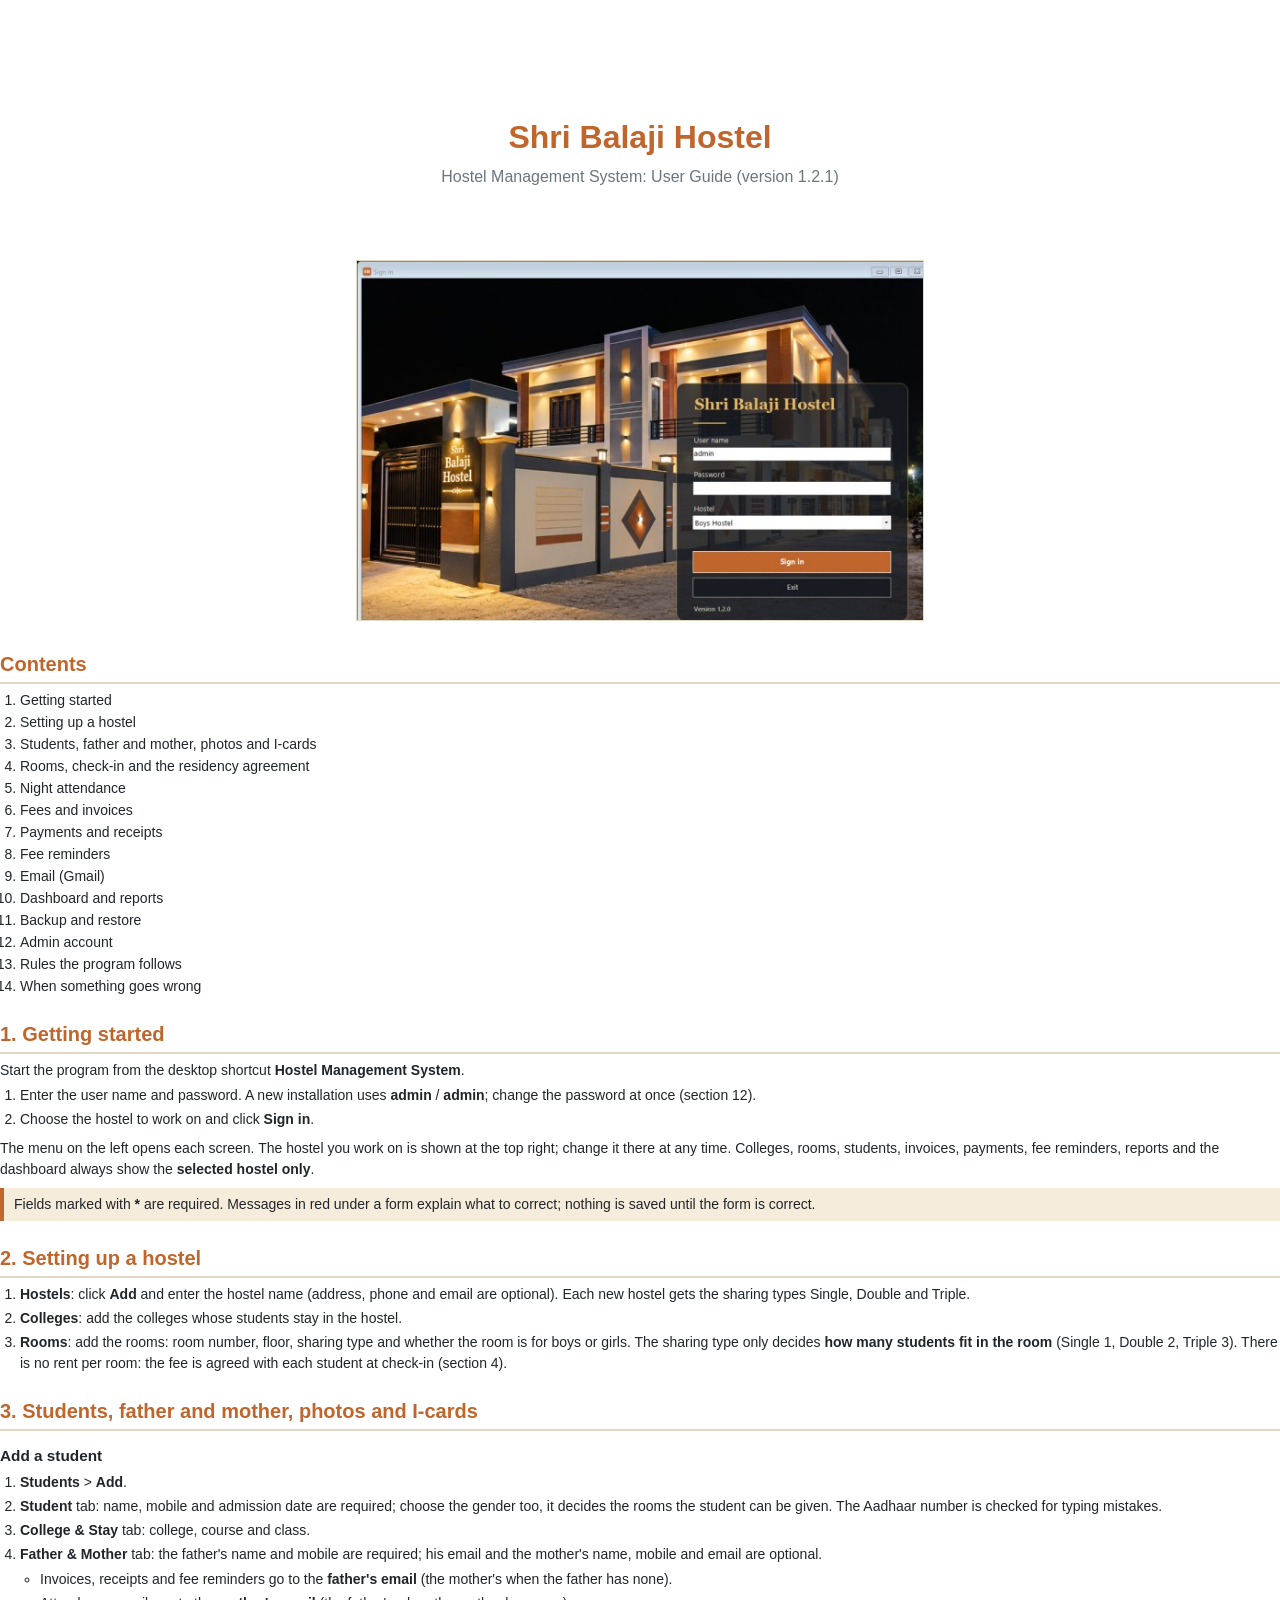
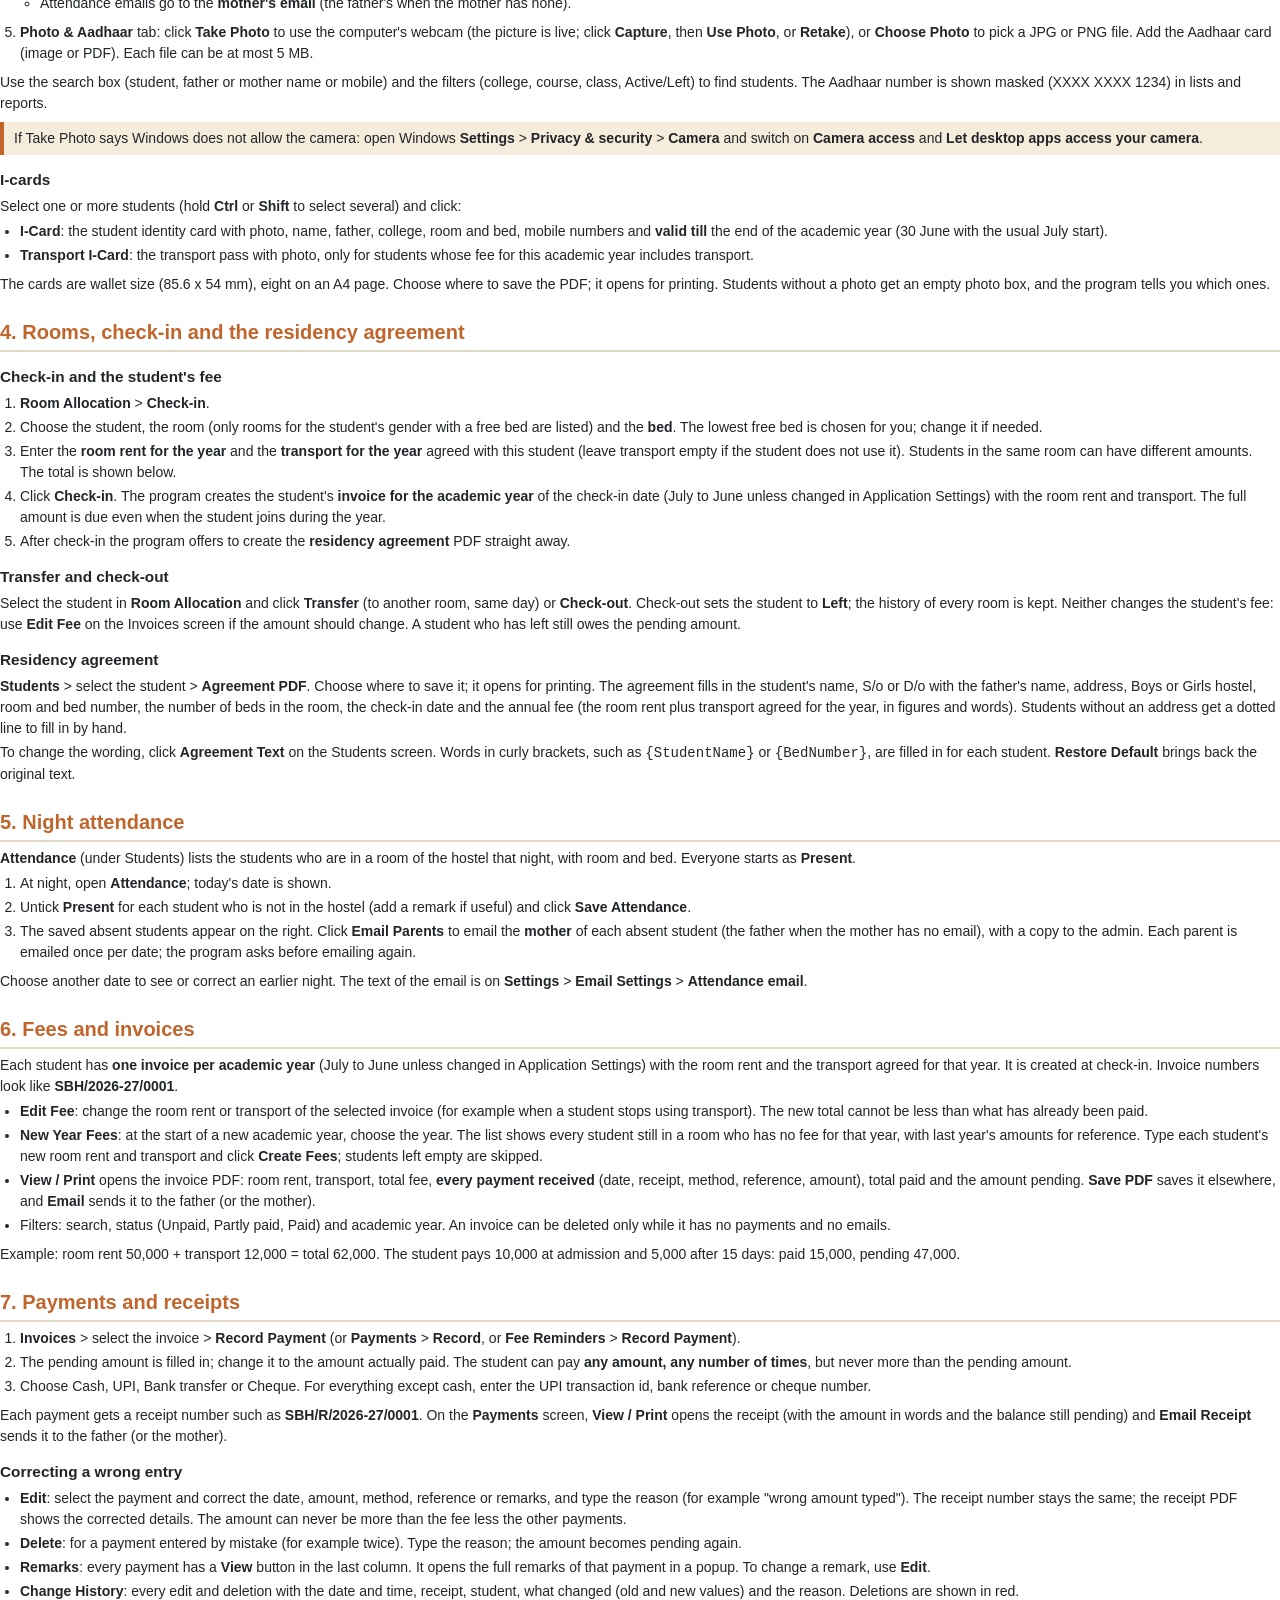
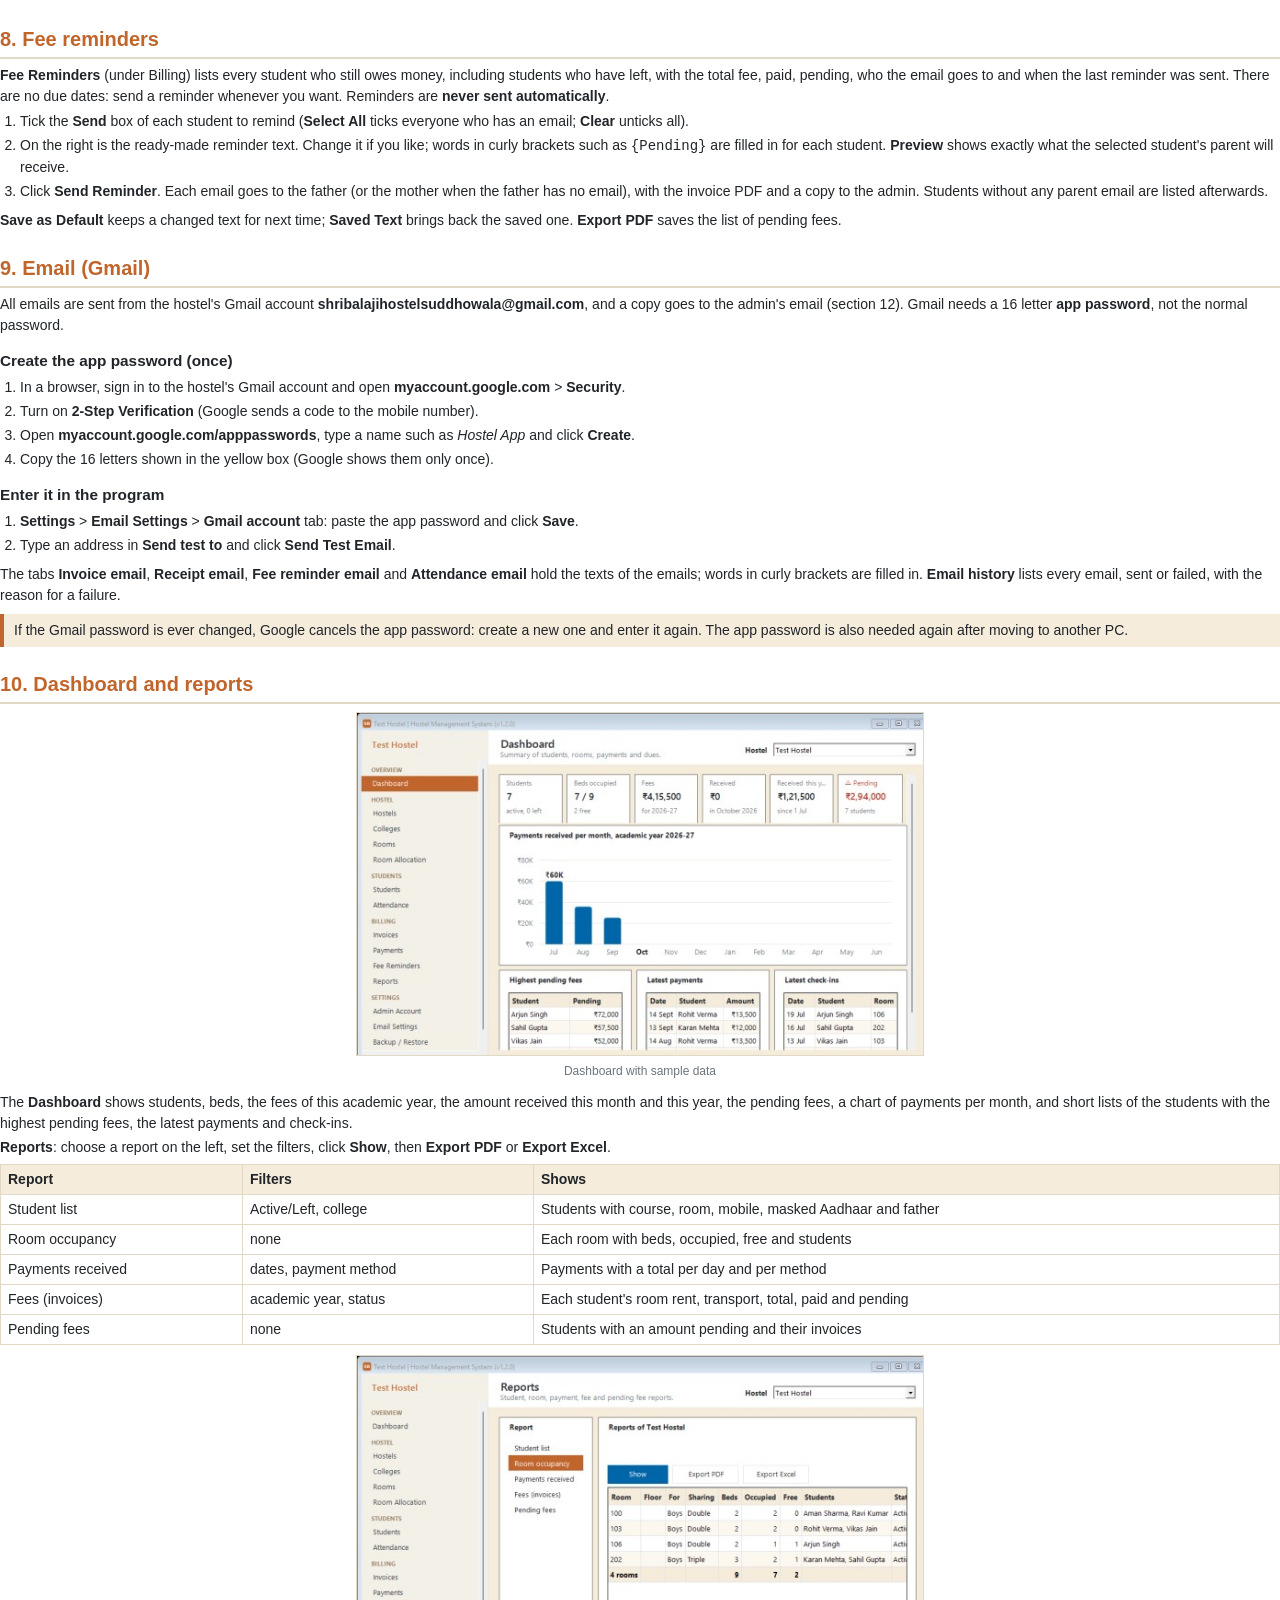
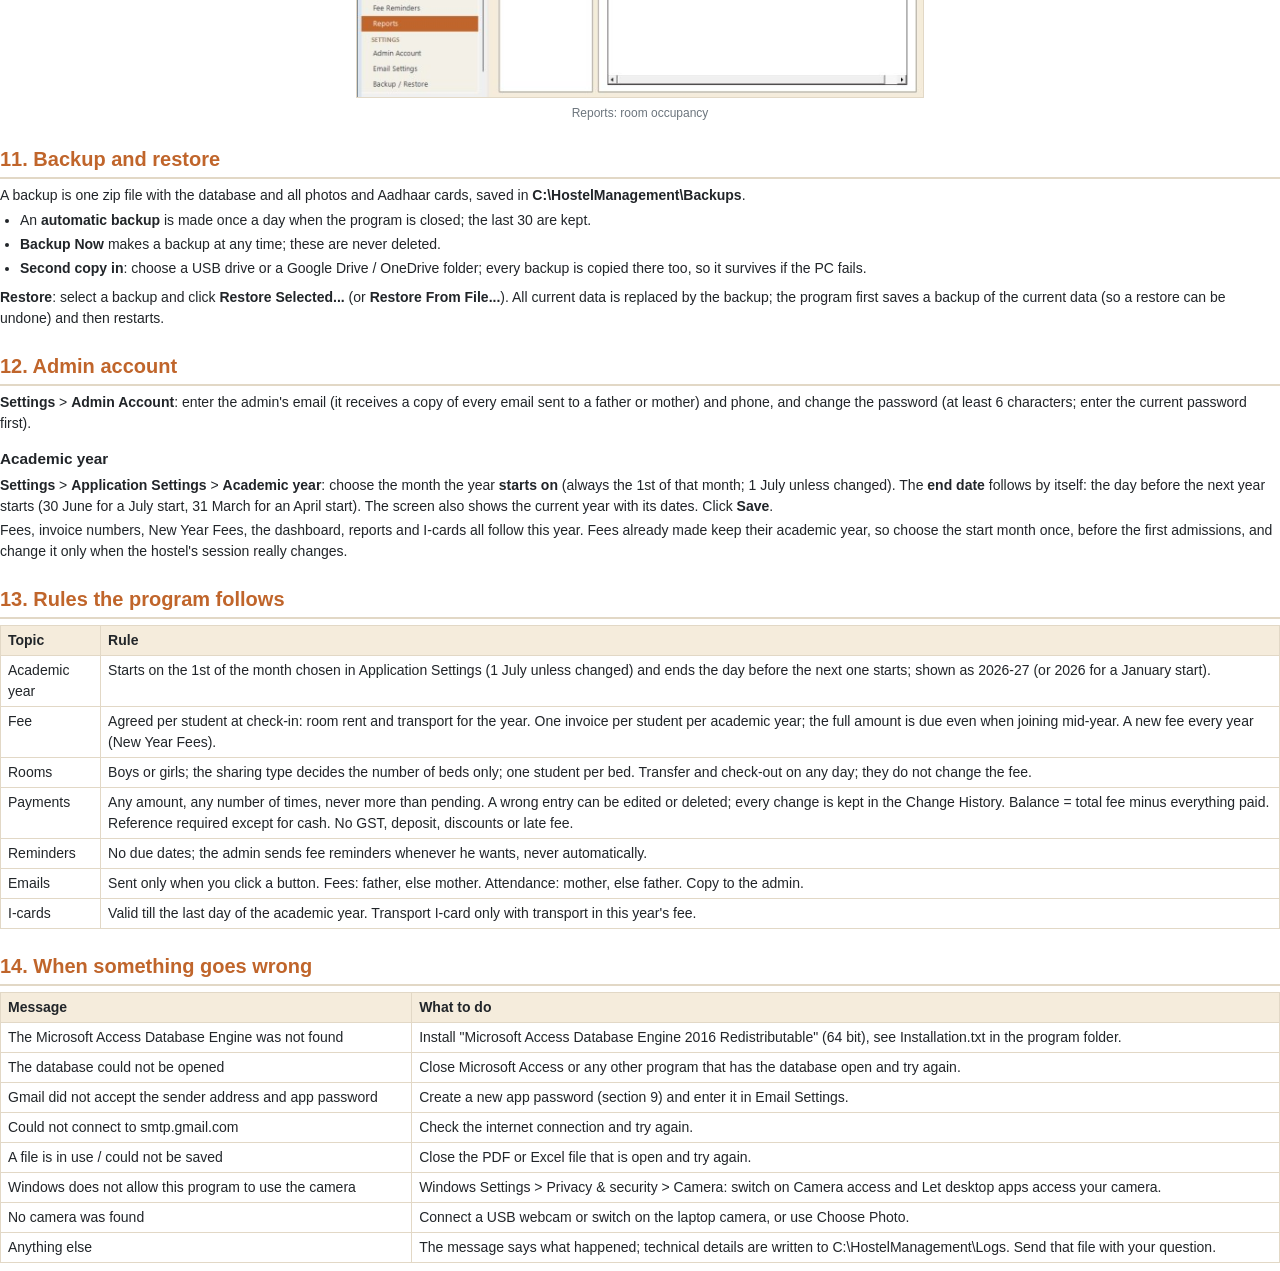
==== docs/UserGuide.html @ 44114028 "Academic year start month in Application Settings Client request: the academic year is no longer fix" ====
<!doctype html>
<html lang="en">
<head>
<meta charset="utf-8">
<title>Hostel Management System: User Guide</title>
<!-- Source of docs/UserGuide.pdf. After editing, rebuild the PDF:
     chromium --headless --no-pdf-header-footer --print-to-pdf=docs/UserGuide.pdf docs/UserGuide.html -->
<style>
  @page { size: A4; margin: 18mm 16mm 18mm 16mm; }
  :root { --terracotta: #c0652b; --ink: #212529; --muted: #6c757d; --beige: #f5ecdc; --line: #e2d8c6; }
  body { font-family: "Segoe UI", Arial, sans-serif; color: var(--ink); font-size: 10.5pt; line-height: 1.5; margin: 0; }
  h1 { color: var(--terracotta); font-size: 24pt; margin: 0 0 4px; }
  h2 { color: var(--terracotta); font-size: 15pt; margin: 22px 0 6px; padding-bottom: 3px; border-bottom: 2px solid var(--line); page-break-after: avoid; }
  h3 { font-size: 11.5pt; margin: 14px 0 4px; page-break-after: avoid; }
  p, li { margin: 3px 0; }
  ol, ul { padding-left: 20px; margin: 4px 0 8px; }
  .subtitle { color: var(--muted); font-size: 12pt; margin-bottom: 18px; }
  .cover { text-align: center; padding-top: 30mm; page-break-after: always; }
  .cover img { width: 150mm; border: 1px solid var(--line); margin-top: 14mm; }
  .note { background: var(--beige); border-left: 4px solid var(--terracotta); padding: 6px 10px; margin: 8px 0; page-break-inside: avoid; }
  .shot { text-align: center; margin: 8px 0 12px; page-break-inside: avoid; }
  .shot img { width: 150mm; border: 1px solid var(--line); }
  .shot div { color: var(--muted); font-size: 9pt; }
  table { border-collapse: collapse; width: 100%; margin: 6px 0 10px; page-break-inside: avoid; }
  th, td { border: 1px solid var(--line); padding: 4px 7px; text-align: left; vertical-align: top; }
  th { background: var(--beige); }
  .toc li { margin: 1px 0; }
  .page { page-break-before: always; }
  b.ui { white-space: nowrap; }
</style>
</head>
<body>

<div class="cover">
  <h1>Shri Balaji Hostel</h1>
  <div class="subtitle">Hostel Management System: User Guide (version 1.2.1)</div>
  <img src="images/login.jpg" alt="Sign in screen">
</div>

<h2>Contents</h2>
<ol class="toc">
  <li>Getting started</li>
  <li>Setting up a hostel</li>
  <li>Students, father and mother, photos and I-cards</li>
  <li>Rooms, check-in and the residency agreement</li>
  <li>Night attendance</li>
  <li>Fees and invoices</li>
  <li>Payments and receipts</li>
  <li>Fee reminders</li>
  <li>Email (Gmail)</li>
  <li>Dashboard and reports</li>
  <li>Backup and restore</li>
  <li>Admin account</li>
  <li>Rules the program follows</li>
  <li>When something goes wrong</li>
</ol>

<h2>1. Getting started</h2>
<p>Start the program from the desktop shortcut <b>Hostel Management System</b>.</p>
<ol>
  <li>Enter the user name and password. A new installation uses <b>admin</b> / <b>admin</b>; change the password at once (section 12).</li>
  <li>Choose the hostel to work on and click <b class="ui">Sign in</b>.</li>
</ol>
<p>The menu on the left opens each screen. The hostel you work on is shown at the top right; change it there at any time. Colleges, rooms, students, invoices, payments, fee reminders, reports and the dashboard always show the <b>selected hostel only</b>.</p>
<div class="note">Fields marked with <b>*</b> are required. Messages in red under a form explain what to correct; nothing is saved until the form is correct.</div>

<h2>2. Setting up a hostel</h2>
<ol>
  <li><b>Hostels</b>: click <b class="ui">Add</b> and enter the hostel name (address, phone and email are optional). Each new hostel gets the sharing types Single, Double and Triple.</li>
  <li><b>Colleges</b>: add the colleges whose students stay in the hostel.</li>
  <li><b>Rooms</b>: add the rooms: room number, floor, sharing type and whether the room is for boys or girls. The sharing type only decides <b>how many students fit in the room</b> (Single 1, Double 2, Triple 3). There is no rent per room: the fee is agreed with each student at check-in (section 4).</li>
</ol>

<h2>3. Students, father and mother, photos and I-cards</h2>
<h3>Add a student</h3>
<ol>
  <li><b>Students</b> &gt; <b class="ui">Add</b>.</li>
  <li><b>Student</b> tab: name, mobile and admission date are required; choose the gender too, it decides the rooms the student can be given. The Aadhaar number is checked for typing mistakes.</li>
  <li><b>College &amp; Stay</b> tab: college, course and class.</li>
  <li><b>Father &amp; Mother</b> tab: the father's name and mobile are required; his email and the mother's name, mobile and email are optional.
    <ul>
      <li>Invoices, receipts and fee reminders go to the <b>father's email</b> (the mother's when the father has none).</li>
      <li>Attendance emails go to the <b>mother's email</b> (the father's when the mother has none).</li>
    </ul></li>
  <li><b>Photo &amp; Aadhaar</b> tab: click <b class="ui">Take Photo</b> to use the computer's webcam (the picture is live; click <b class="ui">Capture</b>, then <b class="ui">Use Photo</b>, or <b class="ui">Retake</b>), or <b class="ui">Choose Photo</b> to pick a JPG or PNG file. Add the Aadhaar card (image or PDF). Each file can be at most 5 MB.</li>
</ol>
<p>Use the search box (student, father or mother name or mobile) and the filters (college, course, class, Active/Left) to find students. The Aadhaar number is shown masked (XXXX XXXX 1234) in lists and reports.</p>
<div class="note">If Take Photo says Windows does not allow the camera: open Windows <b>Settings</b> &gt; <b>Privacy &amp; security</b> &gt; <b>Camera</b> and switch on <b>Camera access</b> and <b>Let desktop apps access your camera</b>.</div>
<h3>I-cards</h3>
<p>Select one or more students (hold <b>Ctrl</b> or <b>Shift</b> to select several) and click:</p>
<ul>
  <li><b class="ui">I-Card</b>: the student identity card with photo, name, father, college, room and bed, mobile numbers and <b>valid till</b> the end of the academic year (30 June with the usual July start).</li>
  <li><b class="ui">Transport I-Card</b>: the transport pass with photo, only for students whose fee for this academic year includes transport.</li>
</ul>
<p>The cards are wallet size (85.6 x 54 mm), eight on an A4 page. Choose where to save the PDF; it opens for printing. Students without a photo get an empty photo box, and the program tells you which ones.</p>

<h2>4. Rooms, check-in and the residency agreement</h2>
<h3>Check-in and the student's fee</h3>
<ol>
  <li><b>Room Allocation</b> &gt; <b class="ui">Check-in</b>.</li>
  <li>Choose the student, the room (only rooms for the student's gender with a free bed are listed) and the <b>bed</b>. The lowest free bed is chosen for you; change it if needed.</li>
  <li>Enter the <b>room rent for the year</b> and the <b>transport for the year</b> agreed with this student (leave transport empty if the student does not use it). Students in the same room can have different amounts. The total is shown below.</li>
  <li>Click <b class="ui">Check-in</b>. The program creates the student's <b>invoice for the academic year</b> of the check-in date (July to June unless changed in Application Settings) with the room rent and transport. The full amount is due even when the student joins during the year.</li>
  <li>After check-in the program offers to create the <b>residency agreement</b> PDF straight away.</li>
</ol>
<h3>Transfer and check-out</h3>
<p>Select the student in <b>Room Allocation</b> and click <b class="ui">Transfer</b> (to another room, same day) or <b class="ui">Check-out</b>. Check-out sets the student to <b>Left</b>; the history of every room is kept. Neither changes the student's fee: use <b class="ui">Edit Fee</b> on the Invoices screen if the amount should change. A student who has left still owes the pending amount.</p>
<h3>Residency agreement</h3>
<p><b>Students</b> &gt; select the student &gt; <b class="ui">Agreement PDF</b>. Choose where to save it; it opens for printing. The agreement fills in the student's name, S/o or D/o with the father's name, address, Boys or Girls hostel, room and bed number, the number of beds in the room, the check-in date and the annual fee (the room rent plus transport agreed for the year, in figures and words). Students without an address get a dotted line to fill in by hand.</p>
<p>To change the wording, click <b class="ui">Agreement Text</b> on the Students screen. Words in curly brackets, such as <code>{StudentName}</code> or <code>{BedNumber}</code>, are filled in for each student. <b class="ui">Restore Default</b> brings back the original text.</p>

<h2>5. Night attendance</h2>
<p><b>Attendance</b> (under Students) lists the students who are in a room of the hostel that night, with room and bed. Everyone starts as <b>Present</b>.</p>
<ol>
  <li>At night, open <b>Attendance</b>; today's date is shown.</li>
  <li>Untick <b>Present</b> for each student who is not in the hostel (add a remark if useful) and click <b class="ui">Save Attendance</b>.</li>
  <li>The saved absent students appear on the right. Click <b class="ui">Email Parents</b> to email the <b>mother</b> of each absent student (the father when the mother has no email), with a copy to the admin. Each parent is emailed once per date; the program asks before emailing again.</li>
</ol>
<p>Choose another date to see or correct an earlier night. The text of the email is on <b>Settings</b> &gt; <b>Email Settings</b> &gt; <b>Attendance email</b>.</p>

<h2>6. Fees and invoices</h2>
<p>Each student has <b>one invoice per academic year</b> (July to June unless changed in Application Settings) with the room rent and the transport agreed for that year. It is created at check-in. Invoice numbers look like <b>SBH/2026-27/0001</b>.</p>
<ul>
  <li><b class="ui">Edit Fee</b>: change the room rent or transport of the selected invoice (for example when a student stops using transport). The new total cannot be less than what has already been paid.</li>
  <li><b class="ui">New Year Fees</b>: at the start of a new academic year, choose the year. The list shows every student still in a room who has no fee for that year, with last year's amounts for reference. Type each student's new room rent and transport and click <b class="ui">Create Fees</b>; students left empty are skipped.</li>
  <li><b class="ui">View / Print</b> opens the invoice PDF: room rent, transport, total fee, <b>every payment received</b> (date, receipt, method, reference, amount), total paid and the amount pending. <b class="ui">Save PDF</b> saves it elsewhere, and <b class="ui">Email</b> sends it to the father (or the mother).</li>
  <li>Filters: search, status (Unpaid, Partly paid, Paid) and academic year. An invoice can be deleted only while it has no payments and no emails.</li>
</ul>
<p>Example: room rent 50,000 + transport 12,000 = total 62,000. The student pays 10,000 at admission and 5,000 after 15 days: paid 15,000, pending 47,000.</p>

<h2>7. Payments and receipts</h2>
<ol>
  <li><b>Invoices</b> &gt; select the invoice &gt; <b class="ui">Record Payment</b> (or <b>Payments</b> &gt; <b class="ui">Record</b>, or <b>Fee Reminders</b> &gt; <b class="ui">Record Payment</b>).</li>
  <li>The pending amount is filled in; change it to the amount actually paid. The student can pay <b>any amount, any number of times</b>, but never more than the pending amount.</li>
  <li>Choose Cash, UPI, Bank transfer or Cheque. For everything except cash, enter the UPI transaction id, bank reference or cheque number.</li>
</ol>
<p>Each payment gets a receipt number such as <b>SBH/R/2026-27/0001</b>. On the <b>Payments</b> screen, <b class="ui">View / Print</b> opens the receipt (with the amount in words and the balance still pending) and <b class="ui">Email Receipt</b> sends it to the father (or the mother). </p>
<h3>Correcting a wrong entry</h3>
<ul>
  <li><b class="ui">Edit</b>: select the payment and correct the date, amount, method, reference or remarks, and type the reason (for example "wrong amount typed"). The receipt number stays the same; the receipt PDF shows the corrected details. The amount can never be more than the fee less the other payments.</li>
  <li><b class="ui">Delete</b>: for a payment entered by mistake (for example twice). Type the reason; the amount becomes pending again.</li>
  <li><b class="ui">Remarks</b>: every payment has a <b class="ui">View</b> button in the last column. It opens the full remarks of that payment in a popup. To change a remark, use <b class="ui">Edit</b>.</li>
  <li><b class="ui">Change History</b>: every edit and deletion with the date and time, receipt, student, what changed (old and new values) and the reason. Deletions are shown in red.</li>
</ul>

<h2>8. Fee reminders</h2>
<p><b>Fee Reminders</b> (under Billing) lists every student who still owes money, including students who have left, with the total fee, paid, pending, who the email goes to and when the last reminder was sent. There are no due dates: send a reminder whenever you want. Reminders are <b>never sent automatically</b>.</p>
<ol>
  <li>Tick the <b>Send</b> box of each student to remind (<b class="ui">Select All</b> ticks everyone who has an email; <b class="ui">Clear</b> unticks all).</li>
  <li>On the right is the ready-made reminder text. Change it if you like; words in curly brackets such as <code>{Pending}</code> are filled in for each student. <b>Preview</b> shows exactly what the selected student's parent will receive.</li>
  <li>Click <b class="ui">Send Reminder</b>. Each email goes to the father (or the mother when the father has no email), with the invoice PDF and a copy to the admin. Students without any parent email are listed afterwards.</li>
</ol>
<p><b class="ui">Save as Default</b> keeps a changed text for next time; <b class="ui">Saved Text</b> brings back the saved one. <b class="ui">Export PDF</b> saves the list of pending fees.</p>

<h2>9. Email (Gmail)</h2>
<p>All emails are sent from the hostel's Gmail account <b>shribalajihostelsuddhowala@gmail.com</b>, and a copy goes to the admin's email (section 12). Gmail needs a 16 letter <b>app password</b>, not the normal password.</p>
<h3>Create the app password (once)</h3>
<ol>
  <li>In a browser, sign in to the hostel's Gmail account and open <b>myaccount.google.com</b> &gt; <b>Security</b>.</li>
  <li>Turn on <b>2-Step Verification</b> (Google sends a code to the mobile number).</li>
  <li>Open <b>myaccount.google.com/apppasswords</b>, type a name such as <i>Hostel App</i> and click <b>Create</b>.</li>
  <li>Copy the 16 letters shown in the yellow box (Google shows them only once).</li>
</ol>
<h3>Enter it in the program</h3>
<ol>
  <li><b>Settings</b> &gt; <b>Email Settings</b> &gt; <b>Gmail account</b> tab: paste the app password and click <b class="ui">Save</b>.</li>
  <li>Type an address in <b>Send test to</b> and click <b class="ui">Send Test Email</b>.</li>
</ol>
<p>The tabs <b>Invoice email</b>, <b>Receipt email</b>, <b>Fee reminder email</b> and <b>Attendance email</b> hold the texts of the emails; words in curly brackets are filled in. <b>Email history</b> lists every email, sent or failed, with the reason for a failure.</p>
<div class="note">If the Gmail password is ever changed, Google cancels the app password: create a new one and enter it again. The app password is also needed again after moving to another PC.</div>

<h2>10. Dashboard and reports</h2>
<div class="shot"><img src="images/dashboard.jpg" alt="Dashboard"><div>Dashboard with sample data</div></div>
<p>The <b>Dashboard</b> shows students, beds, the fees of this academic year, the amount received this month and this year, the pending fees, a chart of payments per month, and short lists of the students with the highest pending fees, the latest payments and check-ins.</p>
<p><b>Reports</b>: choose a report on the left, set the filters, click <b class="ui">Show</b>, then <b class="ui">Export PDF</b> or <b class="ui">Export Excel</b>.</p>
<table>
  <tr><th>Report</th><th>Filters</th><th>Shows</th></tr>
  <tr><td>Student list</td><td>Active/Left, college</td><td>Students with course, room, mobile, masked Aadhaar and father</td></tr>
  <tr><td>Room occupancy</td><td>none</td><td>Each room with beds, occupied, free and students</td></tr>
  <tr><td>Payments received</td><td>dates, payment method</td><td>Payments with a total per day and per method</td></tr>
  <tr><td>Fees (invoices)</td><td>academic year, status</td><td>Each student's room rent, transport, total, paid and pending</td></tr>
  <tr><td>Pending fees</td><td>none</td><td>Students with an amount pending and their invoices</td></tr>
</table>
<div class="shot"><img src="images/reports.jpg" alt="Reports"><div>Reports: room occupancy</div></div>

<h2>11. Backup and restore</h2>
<p>A backup is one zip file with the database and all photos and Aadhaar cards, saved in <b>C:\HostelManagement\Backups</b>.</p>
<ul>
  <li>An <b>automatic backup</b> is made once a day when the program is closed; the last 30 are kept.</li>
  <li><b class="ui">Backup Now</b> makes a backup at any time; these are never deleted.</li>
  <li><b>Second copy in</b>: choose a USB drive or a Google Drive / OneDrive folder; every backup is copied there too, so it survives if the PC fails.</li>
</ul>
<p><b>Restore</b>: select a backup and click <b class="ui">Restore Selected...</b> (or <b class="ui">Restore From File...</b>). All current data is replaced by the backup; the program first saves a backup of the current data (so a restore can be undone) and then restarts.</p>

<h2>12. Admin account</h2>
<p><b>Settings</b> &gt; <b>Admin Account</b>: enter the admin's email (it receives a copy of every email sent to a father or mother) and phone, and change the password (at least 6 characters; enter the current password first).</p>
<h3>Academic year</h3>
<p><b>Settings</b> &gt; <b>Application Settings</b> &gt; <b>Academic year</b>: choose the month the year <b>starts on</b> (always the 1st of that month; 1 July unless changed). The <b>end date</b> follows by itself: the day before the next year starts (30 June for a July start, 31 March for an April start). The screen also shows the current year with its dates. Click <b class="ui">Save</b>.</p>
<p>Fees, invoice numbers, New Year Fees, the dashboard, reports and I-cards all follow this year. Fees already made keep their academic year, so choose the start month once, before the first admissions, and change it only when the hostel's session really changes.</p>

<h2>13. Rules the program follows</h2>
<table>
  <tr><th>Topic</th><th>Rule</th></tr>
  <tr><td>Academic year</td><td>Starts on the 1st of the month chosen in Application Settings (1 July unless changed) and ends the day before the next one starts; shown as 2026-27 (or 2026 for a January start).</td></tr>
  <tr><td>Fee</td><td>Agreed per student at check-in: room rent and transport for the year. One invoice per student per academic year; the full amount is due even when joining mid-year. A new fee every year (New Year Fees).</td></tr>
  <tr><td>Rooms</td><td>Boys or girls; the sharing type decides the number of beds only; one student per bed. Transfer and check-out on any day; they do not change the fee.</td></tr>
  <tr><td>Payments</td><td>Any amount, any number of times, never more than pending. A wrong entry can be edited or deleted; every change is kept in the Change History. Balance = total fee minus everything paid. Reference required except for cash. No GST, deposit, discounts or late fee.</td></tr>
  <tr><td>Reminders</td><td>No due dates; the admin sends fee reminders whenever he wants, never automatically.</td></tr>
  <tr><td>Emails</td><td>Sent only when you click a button. Fees: father, else mother. Attendance: mother, else father. Copy to the admin.</td></tr>
  <tr><td>I-cards</td><td>Valid till the last day of the academic year. Transport I-card only with transport in this year's fee.</td></tr>
</table>

<h2>14. When something goes wrong</h2>
<table>
  <tr><th>Message</th><th>What to do</th></tr>
  <tr><td>The Microsoft Access Database Engine was not found</td><td>Install "Microsoft Access Database Engine 2016 Redistributable" (64 bit), see Installation.txt in the program folder.</td></tr>
  <tr><td>The database could not be opened</td><td>Close Microsoft Access or any other program that has the database open and try again.</td></tr>
  <tr><td>Gmail did not accept the sender address and app password</td><td>Create a new app password (section 9) and enter it in Email Settings.</td></tr>
  <tr><td>Could not connect to smtp.gmail.com</td><td>Check the internet connection and try again.</td></tr>
  <tr><td>A file is in use / could not be saved</td><td>Close the PDF or Excel file that is open and try again.</td></tr>
  <tr><td>Windows does not allow this program to use the camera</td><td>Windows Settings &gt; Privacy &amp; security &gt; Camera: switch on Camera access and Let desktop apps access your camera.</td></tr>
  <tr><td>No camera was found</td><td>Connect a USB webcam or switch on the laptop camera, or use Choose Photo.</td></tr>
  <tr><td>Anything else</td><td>The message says what happened; technical details are written to C:\HostelManagement\Logs. Send that file with your question.</td></tr>
</table>

</body>
</html>
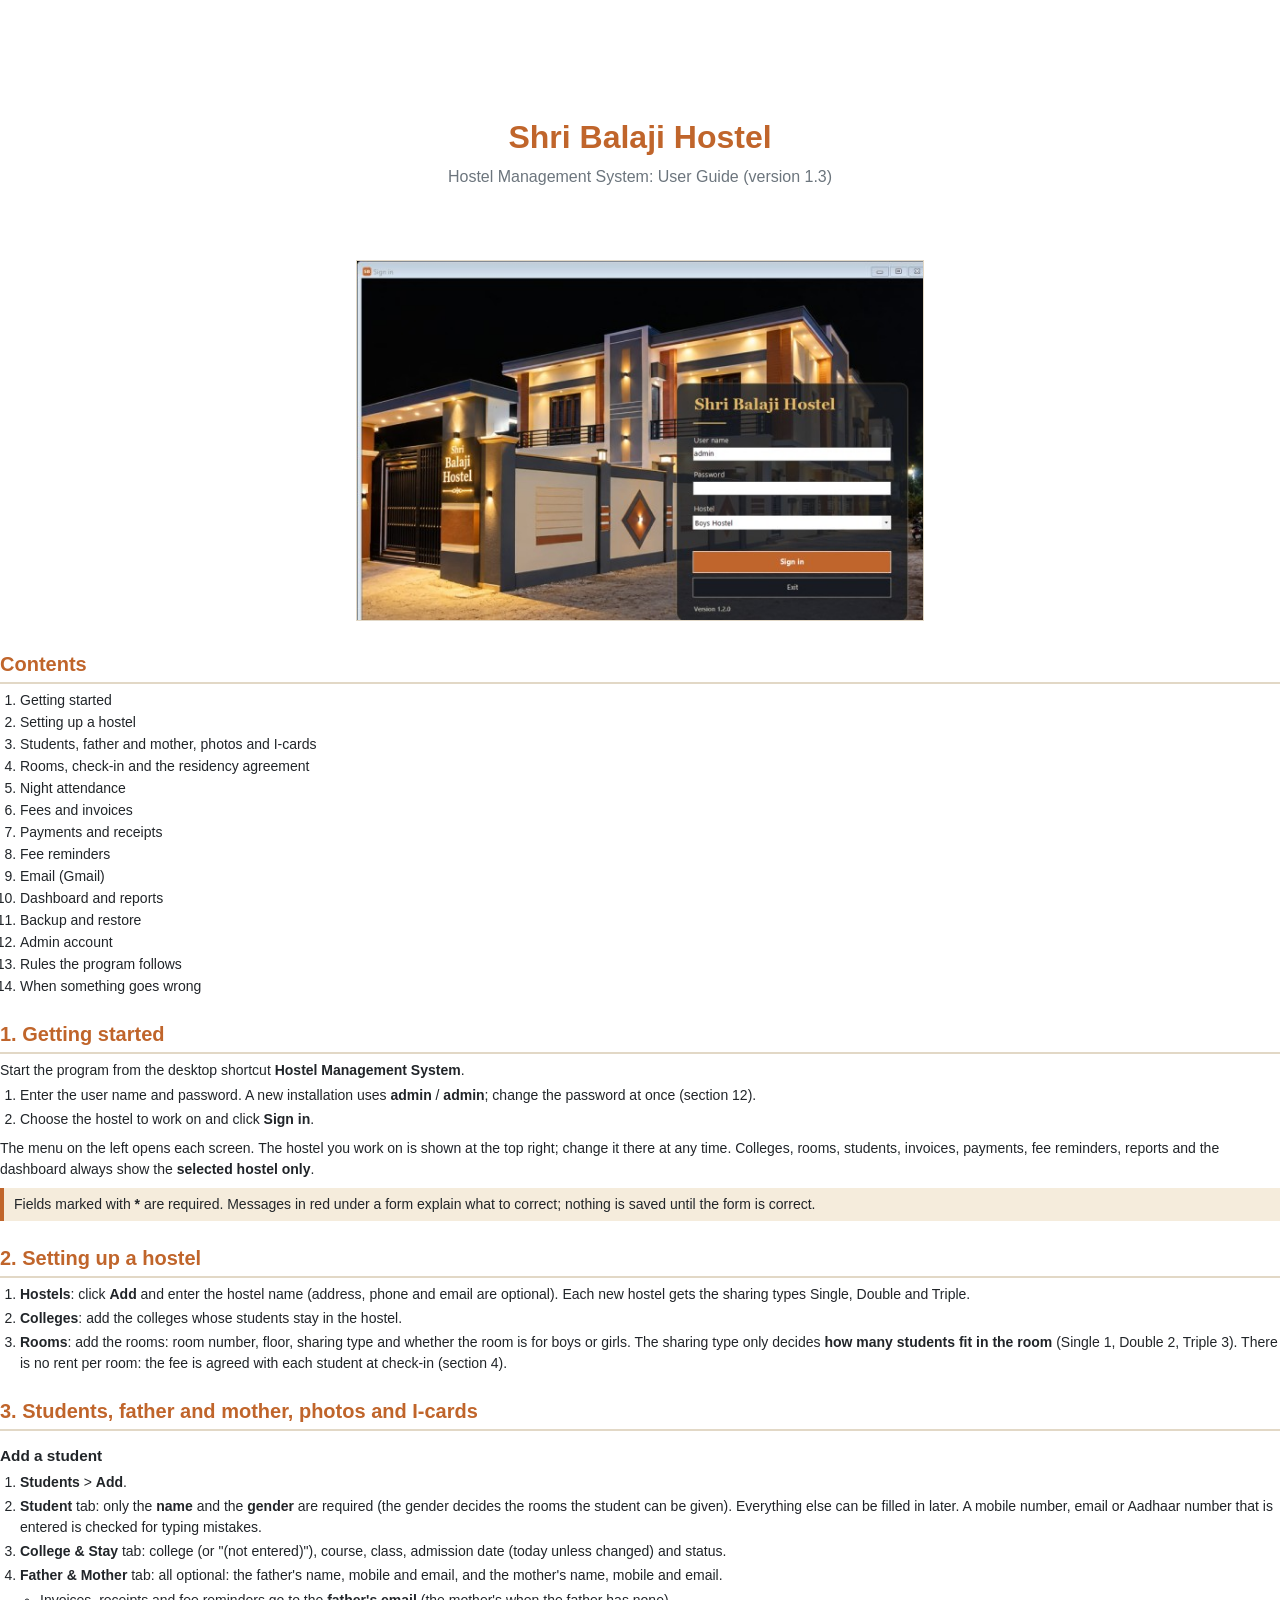
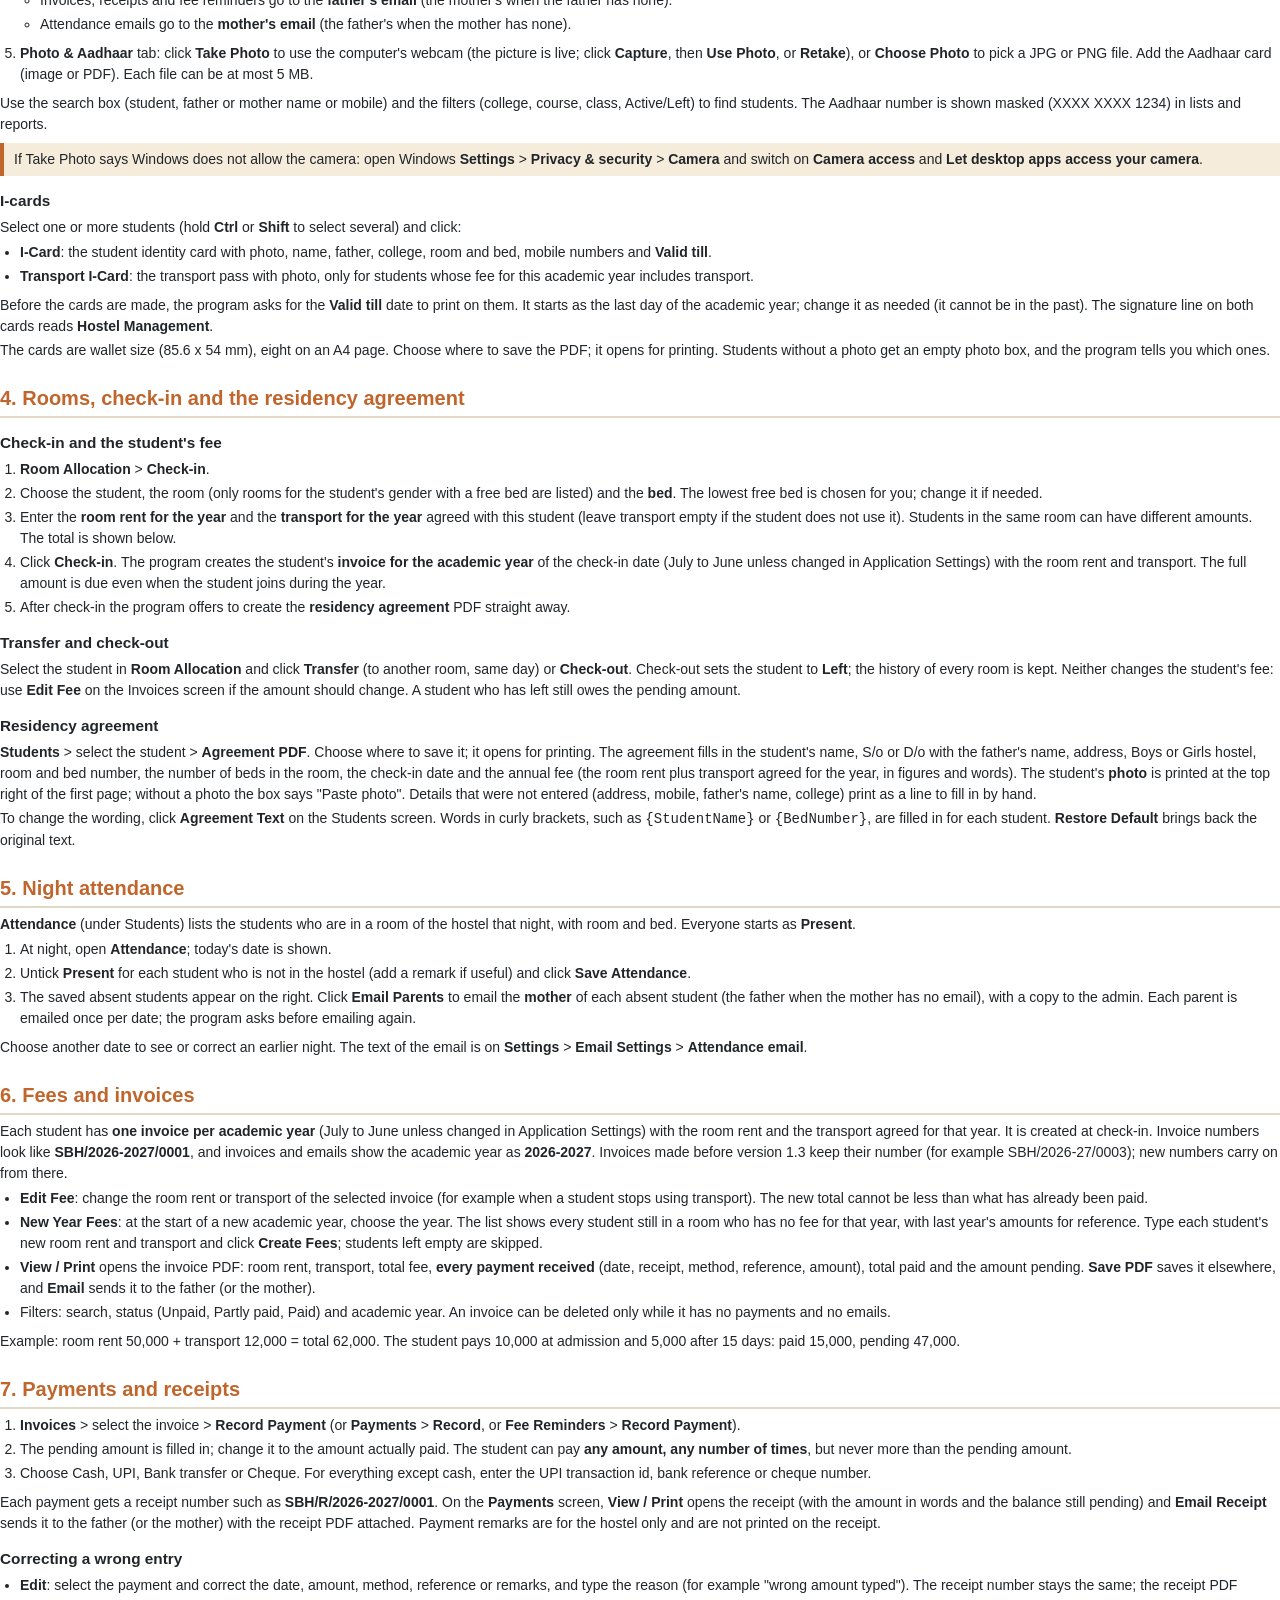
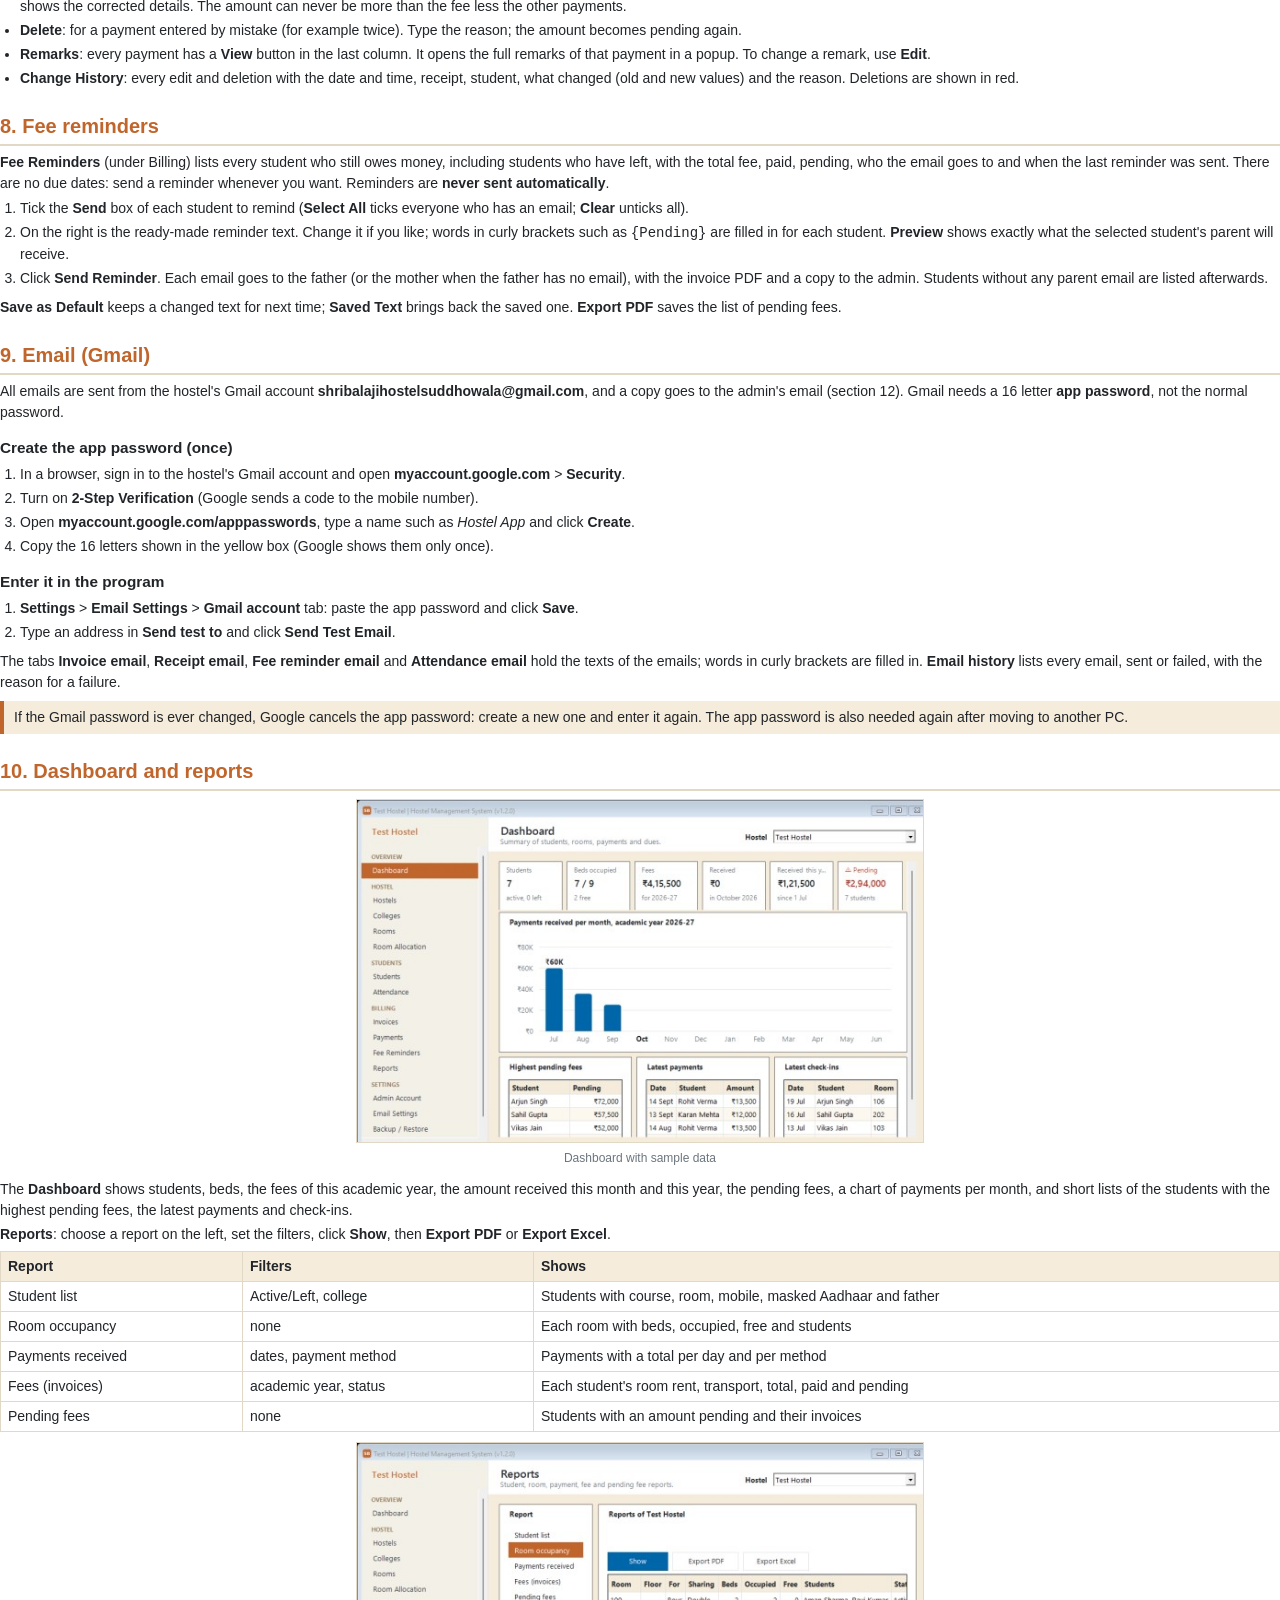
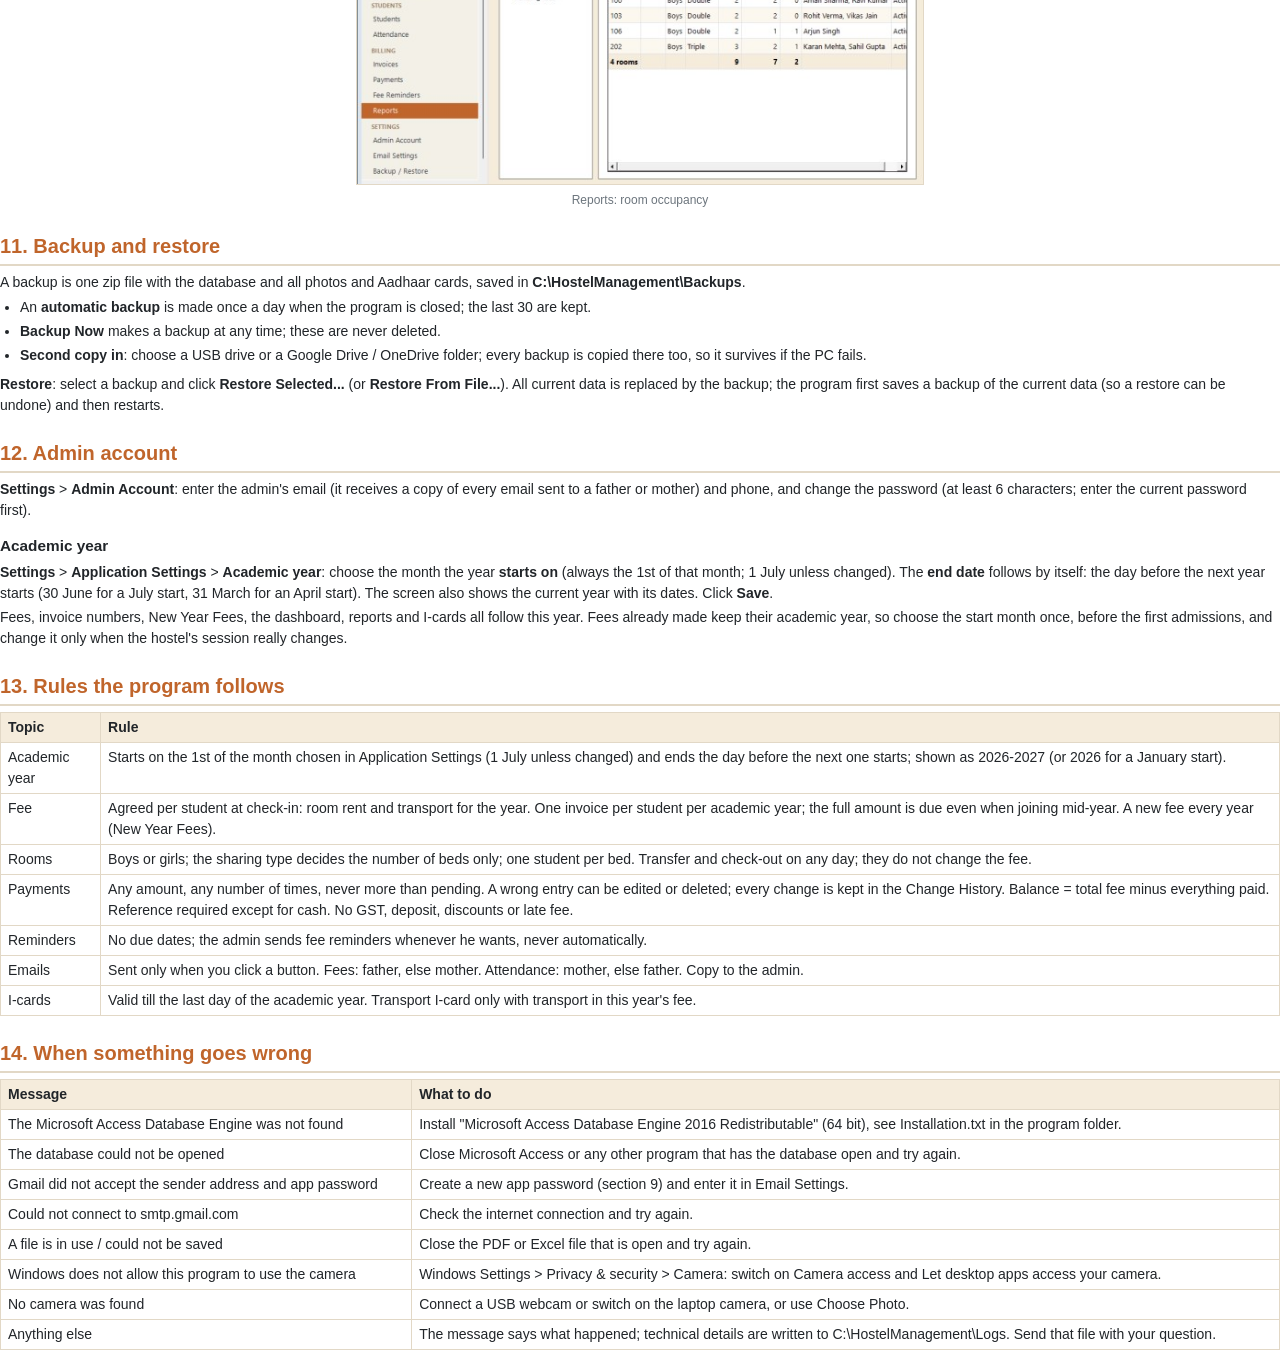
==== commit dbcff0e5: "Version 1.3: agreement photo, I-card Valid till, receipts without remarks, 2026-2027 Client changes:" ====
--- a/docs/UserGuide.html
+++ b/docs/UserGuide.html
@@ -33,7 +33,7 @@
 
 <div class="cover">
   <h1>Shri Balaji Hostel</h1>
-  <div class="subtitle">Hostel Management System: User Guide (version 1.2.1)</div>
+  <div class="subtitle">Hostel Management System: User Guide (version 1.3)</div>
   <img src="images/login.jpg" alt="Sign in screen">
 </div>
 
@@ -75,9 +75,9 @@
 <h3>Add a student</h3>
 <ol>
   <li><b>Students</b> &gt; <b class="ui">Add</b>.</li>
-  <li><b>Student</b> tab: name, mobile and admission date are required; choose the gender too, it decides the rooms the student can be given. The Aadhaar number is checked for typing mistakes.</li>
-  <li><b>College &amp; Stay</b> tab: college, course and class.</li>
-  <li><b>Father &amp; Mother</b> tab: the father's name and mobile are required; his email and the mother's name, mobile and email are optional.
+  <li><b>Student</b> tab: only the <b>name</b> and the <b>gender</b> are required (the gender decides the rooms the student can be given). Everything else can be filled in later. A mobile number, email or Aadhaar number that is entered is checked for typing mistakes.</li>
+  <li><b>College &amp; Stay</b> tab: college (or "(not entered)"), course, class, admission date (today unless changed) and status.</li>
+  <li><b>Father &amp; Mother</b> tab: all optional: the father's name, mobile and email, and the mother's name, mobile and email.
     <ul>
       <li>Invoices, receipts and fee reminders go to the <b>father's email</b> (the mother's when the father has none).</li>
       <li>Attendance emails go to the <b>mother's email</b> (the father's when the mother has none).</li>
@@ -89,9 +89,10 @@
 <h3>I-cards</h3>
 <p>Select one or more students (hold <b>Ctrl</b> or <b>Shift</b> to select several) and click:</p>
 <ul>
-  <li><b class="ui">I-Card</b>: the student identity card with photo, name, father, college, room and bed, mobile numbers and <b>valid till</b> the end of the academic year (30 June with the usual July start).</li>
+  <li><b class="ui">I-Card</b>: the student identity card with photo, name, father, college, room and bed, mobile numbers and <b>Valid till</b>.</li>
   <li><b class="ui">Transport I-Card</b>: the transport pass with photo, only for students whose fee for this academic year includes transport.</li>
 </ul>
+<p>Before the cards are made, the program asks for the <b>Valid till</b> date to print on them. It starts as the last day of the academic year; change it as needed (it cannot be in the past). The signature line on both cards reads <b>Hostel Management</b>.</p>
 <p>The cards are wallet size (85.6 x 54 mm), eight on an A4 page. Choose where to save the PDF; it opens for printing. Students without a photo get an empty photo box, and the program tells you which ones.</p>
 
 <h2>4. Rooms, check-in and the residency agreement</h2>
@@ -106,7 +107,7 @@
 <h3>Transfer and check-out</h3>
 <p>Select the student in <b>Room Allocation</b> and click <b class="ui">Transfer</b> (to another room, same day) or <b class="ui">Check-out</b>. Check-out sets the student to <b>Left</b>; the history of every room is kept. Neither changes the student's fee: use <b class="ui">Edit Fee</b> on the Invoices screen if the amount should change. A student who has left still owes the pending amount.</p>
 <h3>Residency agreement</h3>
-<p><b>Students</b> &gt; select the student &gt; <b class="ui">Agreement PDF</b>. Choose where to save it; it opens for printing. The agreement fills in the student's name, S/o or D/o with the father's name, address, Boys or Girls hostel, room and bed number, the number of beds in the room, the check-in date and the annual fee (the room rent plus transport agreed for the year, in figures and words). Students without an address get a dotted line to fill in by hand.</p>
+<p><b>Students</b> &gt; select the student &gt; <b class="ui">Agreement PDF</b>. Choose where to save it; it opens for printing. The agreement fills in the student's name, S/o or D/o with the father's name, address, Boys or Girls hostel, room and bed number, the number of beds in the room, the check-in date and the annual fee (the room rent plus transport agreed for the year, in figures and words). The student's <b>photo</b> is printed at the top right of the first page; without a photo the box says "Paste photo". Details that were not entered (address, mobile, father's name, college) print as a line to fill in by hand.</p>
 <p>To change the wording, click <b class="ui">Agreement Text</b> on the Students screen. Words in curly brackets, such as <code>{StudentName}</code> or <code>{BedNumber}</code>, are filled in for each student. <b class="ui">Restore Default</b> brings back the original text.</p>
 
 <h2>5. Night attendance</h2>
@@ -119,7 +120,7 @@
 <p>Choose another date to see or correct an earlier night. The text of the email is on <b>Settings</b> &gt; <b>Email Settings</b> &gt; <b>Attendance email</b>.</p>
 
 <h2>6. Fees and invoices</h2>
-<p>Each student has <b>one invoice per academic year</b> (July to June unless changed in Application Settings) with the room rent and the transport agreed for that year. It is created at check-in. Invoice numbers look like <b>SBH/2026-27/0001</b>.</p>
+<p>Each student has <b>one invoice per academic year</b> (July to June unless changed in Application Settings) with the room rent and the transport agreed for that year. It is created at check-in. Invoice numbers look like <b>SBH/2026-2027/0001</b>, and invoices and emails show the academic year as <b>2026-2027</b>. Invoices made before version 1.3 keep their number (for example SBH/2026-27/0003); new numbers carry on from there.</p>
 <ul>
   <li><b class="ui">Edit Fee</b>: change the room rent or transport of the selected invoice (for example when a student stops using transport). The new total cannot be less than what has already been paid.</li>
   <li><b class="ui">New Year Fees</b>: at the start of a new academic year, choose the year. The list shows every student still in a room who has no fee for that year, with last year's amounts for reference. Type each student's new room rent and transport and click <b class="ui">Create Fees</b>; students left empty are skipped.</li>
@@ -134,7 +135,7 @@
   <li>The pending amount is filled in; change it to the amount actually paid. The student can pay <b>any amount, any number of times</b>, but never more than the pending amount.</li>
   <li>Choose Cash, UPI, Bank transfer or Cheque. For everything except cash, enter the UPI transaction id, bank reference or cheque number.</li>
 </ol>
-<p>Each payment gets a receipt number such as <b>SBH/R/2026-27/0001</b>. On the <b>Payments</b> screen, <b class="ui">View / Print</b> opens the receipt (with the amount in words and the balance still pending) and <b class="ui">Email Receipt</b> sends it to the father (or the mother). </p>
+<p>Each payment gets a receipt number such as <b>SBH/R/2026-2027/0001</b>. On the <b>Payments</b> screen, <b class="ui">View / Print</b> opens the receipt (with the amount in words and the balance still pending) and <b class="ui">Email Receipt</b> sends it to the father (or the mother) with the receipt PDF attached. Payment remarks are for the hostel only and are not printed on the receipt.</p>
 <h3>Correcting a wrong entry</h3>
 <ul>
   <li><b class="ui">Edit</b>: select the payment and correct the date, amount, method, reference or remarks, and type the reason (for example "wrong amount typed"). The receipt number stays the same; the receipt PDF shows the corrected details. The amount can never be more than the fee less the other payments.</li>
@@ -201,7 +202,7 @@
 <h2>13. Rules the program follows</h2>
 <table>
   <tr><th>Topic</th><th>Rule</th></tr>
-  <tr><td>Academic year</td><td>Starts on the 1st of the month chosen in Application Settings (1 July unless changed) and ends the day before the next one starts; shown as 2026-27 (or 2026 for a January start).</td></tr>
+  <tr><td>Academic year</td><td>Starts on the 1st of the month chosen in Application Settings (1 July unless changed) and ends the day before the next one starts; shown as 2026-2027 (or 2026 for a January start).</td></tr>
   <tr><td>Fee</td><td>Agreed per student at check-in: room rent and transport for the year. One invoice per student per academic year; the full amount is due even when joining mid-year. A new fee every year (New Year Fees).</td></tr>
   <tr><td>Rooms</td><td>Boys or girls; the sharing type decides the number of beds only; one student per bed. Transfer and check-out on any day; they do not change the fee.</td></tr>
   <tr><td>Payments</td><td>Any amount, any number of times, never more than pending. A wrong entry can be edited or deleted; every change is kept in the Change History. Balance = total fee minus everything paid. Reference required except for cash. No GST, deposit, discounts or late fee.</td></tr>
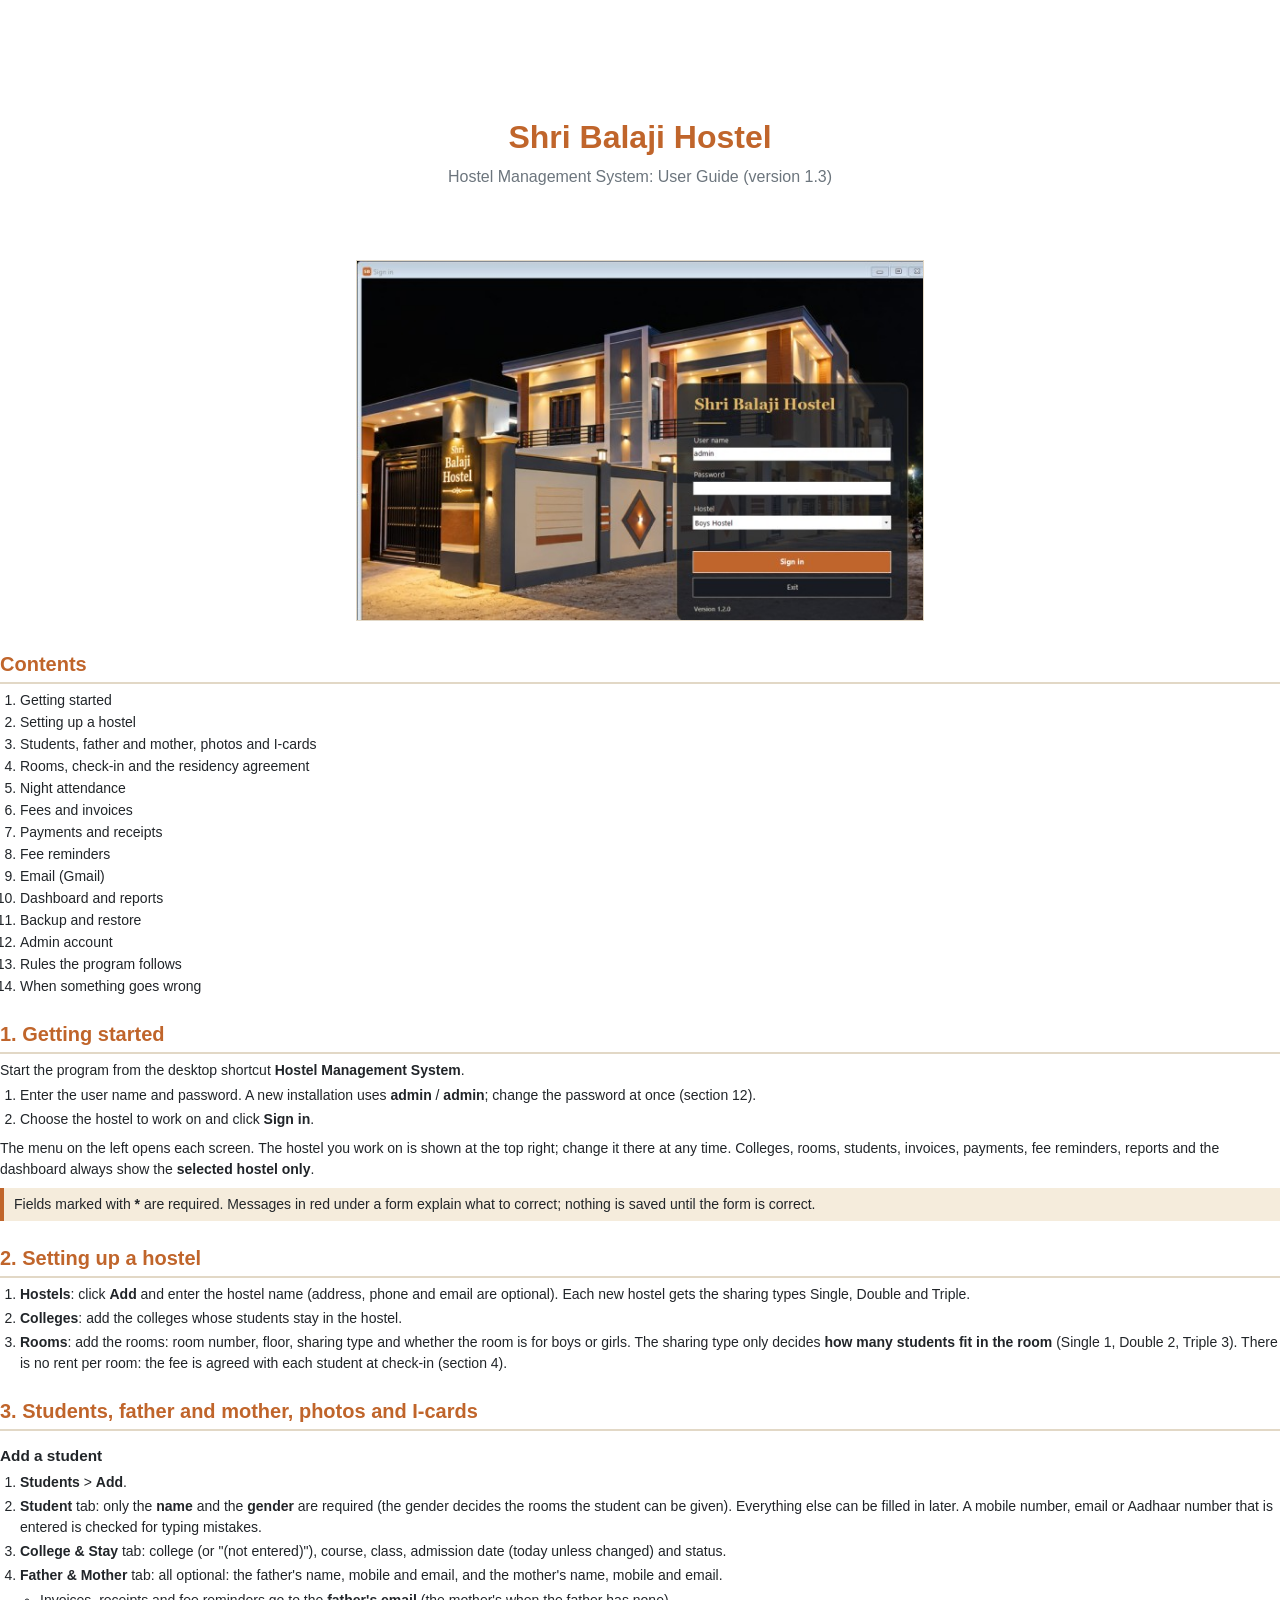
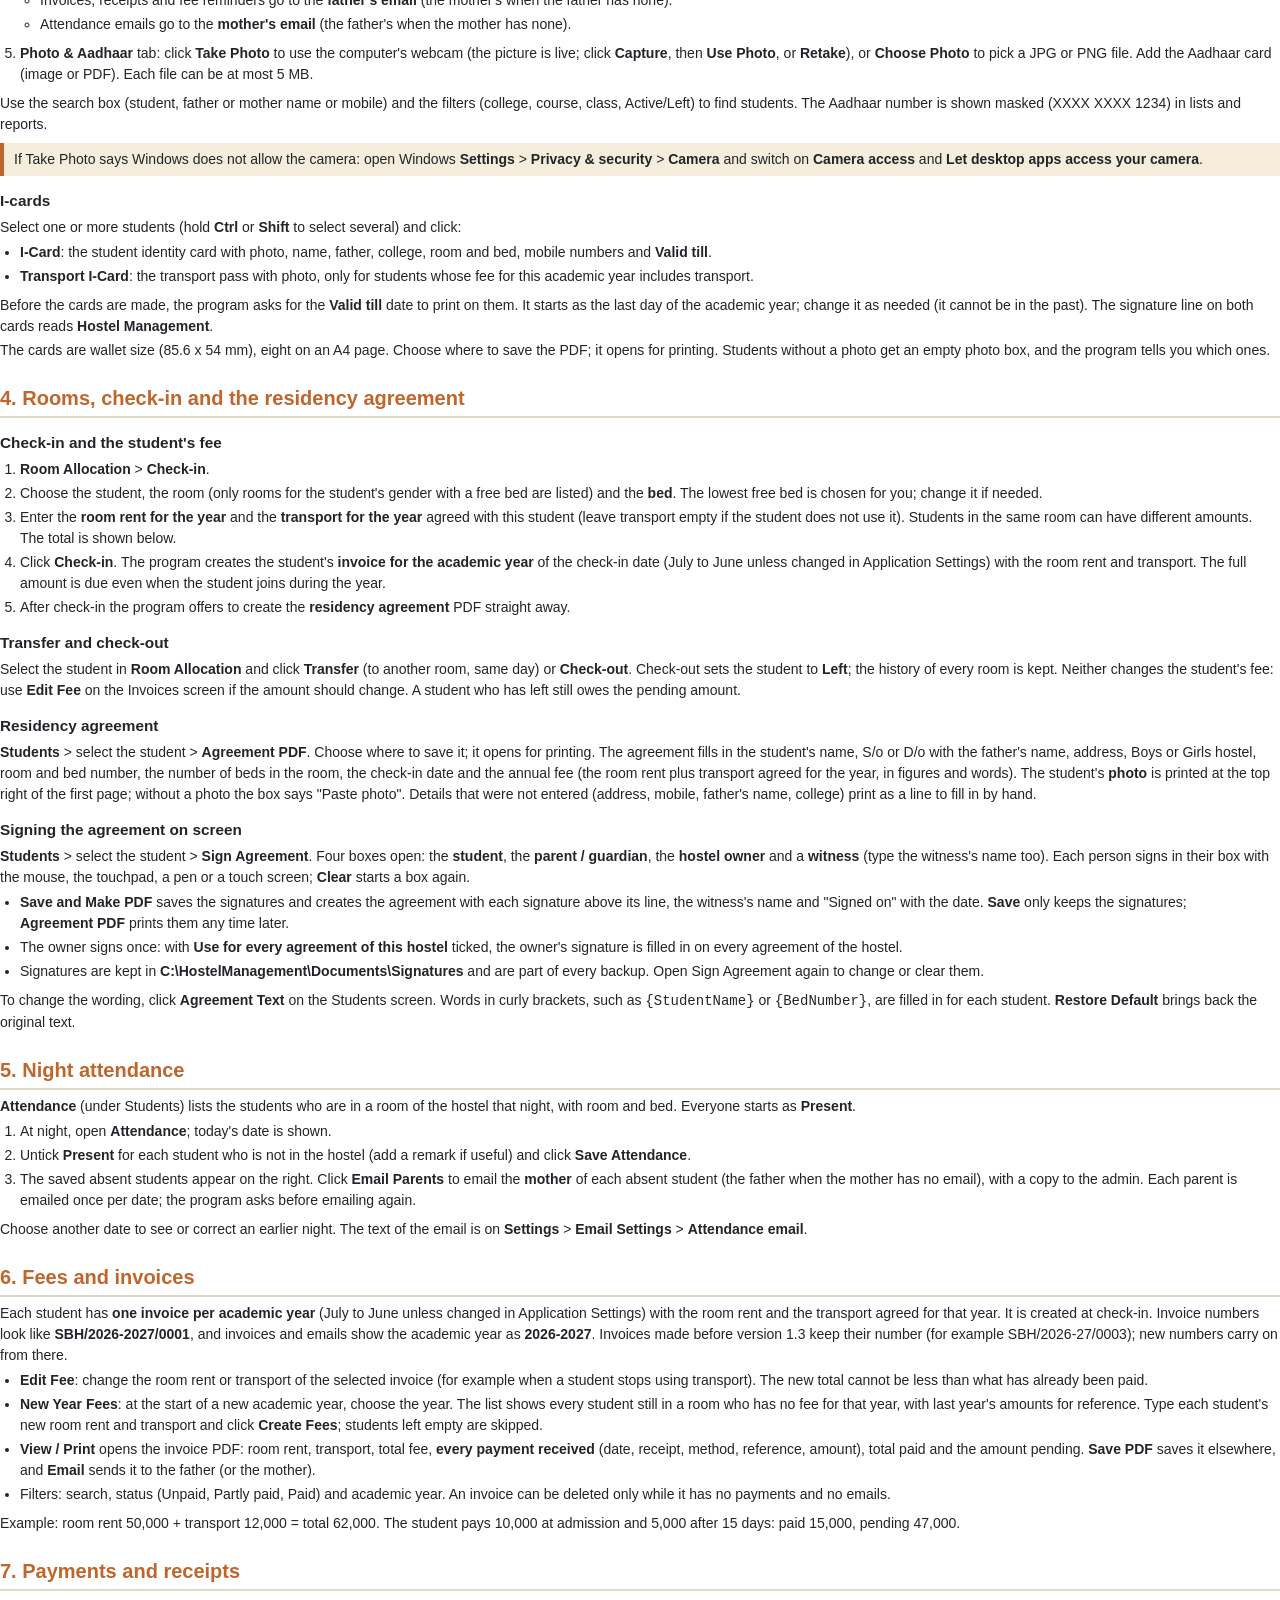
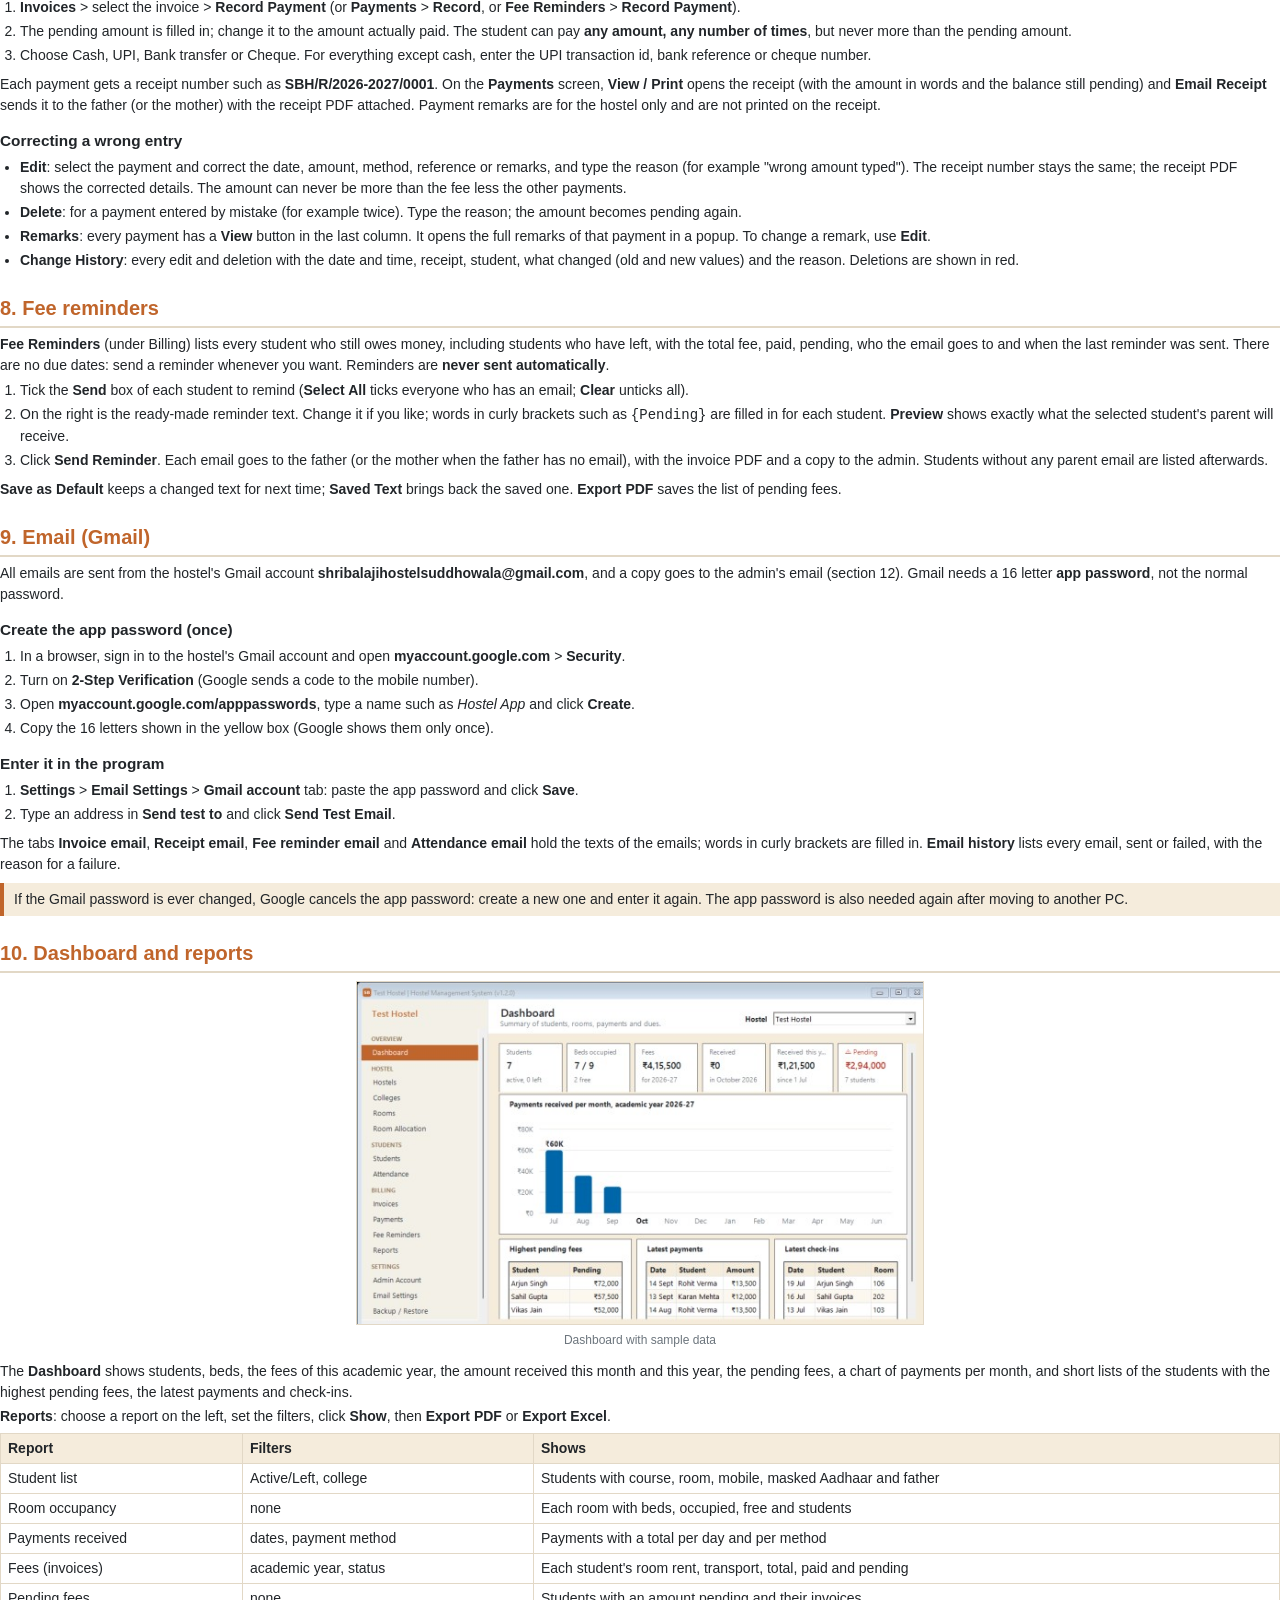
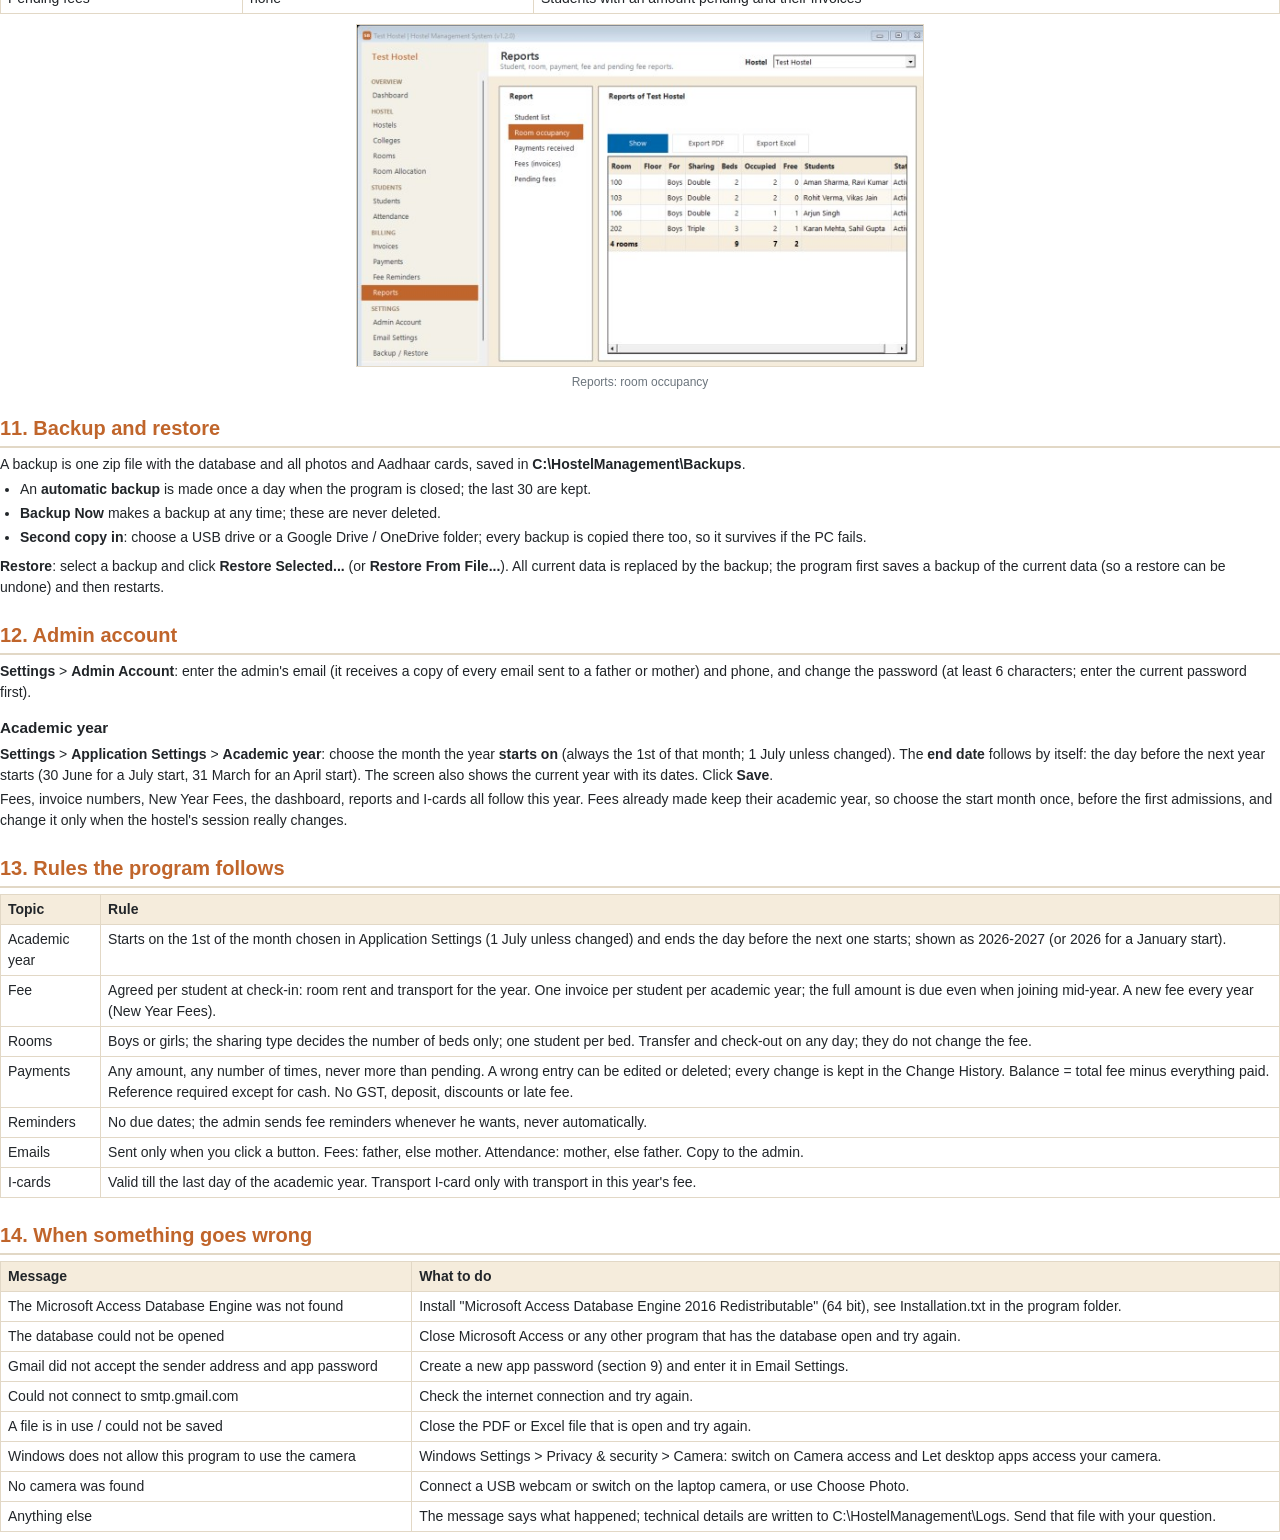
==== commit cedd2b2c: "Sign the agreement on screen Client request: Students > Sign Agreement opens four signature boxes fo" ====
--- a/docs/UserGuide.html
+++ b/docs/UserGuide.html
@@ -108,6 +108,13 @@
 <p>Select the student in <b>Room Allocation</b> and click <b class="ui">Transfer</b> (to another room, same day) or <b class="ui">Check-out</b>. Check-out sets the student to <b>Left</b>; the history of every room is kept. Neither changes the student's fee: use <b class="ui">Edit Fee</b> on the Invoices screen if the amount should change. A student who has left still owes the pending amount.</p>
 <h3>Residency agreement</h3>
 <p><b>Students</b> &gt; select the student &gt; <b class="ui">Agreement PDF</b>. Choose where to save it; it opens for printing. The agreement fills in the student's name, S/o or D/o with the father's name, address, Boys or Girls hostel, room and bed number, the number of beds in the room, the check-in date and the annual fee (the room rent plus transport agreed for the year, in figures and words). The student's <b>photo</b> is printed at the top right of the first page; without a photo the box says "Paste photo". Details that were not entered (address, mobile, father's name, college) print as a line to fill in by hand.</p>
+<h3>Signing the agreement on screen</h3>
+<p><b>Students</b> &gt; select the student &gt; <b class="ui">Sign Agreement</b>. Four boxes open: the <b>student</b>, the <b>parent / guardian</b>, the <b>hostel owner</b> and a <b>witness</b> (type the witness's name too). Each person signs in their box with the mouse, the touchpad, a pen or a touch screen; <b class="ui">Clear</b> starts a box again.</p>
+<ul>
+  <li><b class="ui">Save and Make PDF</b> saves the signatures and creates the agreement with each signature above its line, the witness's name and "Signed on" with the date. <b class="ui">Save</b> only keeps the signatures; <b class="ui">Agreement PDF</b> prints them any time later.</li>
+  <li>The owner signs once: with <b>Use for every agreement of this hostel</b> ticked, the owner's signature is filled in on every agreement of the hostel.</li>
+  <li>Signatures are kept in <b>C:\HostelManagement\Documents\Signatures</b> and are part of every backup. Open Sign Agreement again to change or clear them.</li>
+</ul>
 <p>To change the wording, click <b class="ui">Agreement Text</b> on the Students screen. Words in curly brackets, such as <code>{StudentName}</code> or <code>{BedNumber}</code>, are filled in for each student. <b class="ui">Restore Default</b> brings back the original text.</p>
 
 <h2>5. Night attendance</h2>
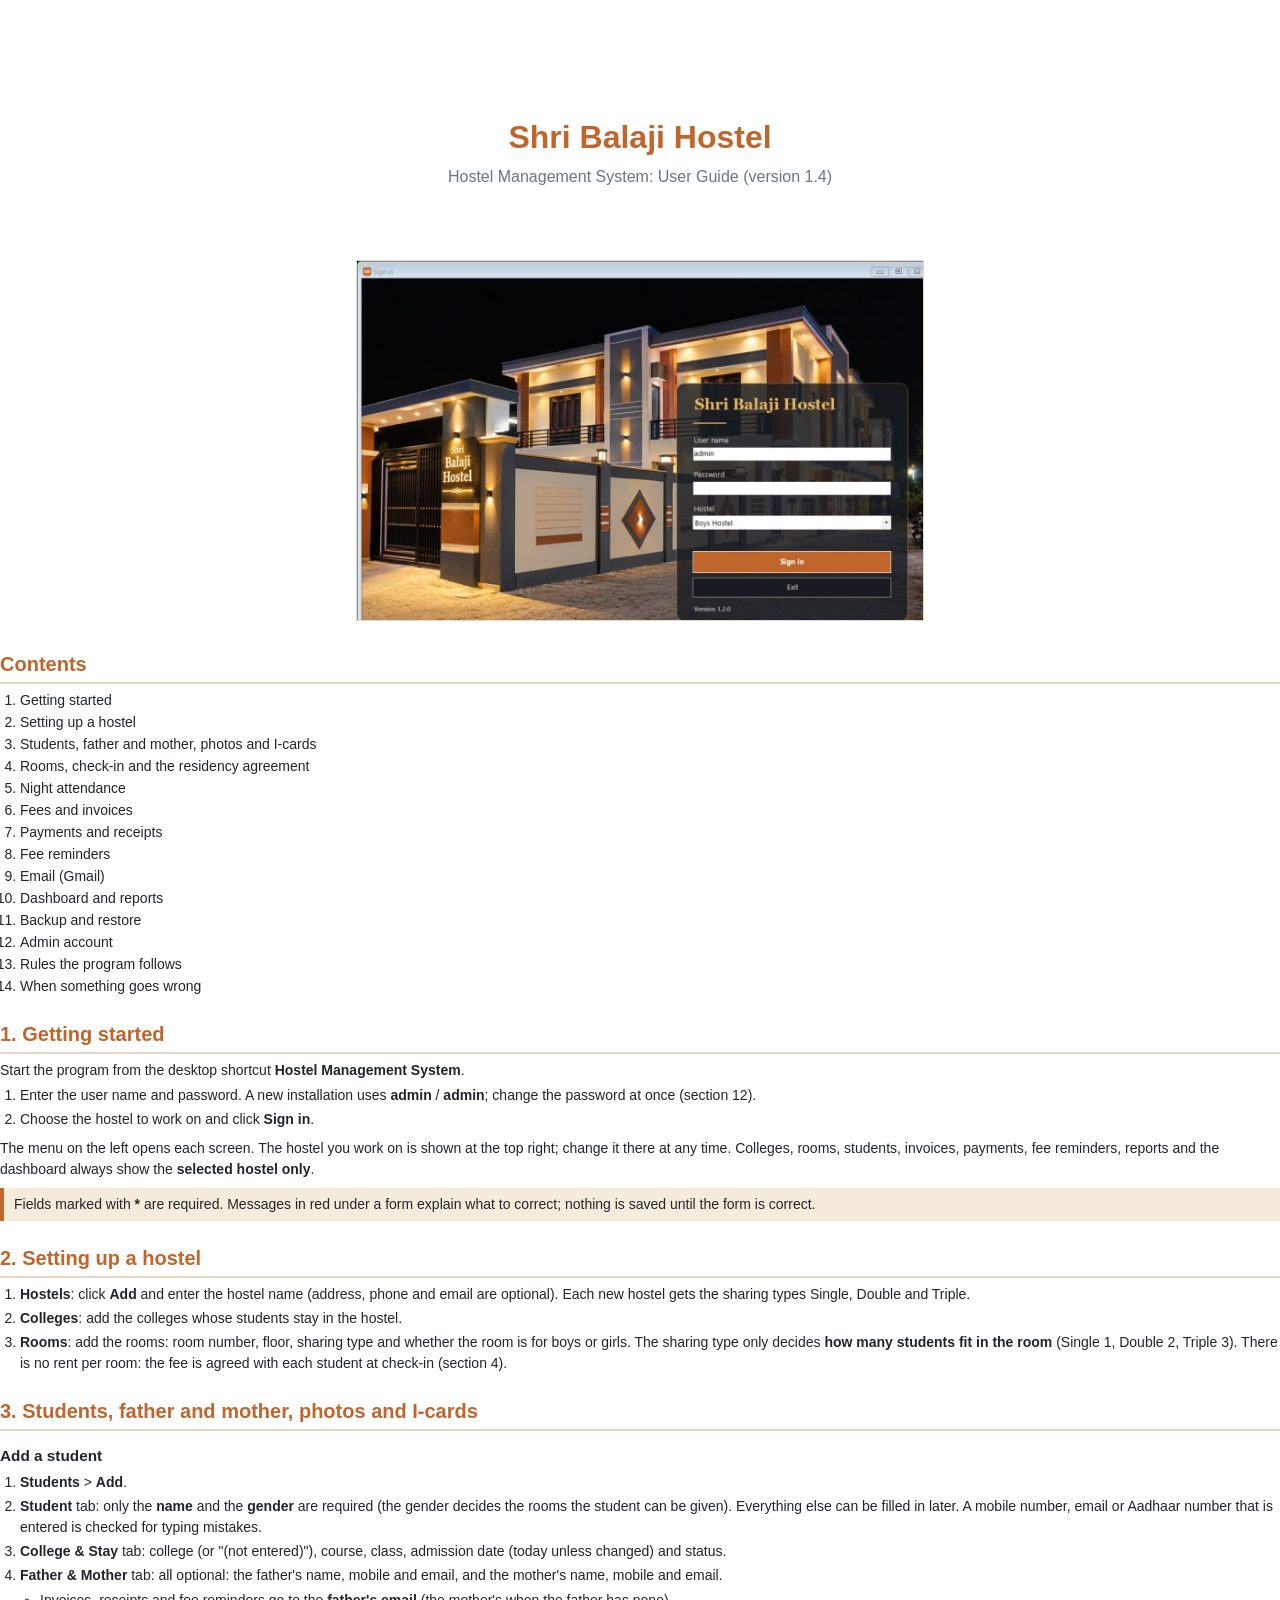
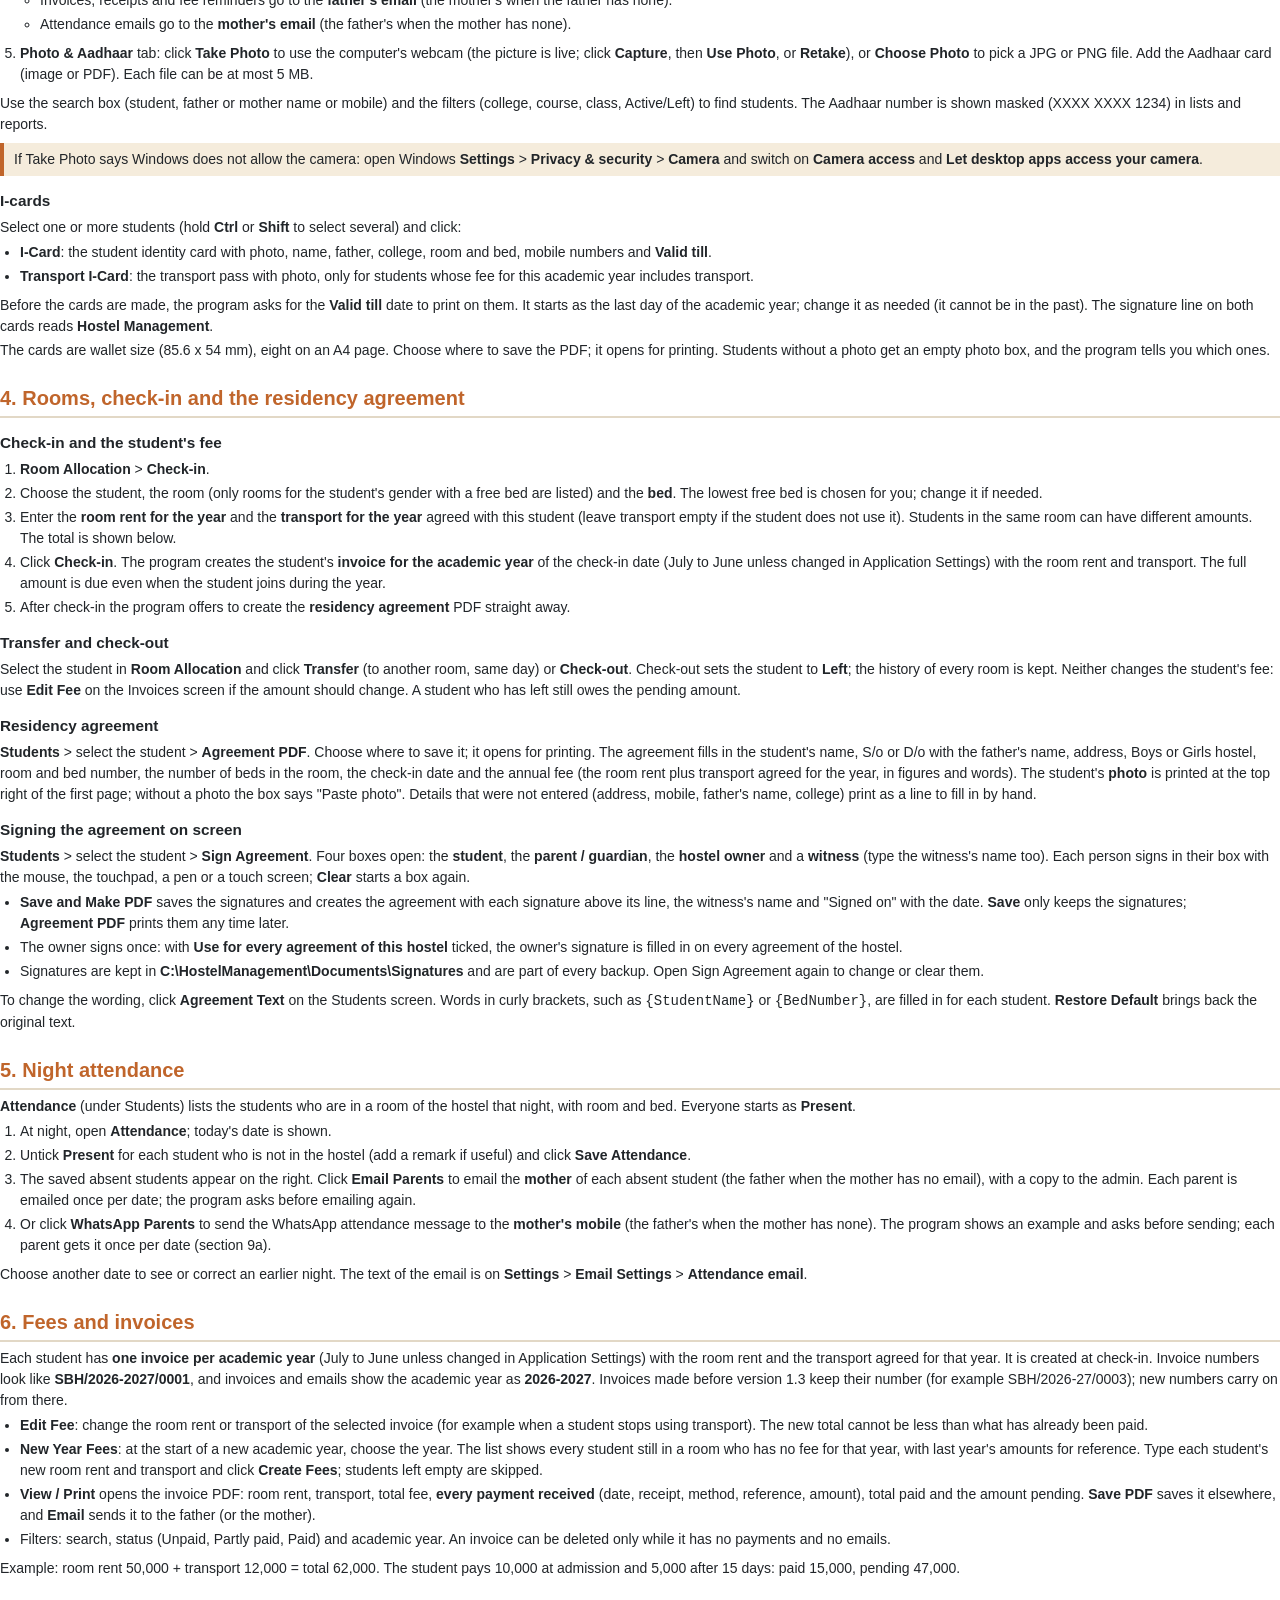
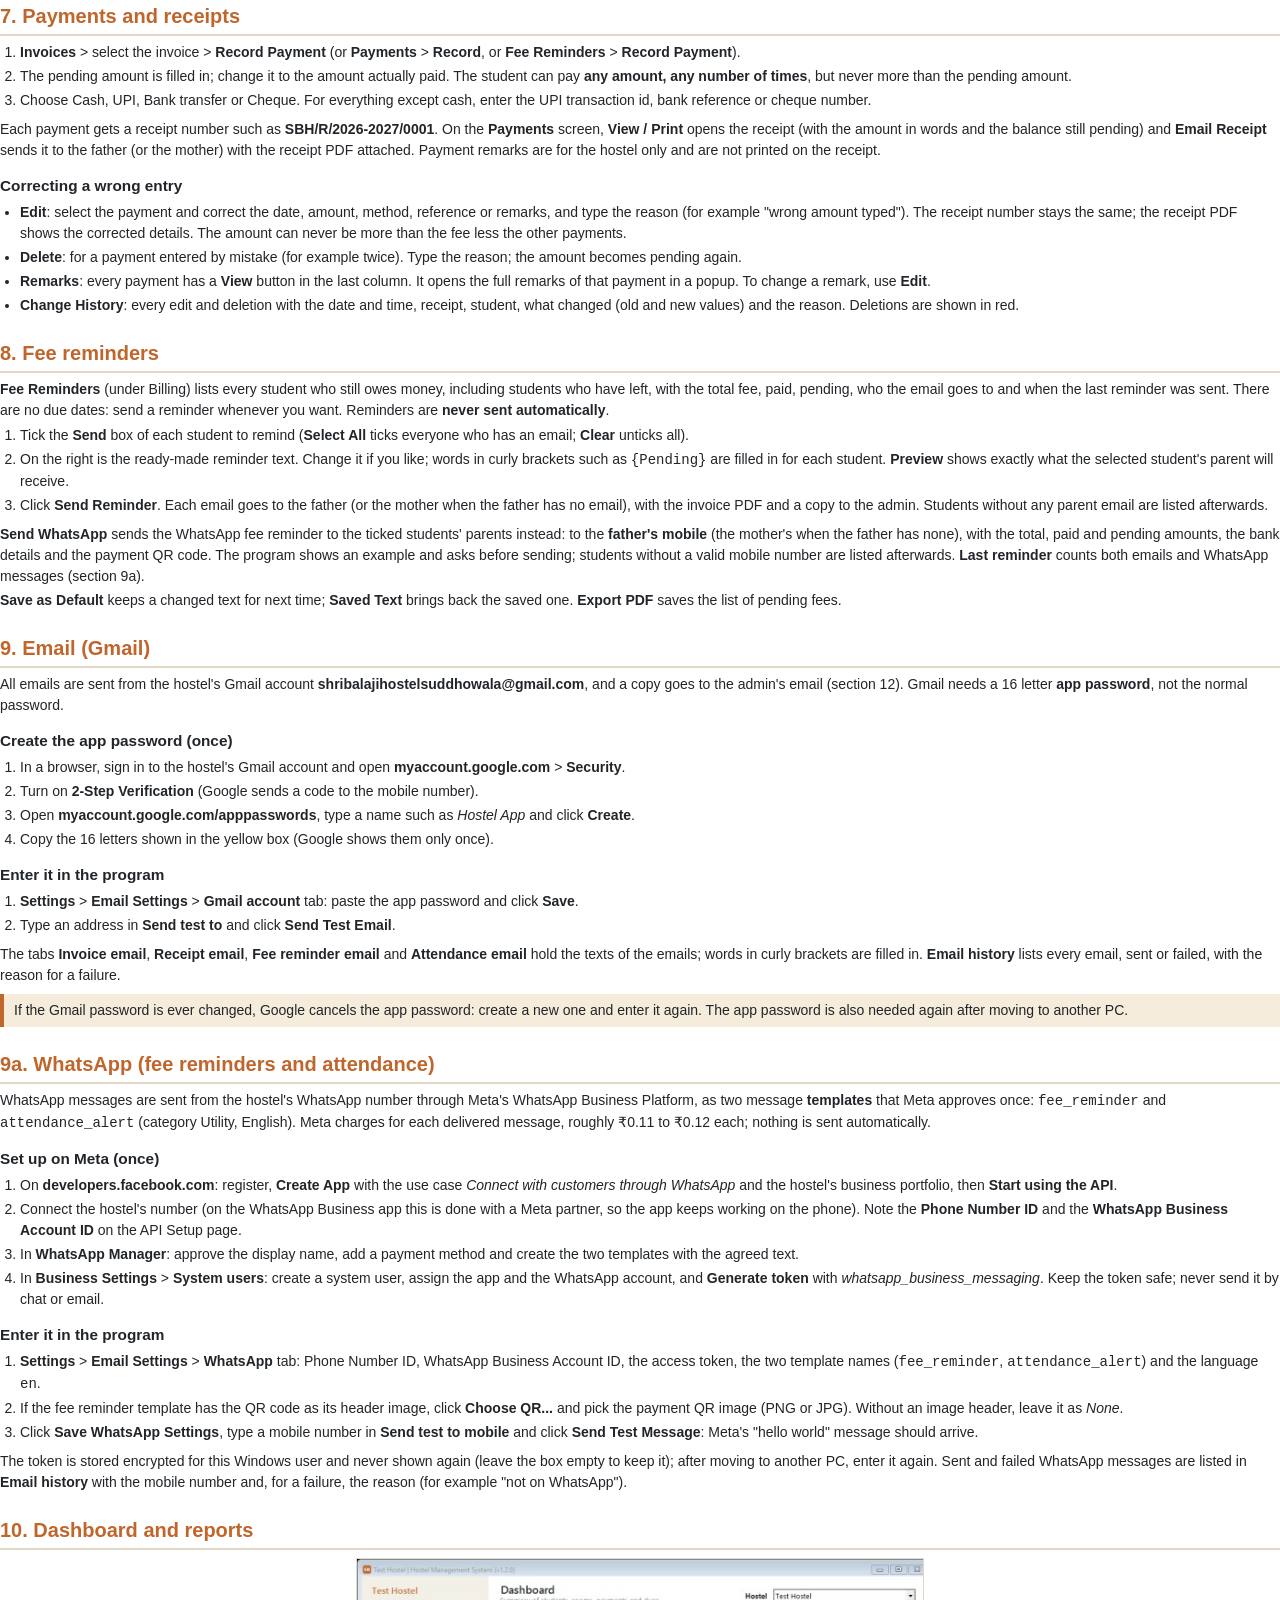
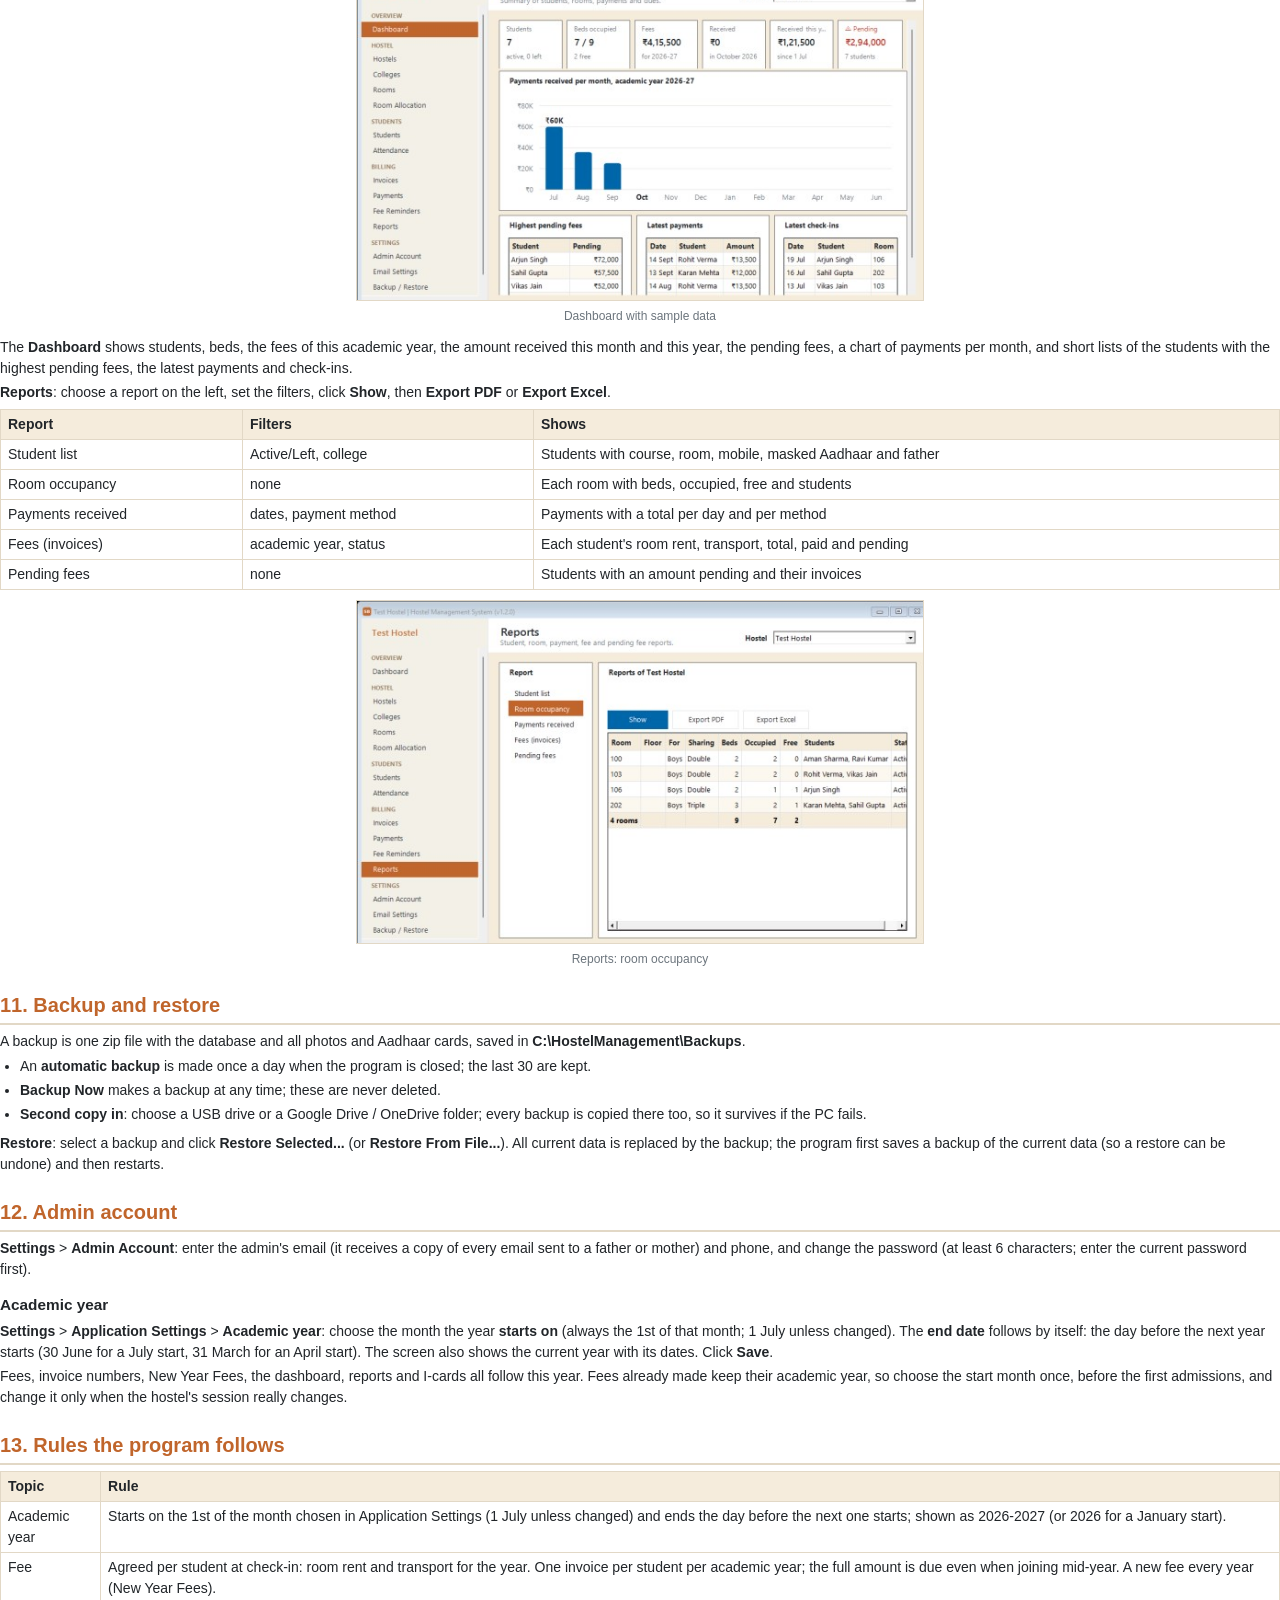
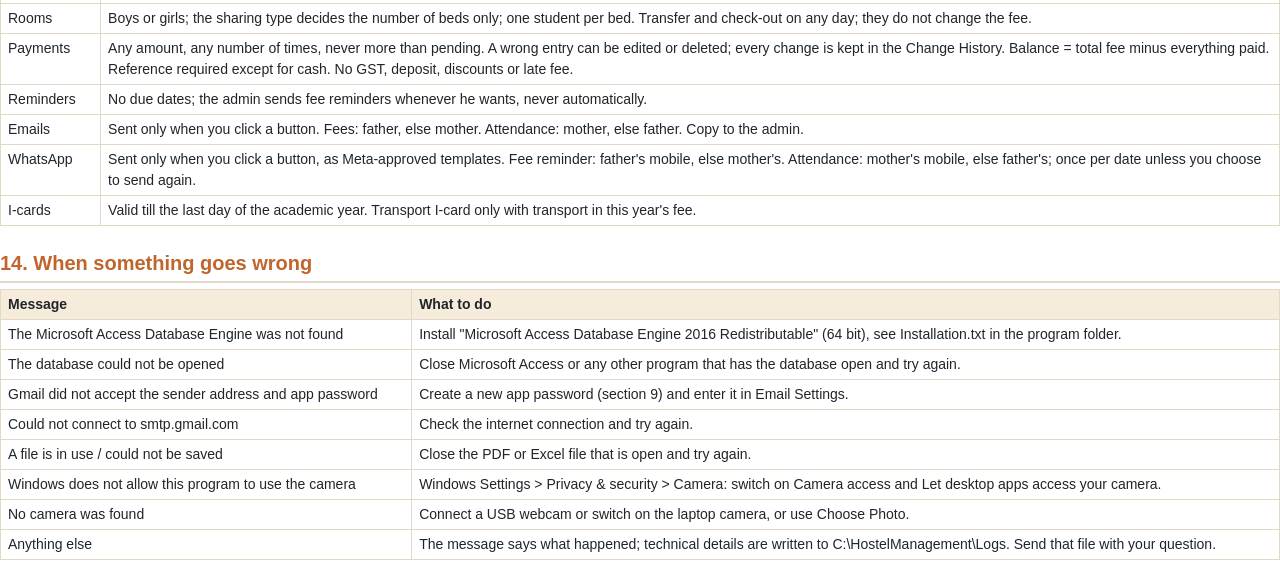
==== commit 1602d20d: "WhatsApp fee reminders and attendance messages (version 1.4) Client requirement REQ-01/REQ-02: send " ====
--- a/docs/UserGuide.html
+++ b/docs/UserGuide.html
@@ -33,7 +33,7 @@
 
 <div class="cover">
   <h1>Shri Balaji Hostel</h1>
-  <div class="subtitle">Hostel Management System: User Guide (version 1.3)</div>
+  <div class="subtitle">Hostel Management System: User Guide (version 1.4)</div>
   <img src="images/login.jpg" alt="Sign in screen">
 </div>
 
@@ -123,6 +123,7 @@
   <li>At night, open <b>Attendance</b>; today's date is shown.</li>
   <li>Untick <b>Present</b> for each student who is not in the hostel (add a remark if useful) and click <b class="ui">Save Attendance</b>.</li>
   <li>The saved absent students appear on the right. Click <b class="ui">Email Parents</b> to email the <b>mother</b> of each absent student (the father when the mother has no email), with a copy to the admin. Each parent is emailed once per date; the program asks before emailing again.</li>
+  <li>Or click <b class="ui">WhatsApp Parents</b> to send the WhatsApp attendance message to the <b>mother's mobile</b> (the father's when the mother has none). The program shows an example and asks before sending; each parent gets it once per date (section 9a).</li>
 </ol>
 <p>Choose another date to see or correct an earlier night. The text of the email is on <b>Settings</b> &gt; <b>Email Settings</b> &gt; <b>Attendance email</b>.</p>
 
@@ -158,6 +159,7 @@
   <li>On the right is the ready-made reminder text. Change it if you like; words in curly brackets such as <code>{Pending}</code> are filled in for each student. <b>Preview</b> shows exactly what the selected student's parent will receive.</li>
   <li>Click <b class="ui">Send Reminder</b>. Each email goes to the father (or the mother when the father has no email), with the invoice PDF and a copy to the admin. Students without any parent email are listed afterwards.</li>
 </ol>
+<p><b class="ui">Send WhatsApp</b> sends the WhatsApp fee reminder to the ticked students' parents instead: to the <b>father's mobile</b> (the mother's when the father has none), with the total, paid and pending amounts, the bank details and the payment QR code. The program shows an example and asks before sending; students without a valid mobile number are listed afterwards. <b>Last reminder</b> counts both emails and WhatsApp messages (section 9a).</p>
 <p><b class="ui">Save as Default</b> keeps a changed text for next time; <b class="ui">Saved Text</b> brings back the saved one. <b class="ui">Export PDF</b> saves the list of pending fees.</p>
 
 <h2>9. Email (Gmail)</h2>
@@ -176,6 +178,23 @@
 </ol>
 <p>The tabs <b>Invoice email</b>, <b>Receipt email</b>, <b>Fee reminder email</b> and <b>Attendance email</b> hold the texts of the emails; words in curly brackets are filled in. <b>Email history</b> lists every email, sent or failed, with the reason for a failure.</p>
 <div class="note">If the Gmail password is ever changed, Google cancels the app password: create a new one and enter it again. The app password is also needed again after moving to another PC.</div>
+
+<h2>9a. WhatsApp (fee reminders and attendance)</h2>
+<p>WhatsApp messages are sent from the hostel's WhatsApp number through Meta's WhatsApp Business Platform, as two message <b>templates</b> that Meta approves once: <code>fee_reminder</code> and <code>attendance_alert</code> (category Utility, English). Meta charges for each delivered message, roughly ₹0.11 to ₹0.12 each; nothing is sent automatically.</p>
+<h3>Set up on Meta (once)</h3>
+<ol>
+  <li>On <b>developers.facebook.com</b>: register, <b>Create App</b> with the use case <i>Connect with customers through WhatsApp</i> and the hostel's business portfolio, then <b>Start using the API</b>.</li>
+  <li>Connect the hostel's number (on the WhatsApp Business app this is done with a Meta partner, so the app keeps working on the phone). Note the <b>Phone Number ID</b> and the <b>WhatsApp Business Account ID</b> on the API Setup page.</li>
+  <li>In <b>WhatsApp Manager</b>: approve the display name, add a payment method and create the two templates with the agreed text.</li>
+  <li>In <b>Business Settings</b> &gt; <b>System users</b>: create a system user, assign the app and the WhatsApp account, and <b>Generate token</b> with <i>whatsapp_business_messaging</i>. Keep the token safe; never send it by chat or email.</li>
+</ol>
+<h3>Enter it in the program</h3>
+<ol>
+  <li><b>Settings</b> &gt; <b>Email Settings</b> &gt; <b>WhatsApp</b> tab: Phone Number ID, WhatsApp Business Account ID, the access token, the two template names (<code>fee_reminder</code>, <code>attendance_alert</code>) and the language <code>en</code>.</li>
+  <li>If the fee reminder template has the QR code as its header image, click <b class="ui">Choose QR...</b> and pick the payment QR image (PNG or JPG). Without an image header, leave it as <i>None</i>.</li>
+  <li>Click <b class="ui">Save WhatsApp Settings</b>, type a mobile number in <b>Send test to mobile</b> and click <b class="ui">Send Test Message</b>: Meta's "hello world" message should arrive.</li>
+</ol>
+<p>The token is stored encrypted for this Windows user and never shown again (leave the box empty to keep it); after moving to another PC, enter it again. Sent and failed WhatsApp messages are listed in <b>Email history</b> with the mobile number and, for a failure, the reason (for example "not on WhatsApp").</p>
 
 <h2>10. Dashboard and reports</h2>
 <div class="shot"><img src="images/dashboard.jpg" alt="Dashboard"><div>Dashboard with sample data</div></div>
@@ -215,6 +234,7 @@
   <tr><td>Payments</td><td>Any amount, any number of times, never more than pending. A wrong entry can be edited or deleted; every change is kept in the Change History. Balance = total fee minus everything paid. Reference required except for cash. No GST, deposit, discounts or late fee.</td></tr>
   <tr><td>Reminders</td><td>No due dates; the admin sends fee reminders whenever he wants, never automatically.</td></tr>
   <tr><td>Emails</td><td>Sent only when you click a button. Fees: father, else mother. Attendance: mother, else father. Copy to the admin.</td></tr>
+  <tr><td>WhatsApp</td><td>Sent only when you click a button, as Meta-approved templates. Fee reminder: father's mobile, else mother's. Attendance: mother's mobile, else father's; once per date unless you choose to send again.</td></tr>
   <tr><td>I-cards</td><td>Valid till the last day of the academic year. Transport I-card only with transport in this year's fee.</td></tr>
 </table>
 
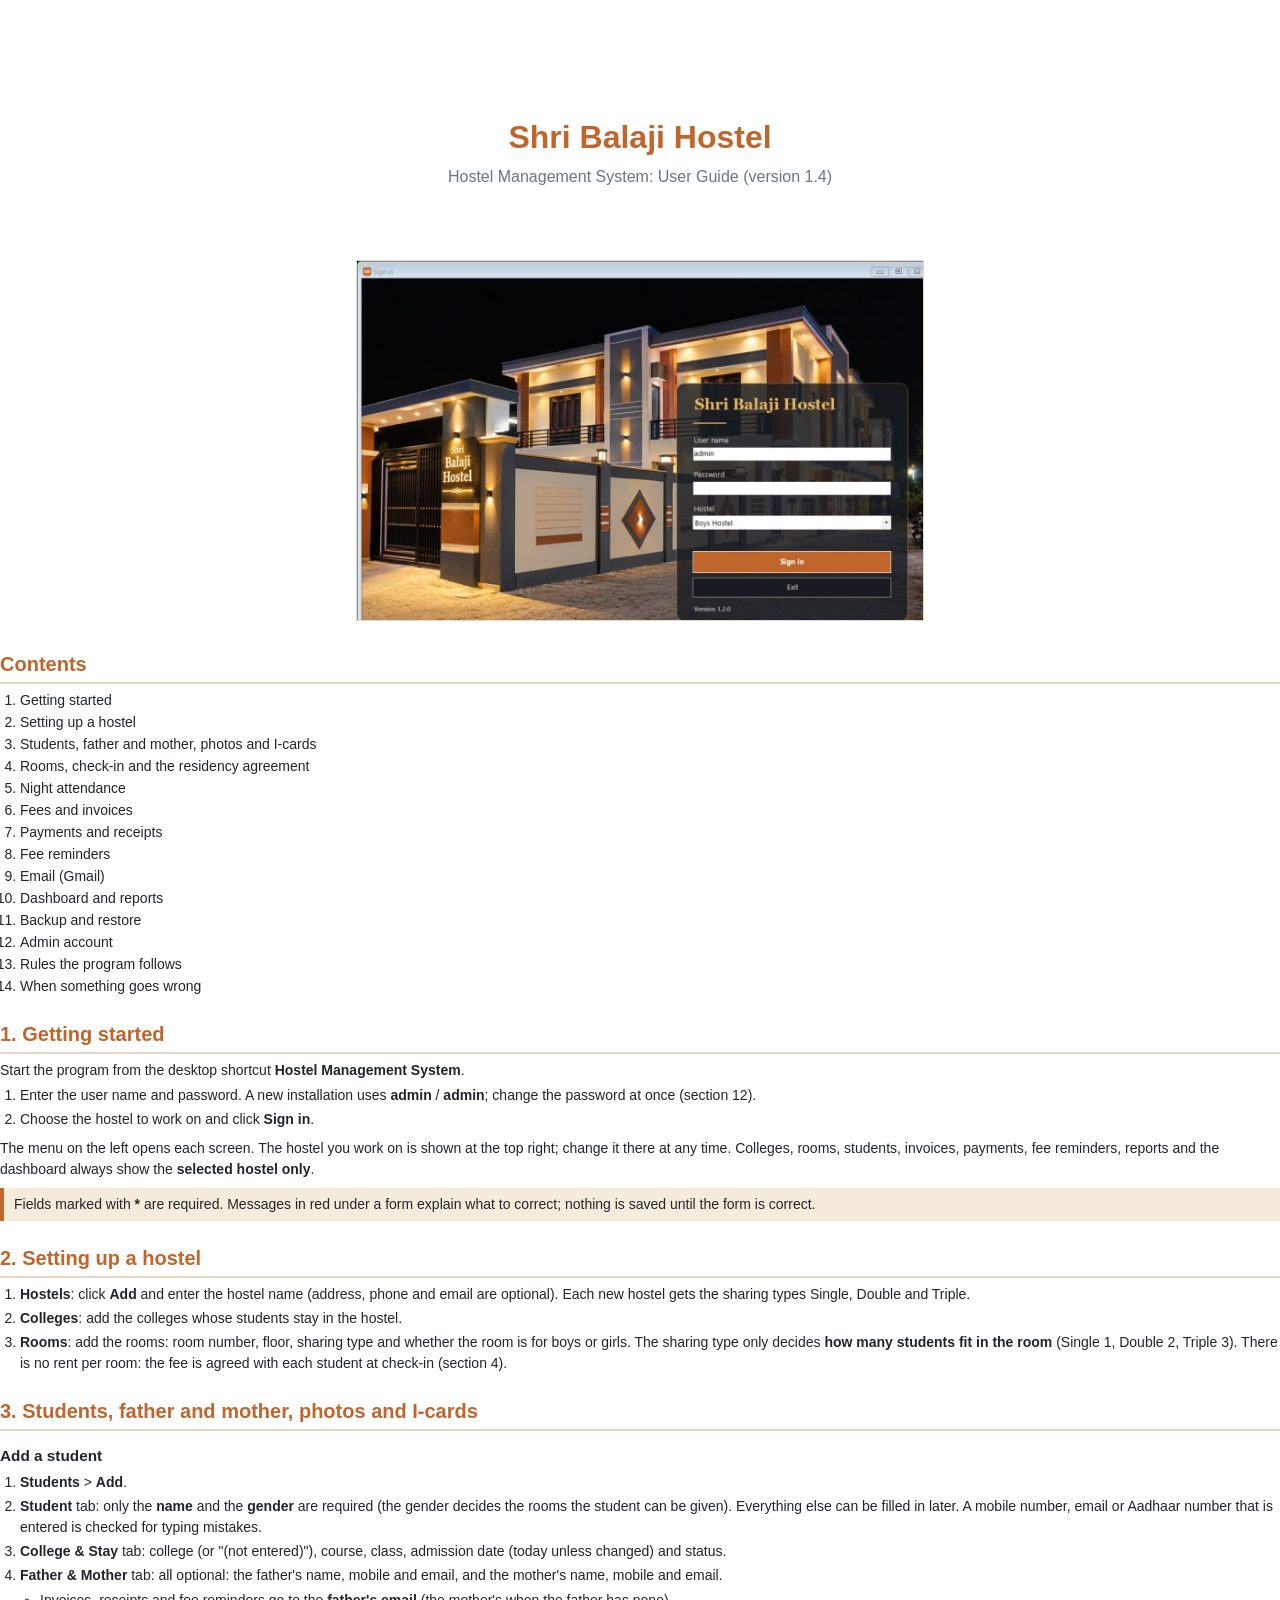
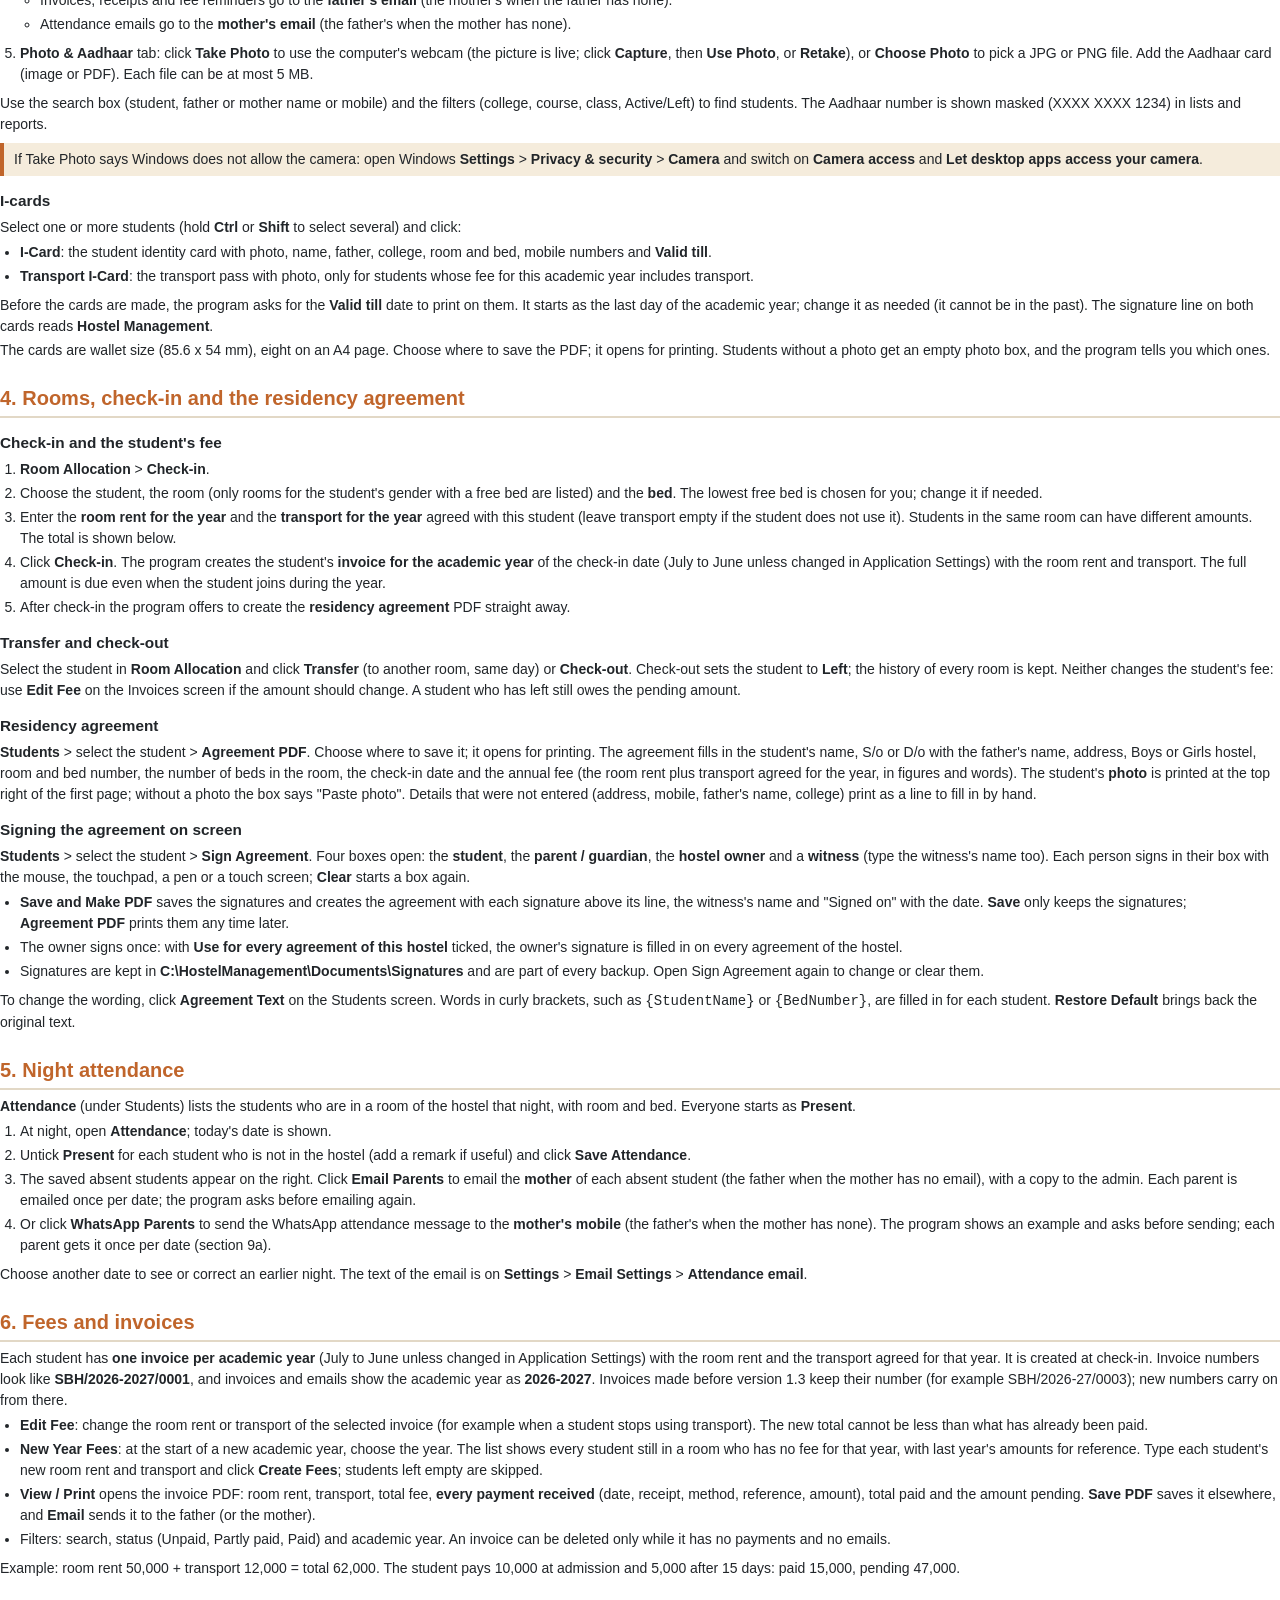
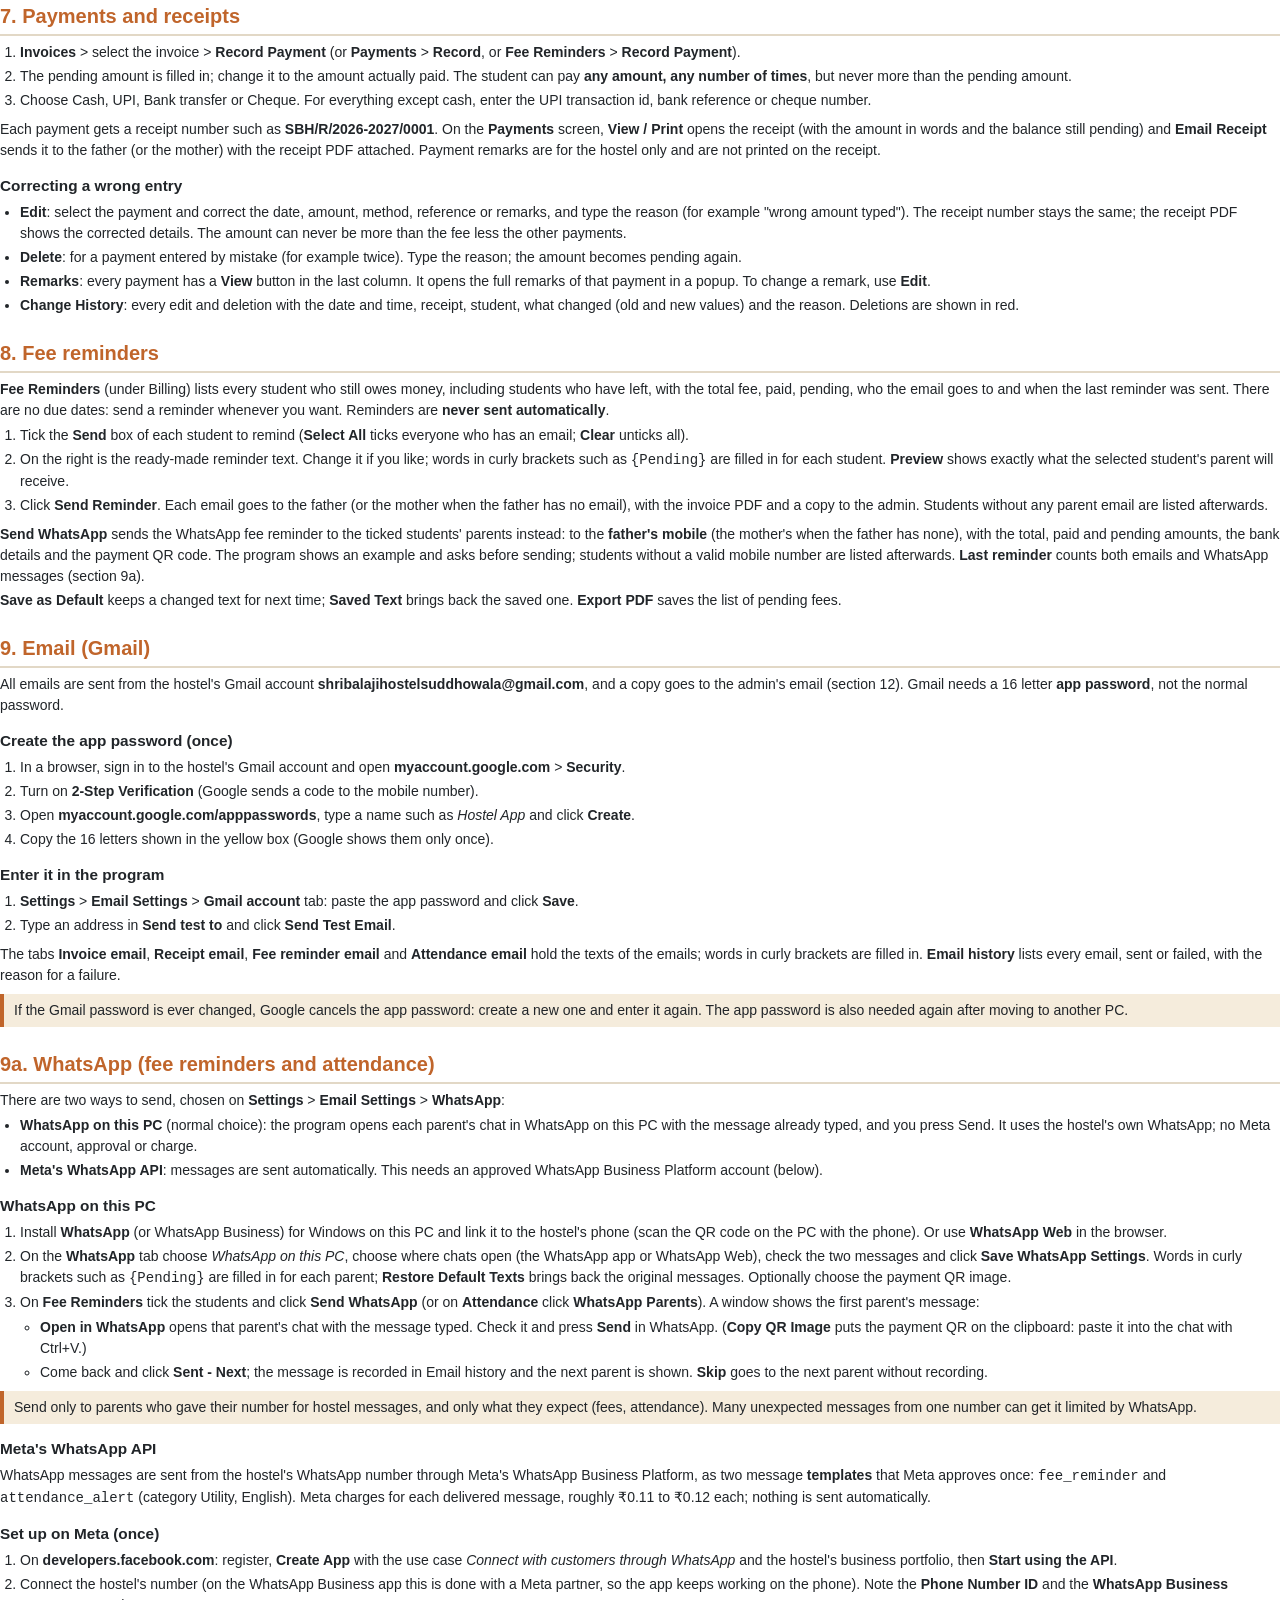
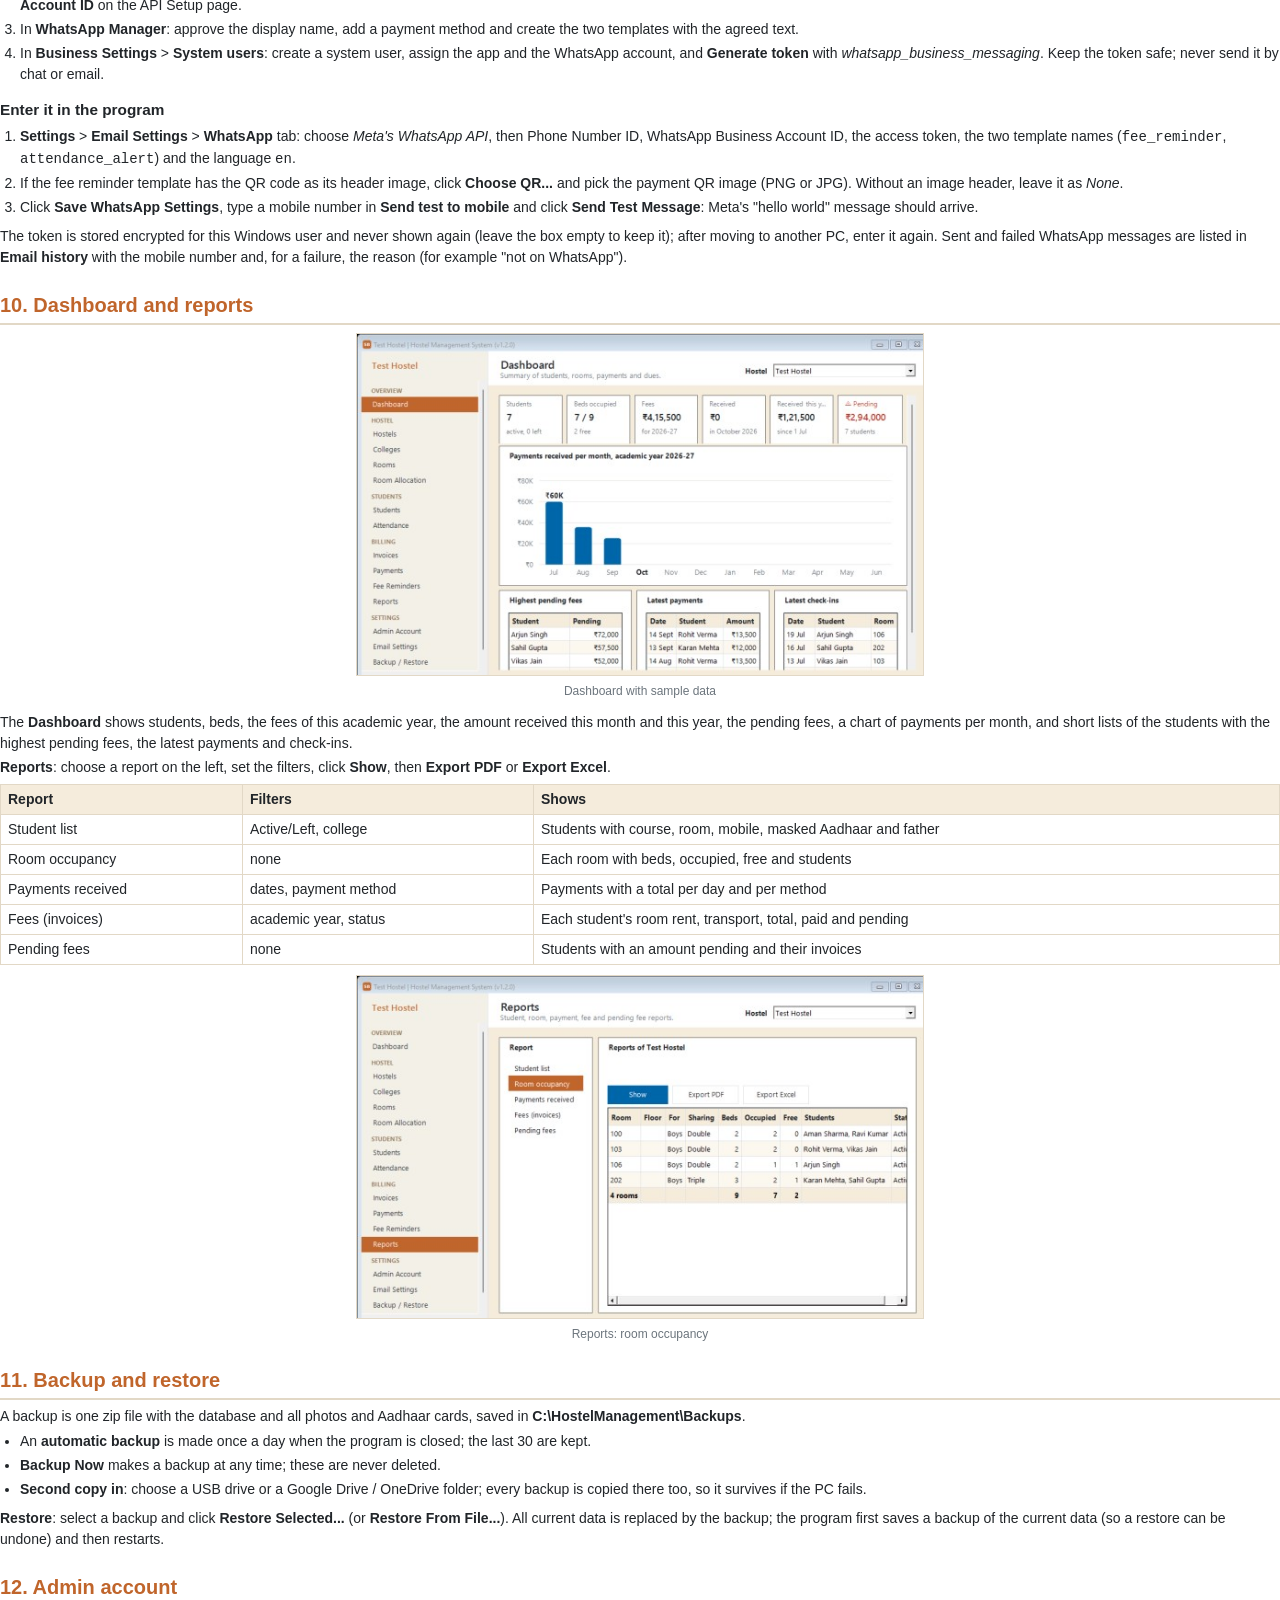
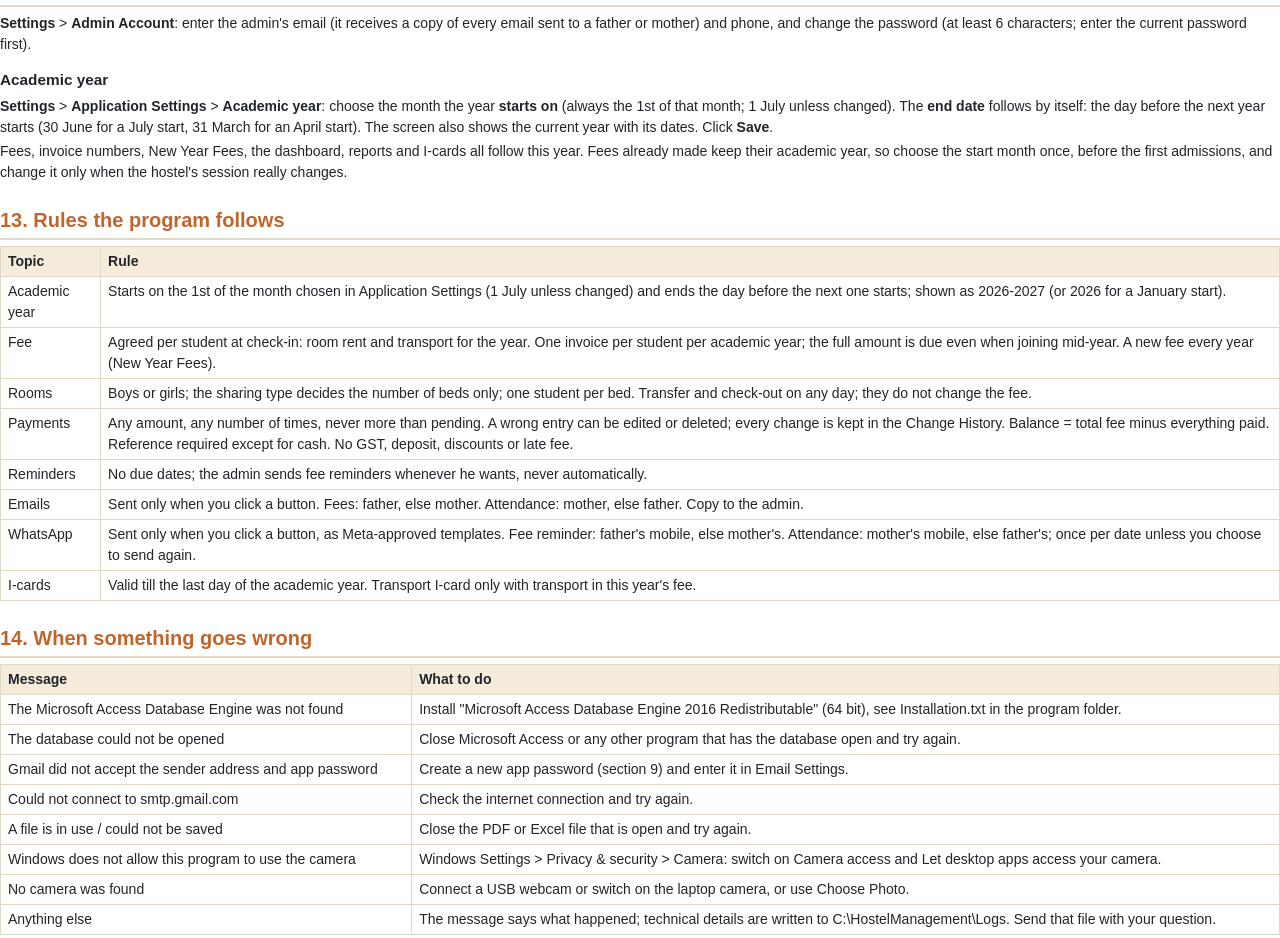
==== commit 4efdf8a6: "WhatsApp on this PC: manual sending without a Meta account Meta permanently disabled the hostel's Wh" ====
--- a/docs/UserGuide.html
+++ b/docs/UserGuide.html
@@ -180,6 +180,24 @@
 <div class="note">If the Gmail password is ever changed, Google cancels the app password: create a new one and enter it again. The app password is also needed again after moving to another PC.</div>
 
 <h2>9a. WhatsApp (fee reminders and attendance)</h2>
+<p>There are two ways to send, chosen on <b>Settings</b> &gt; <b>Email Settings</b> &gt; <b>WhatsApp</b>:</p>
+<ul>
+  <li><b>WhatsApp on this PC</b> (normal choice): the program opens each parent's chat in WhatsApp on this PC with the message already typed, and you press Send. It uses the hostel's own WhatsApp; no Meta account, approval or charge.</li>
+  <li><b>Meta's WhatsApp API</b>: messages are sent automatically. This needs an approved WhatsApp Business Platform account (below).</li>
+</ul>
+<h3>WhatsApp on this PC</h3>
+<ol>
+  <li>Install <b>WhatsApp</b> (or WhatsApp Business) for Windows on this PC and link it to the hostel's phone (scan the QR code on the PC with the phone). Or use <b>WhatsApp Web</b> in the browser.</li>
+  <li>On the <b>WhatsApp</b> tab choose <i>WhatsApp on this PC</i>, choose where chats open (the WhatsApp app or WhatsApp Web), check the two messages and click <b class="ui">Save WhatsApp Settings</b>. Words in curly brackets such as <code>{Pending}</code> are filled in for each parent; <b class="ui">Restore Default Texts</b> brings back the original messages. Optionally choose the payment QR image.</li>
+  <li>On <b>Fee Reminders</b> tick the students and click <b class="ui">Send WhatsApp</b> (or on <b>Attendance</b> click <b class="ui">WhatsApp Parents</b>). A window shows the first parent's message:
+    <ul>
+      <li><b class="ui">Open in WhatsApp</b> opens that parent's chat with the message typed. Check it and press <b>Send</b> in WhatsApp. (<b class="ui">Copy QR Image</b> puts the payment QR on the clipboard: paste it into the chat with Ctrl+V.)</li>
+      <li>Come back and click <b class="ui">Sent - Next</b>; the message is recorded in Email history and the next parent is shown. <b class="ui">Skip</b> goes to the next parent without recording.</li>
+    </ul>
+  </li>
+</ol>
+<div class="note">Send only to parents who gave their number for hostel messages, and only what they expect (fees, attendance). Many unexpected messages from one number can get it limited by WhatsApp.</div>
+<h3>Meta's WhatsApp API</h3>
 <p>WhatsApp messages are sent from the hostel's WhatsApp number through Meta's WhatsApp Business Platform, as two message <b>templates</b> that Meta approves once: <code>fee_reminder</code> and <code>attendance_alert</code> (category Utility, English). Meta charges for each delivered message, roughly ₹0.11 to ₹0.12 each; nothing is sent automatically.</p>
 <h3>Set up on Meta (once)</h3>
 <ol>
@@ -190,7 +208,7 @@
 </ol>
 <h3>Enter it in the program</h3>
 <ol>
-  <li><b>Settings</b> &gt; <b>Email Settings</b> &gt; <b>WhatsApp</b> tab: Phone Number ID, WhatsApp Business Account ID, the access token, the two template names (<code>fee_reminder</code>, <code>attendance_alert</code>) and the language <code>en</code>.</li>
+  <li><b>Settings</b> &gt; <b>Email Settings</b> &gt; <b>WhatsApp</b> tab: choose <i>Meta's WhatsApp API</i>, then Phone Number ID, WhatsApp Business Account ID, the access token, the two template names (<code>fee_reminder</code>, <code>attendance_alert</code>) and the language <code>en</code>.</li>
   <li>If the fee reminder template has the QR code as its header image, click <b class="ui">Choose QR...</b> and pick the payment QR image (PNG or JPG). Without an image header, leave it as <i>None</i>.</li>
   <li>Click <b class="ui">Save WhatsApp Settings</b>, type a mobile number in <b>Send test to mobile</b> and click <b class="ui">Send Test Message</b>: Meta's "hello world" message should arrive.</li>
 </ol>
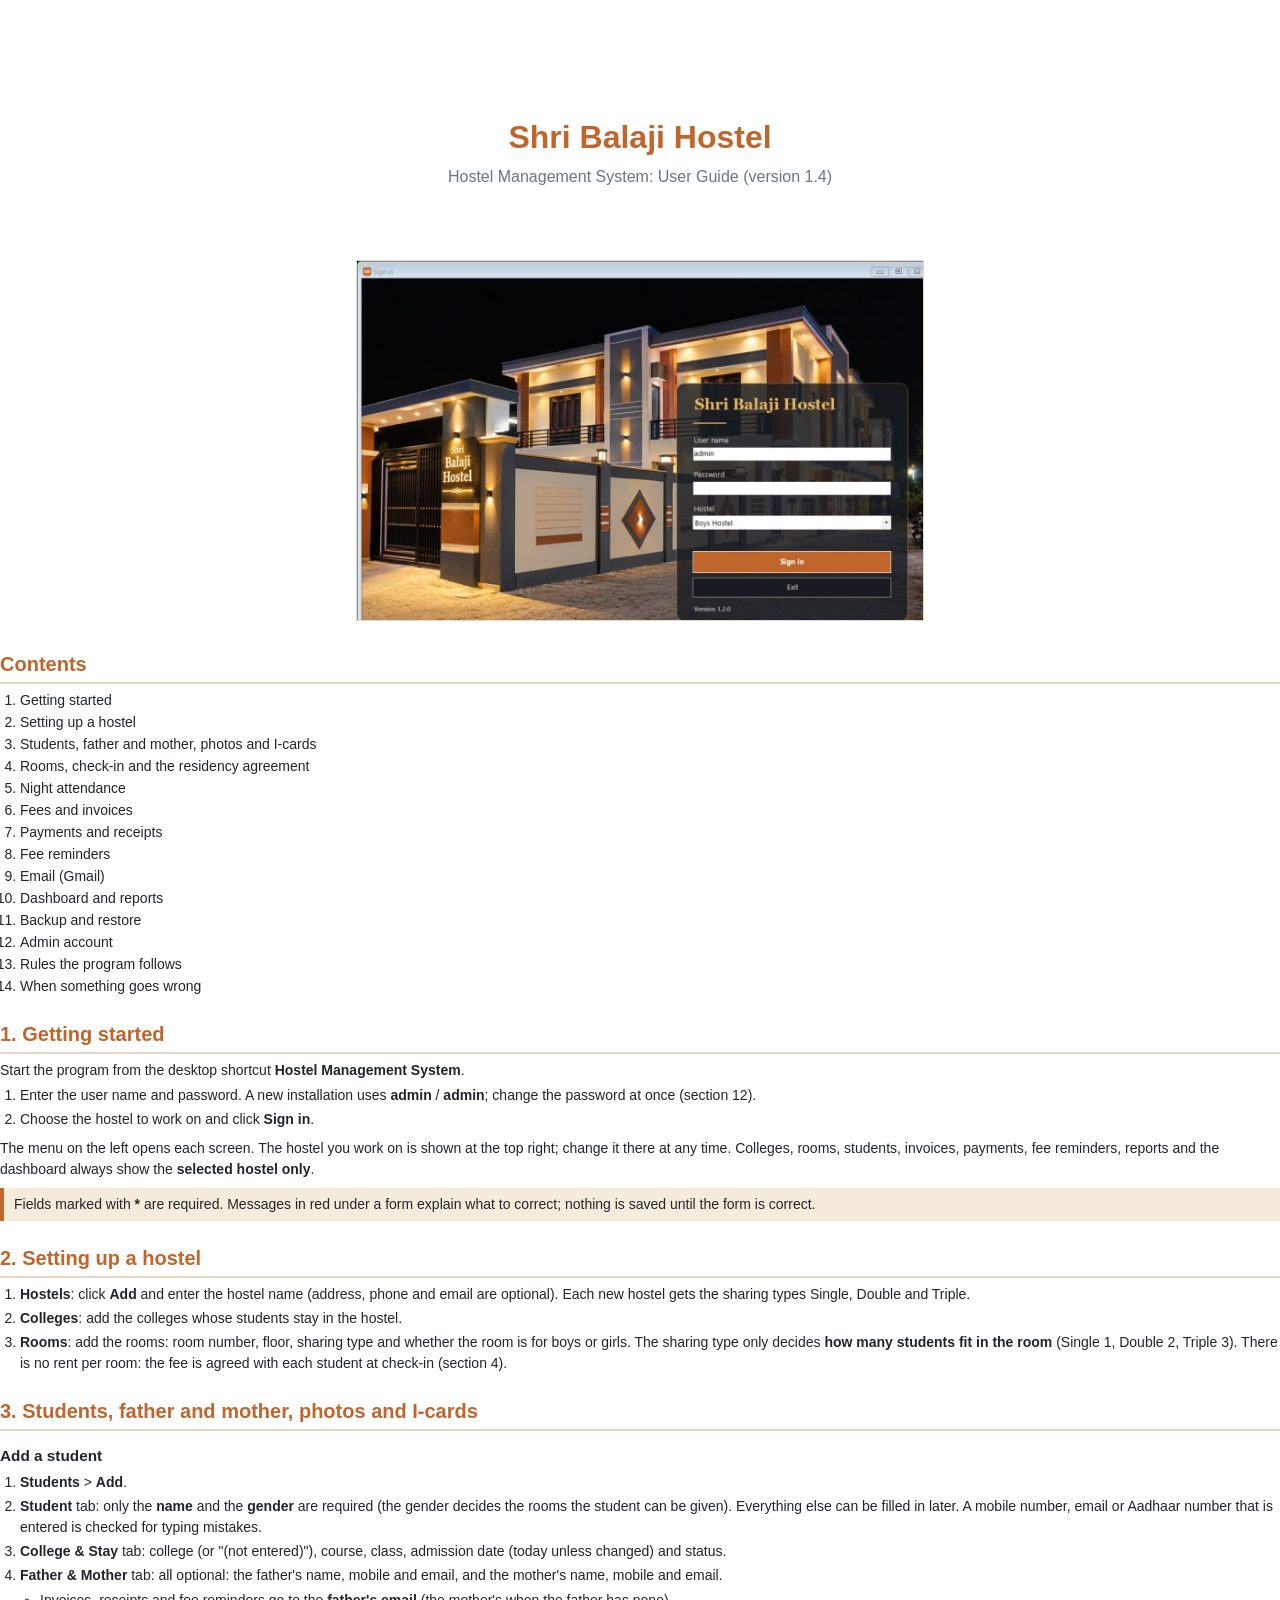
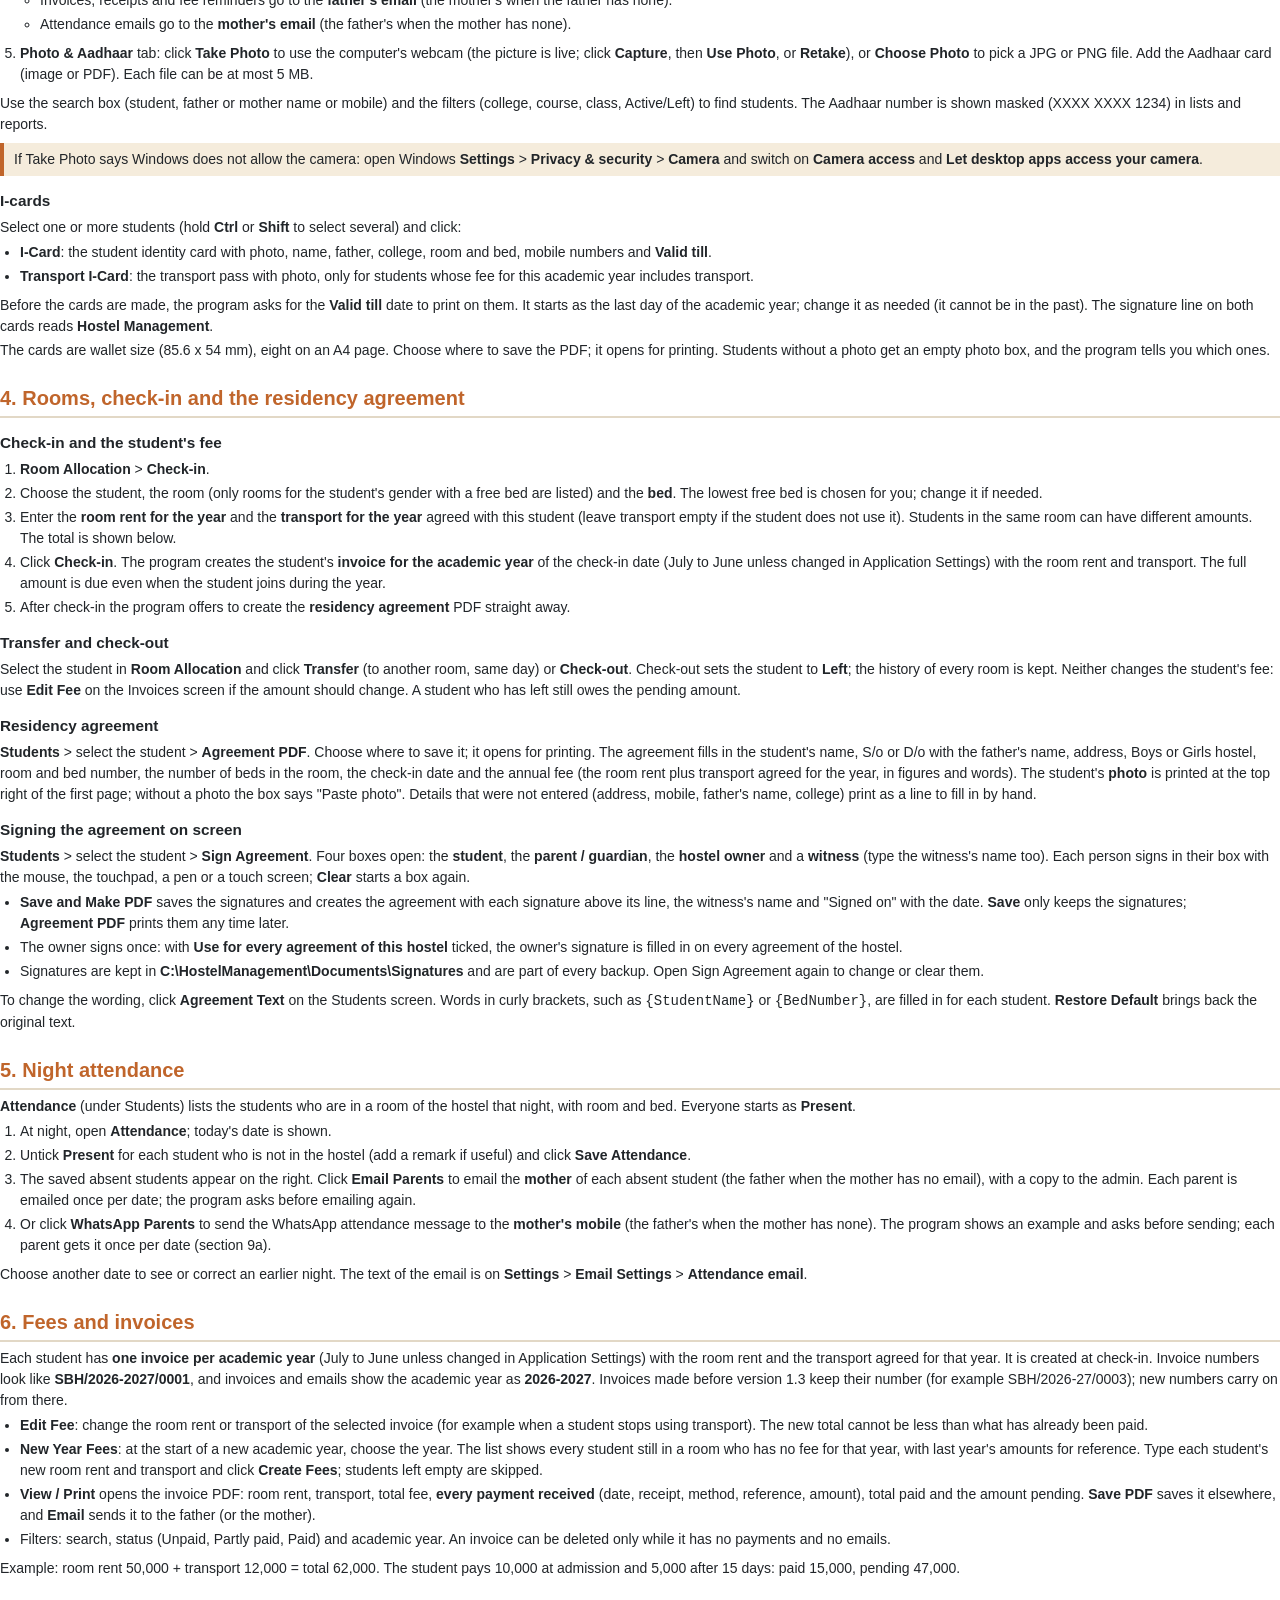
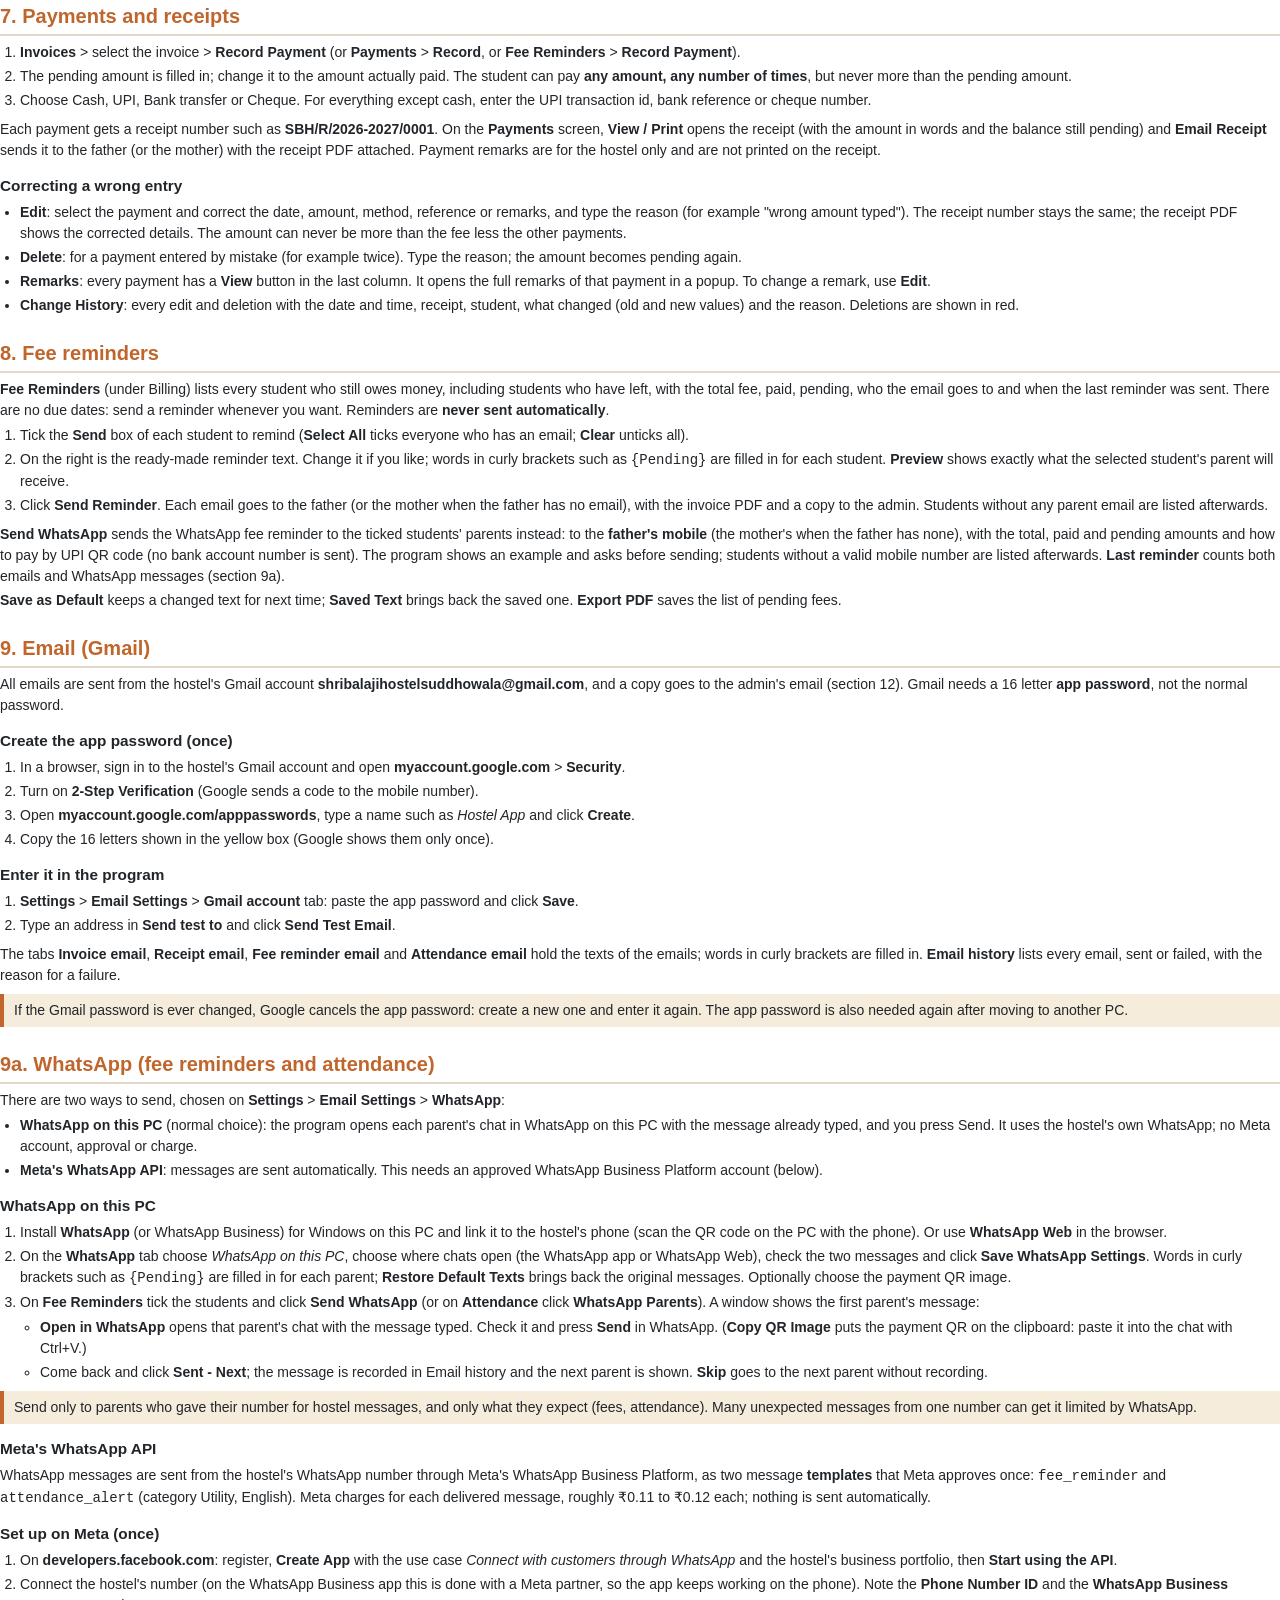
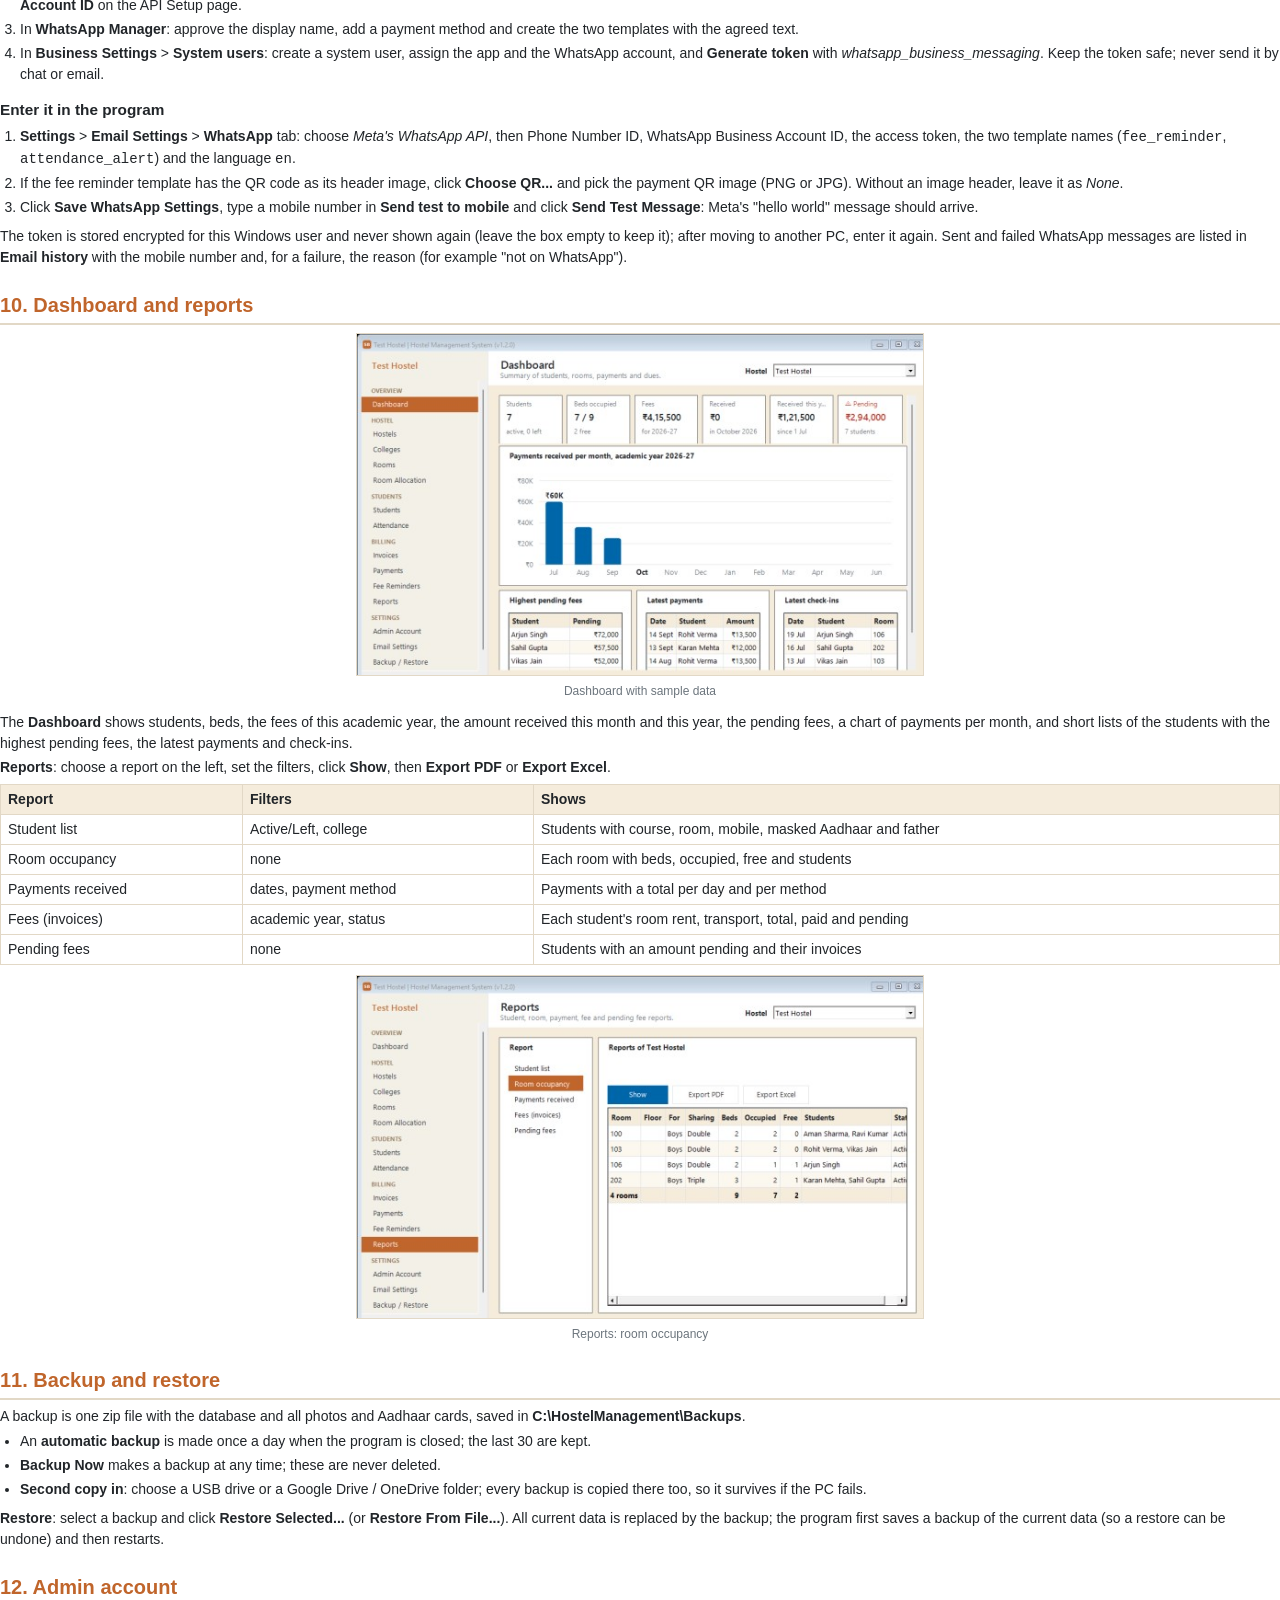
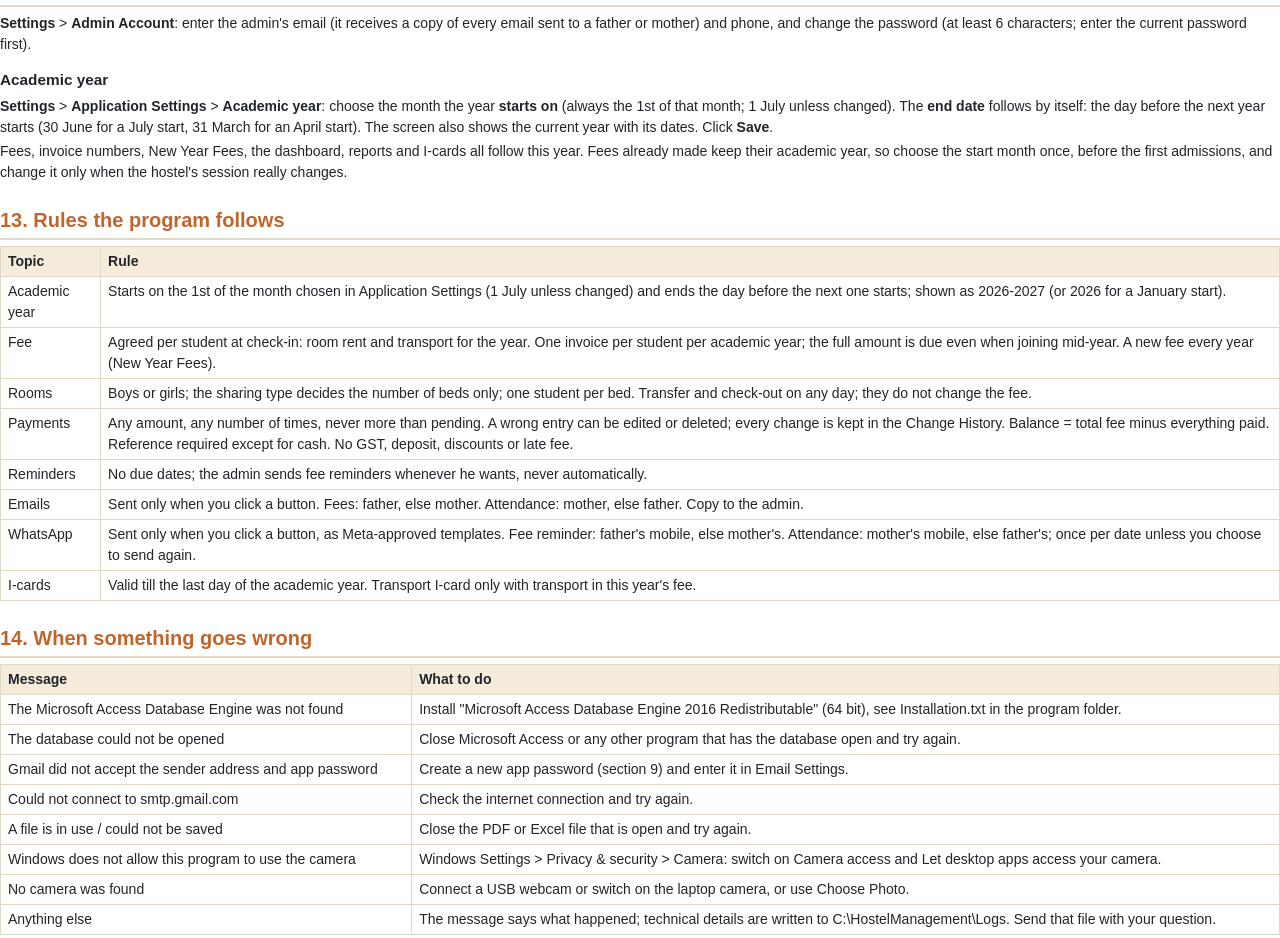
==== commit 233107a8: "WhatsApp fee message: no bank account number The default WhatsApp fee reminder no longer contains th" ====
--- a/docs/UserGuide.html
+++ b/docs/UserGuide.html
@@ -159,7 +159,7 @@
   <li>On the right is the ready-made reminder text. Change it if you like; words in curly brackets such as <code>{Pending}</code> are filled in for each student. <b>Preview</b> shows exactly what the selected student's parent will receive.</li>
   <li>Click <b class="ui">Send Reminder</b>. Each email goes to the father (or the mother when the father has no email), with the invoice PDF and a copy to the admin. Students without any parent email are listed afterwards.</li>
 </ol>
-<p><b class="ui">Send WhatsApp</b> sends the WhatsApp fee reminder to the ticked students' parents instead: to the <b>father's mobile</b> (the mother's when the father has none), with the total, paid and pending amounts, the bank details and the payment QR code. The program shows an example and asks before sending; students without a valid mobile number are listed afterwards. <b>Last reminder</b> counts both emails and WhatsApp messages (section 9a).</p>
+<p><b class="ui">Send WhatsApp</b> sends the WhatsApp fee reminder to the ticked students' parents instead: to the <b>father's mobile</b> (the mother's when the father has none), with the total, paid and pending amounts and how to pay by UPI QR code (no bank account number is sent). The program shows an example and asks before sending; students without a valid mobile number are listed afterwards. <b>Last reminder</b> counts both emails and WhatsApp messages (section 9a).</p>
 <p><b class="ui">Save as Default</b> keeps a changed text for next time; <b class="ui">Saved Text</b> brings back the saved one. <b class="ui">Export PDF</b> saves the list of pending fees.</p>
 
 <h2>9. Email (Gmail)</h2>
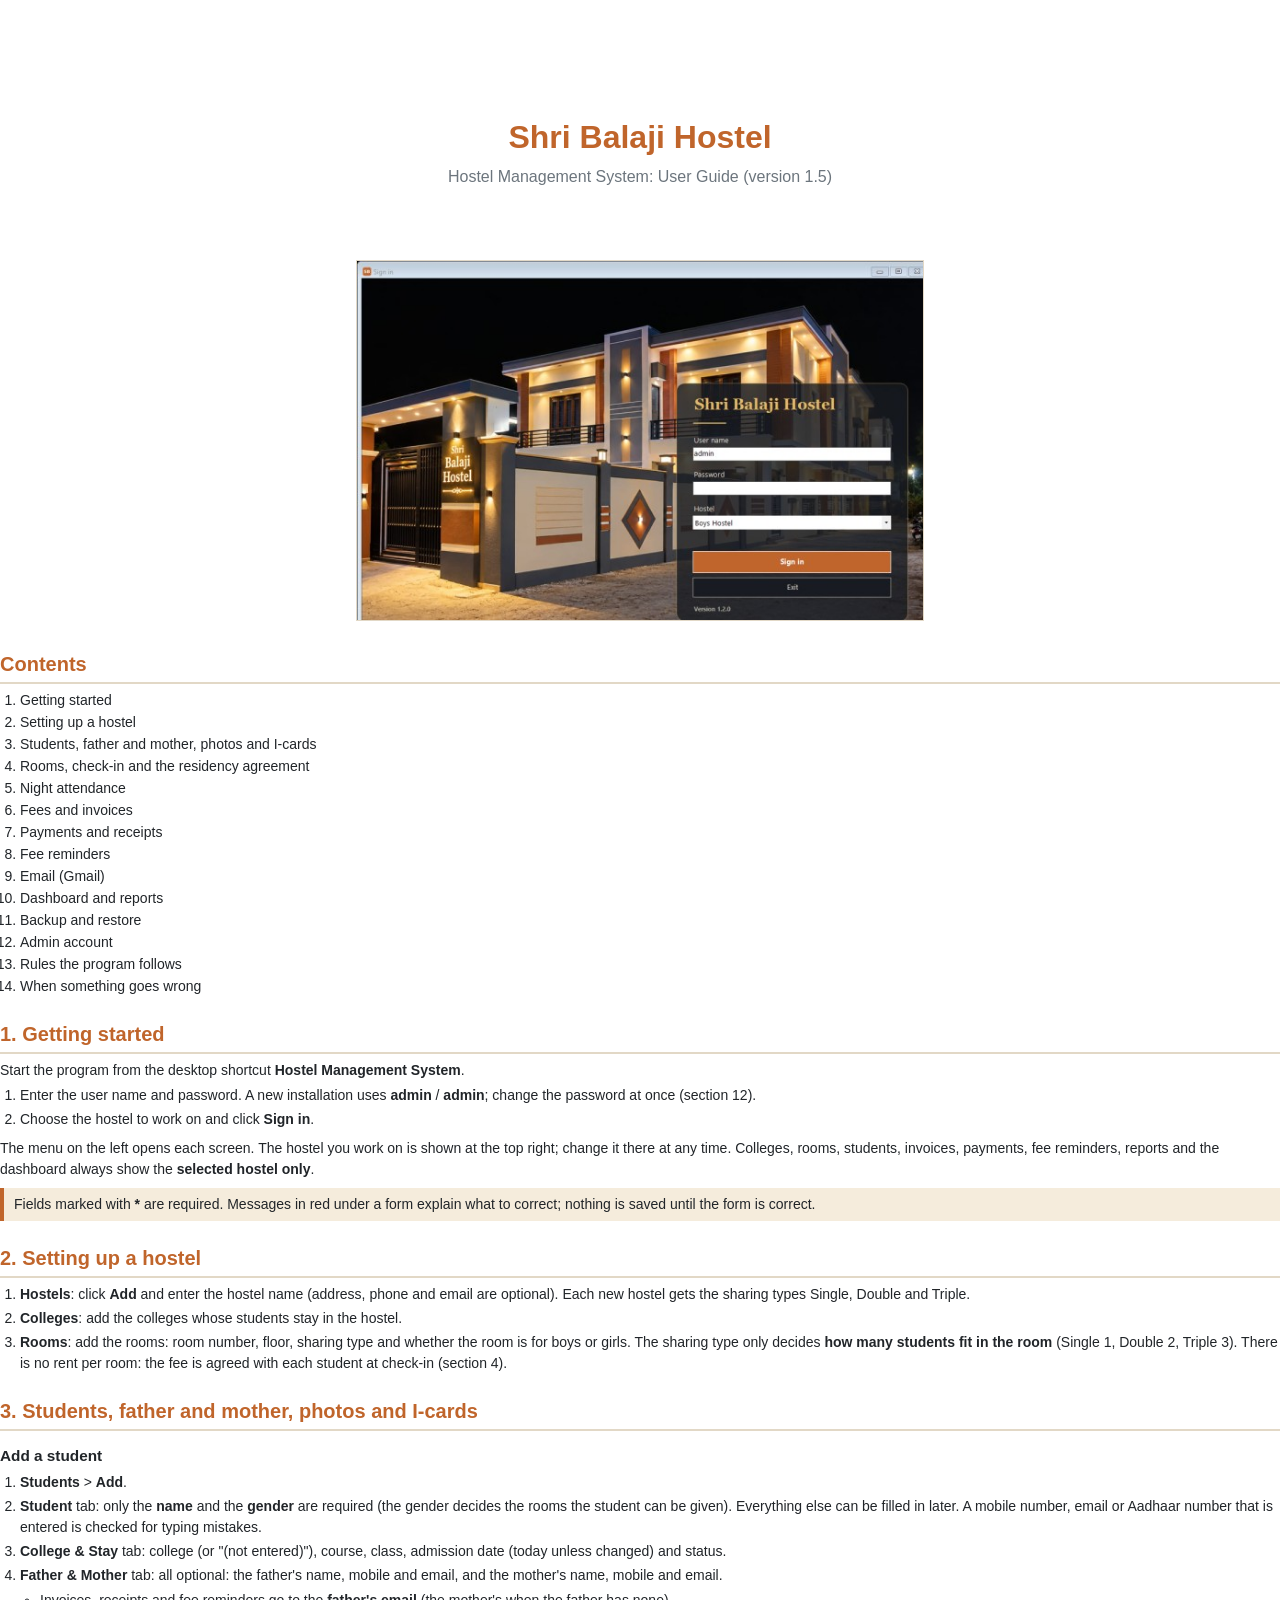
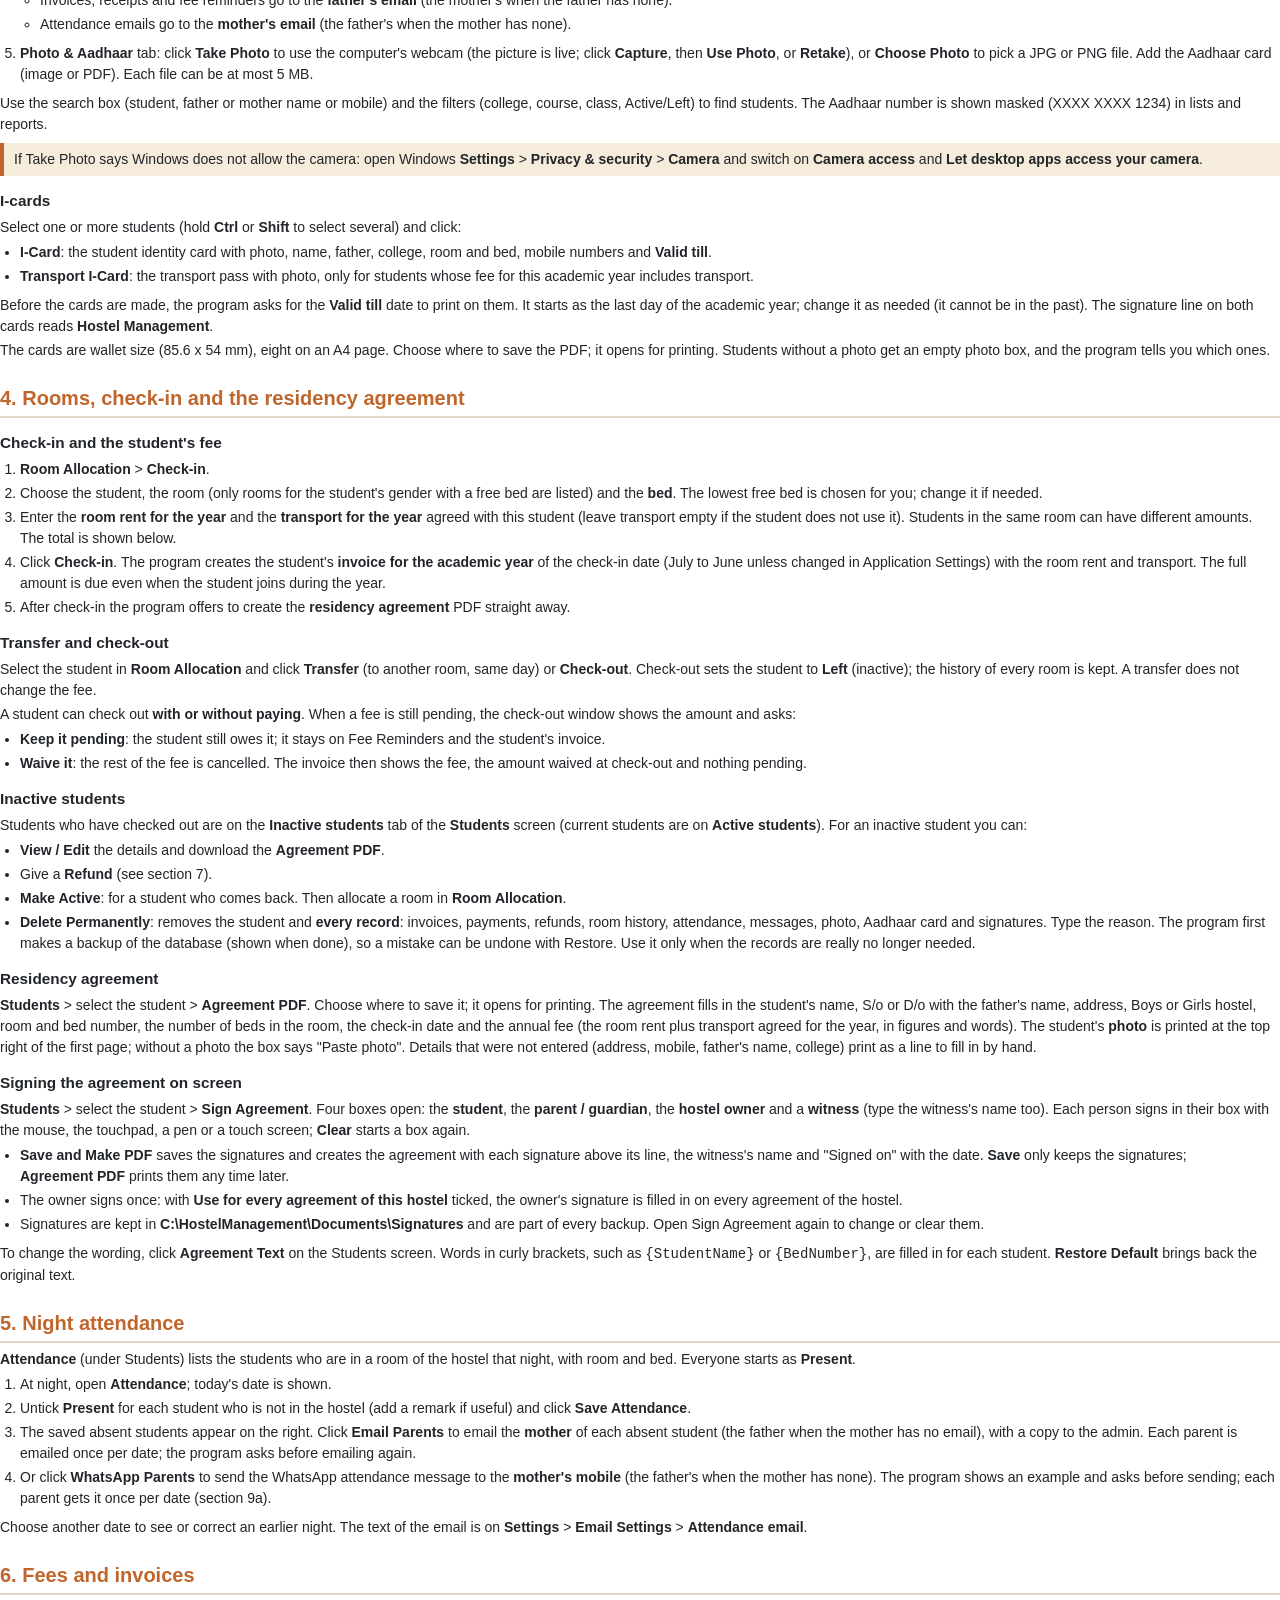
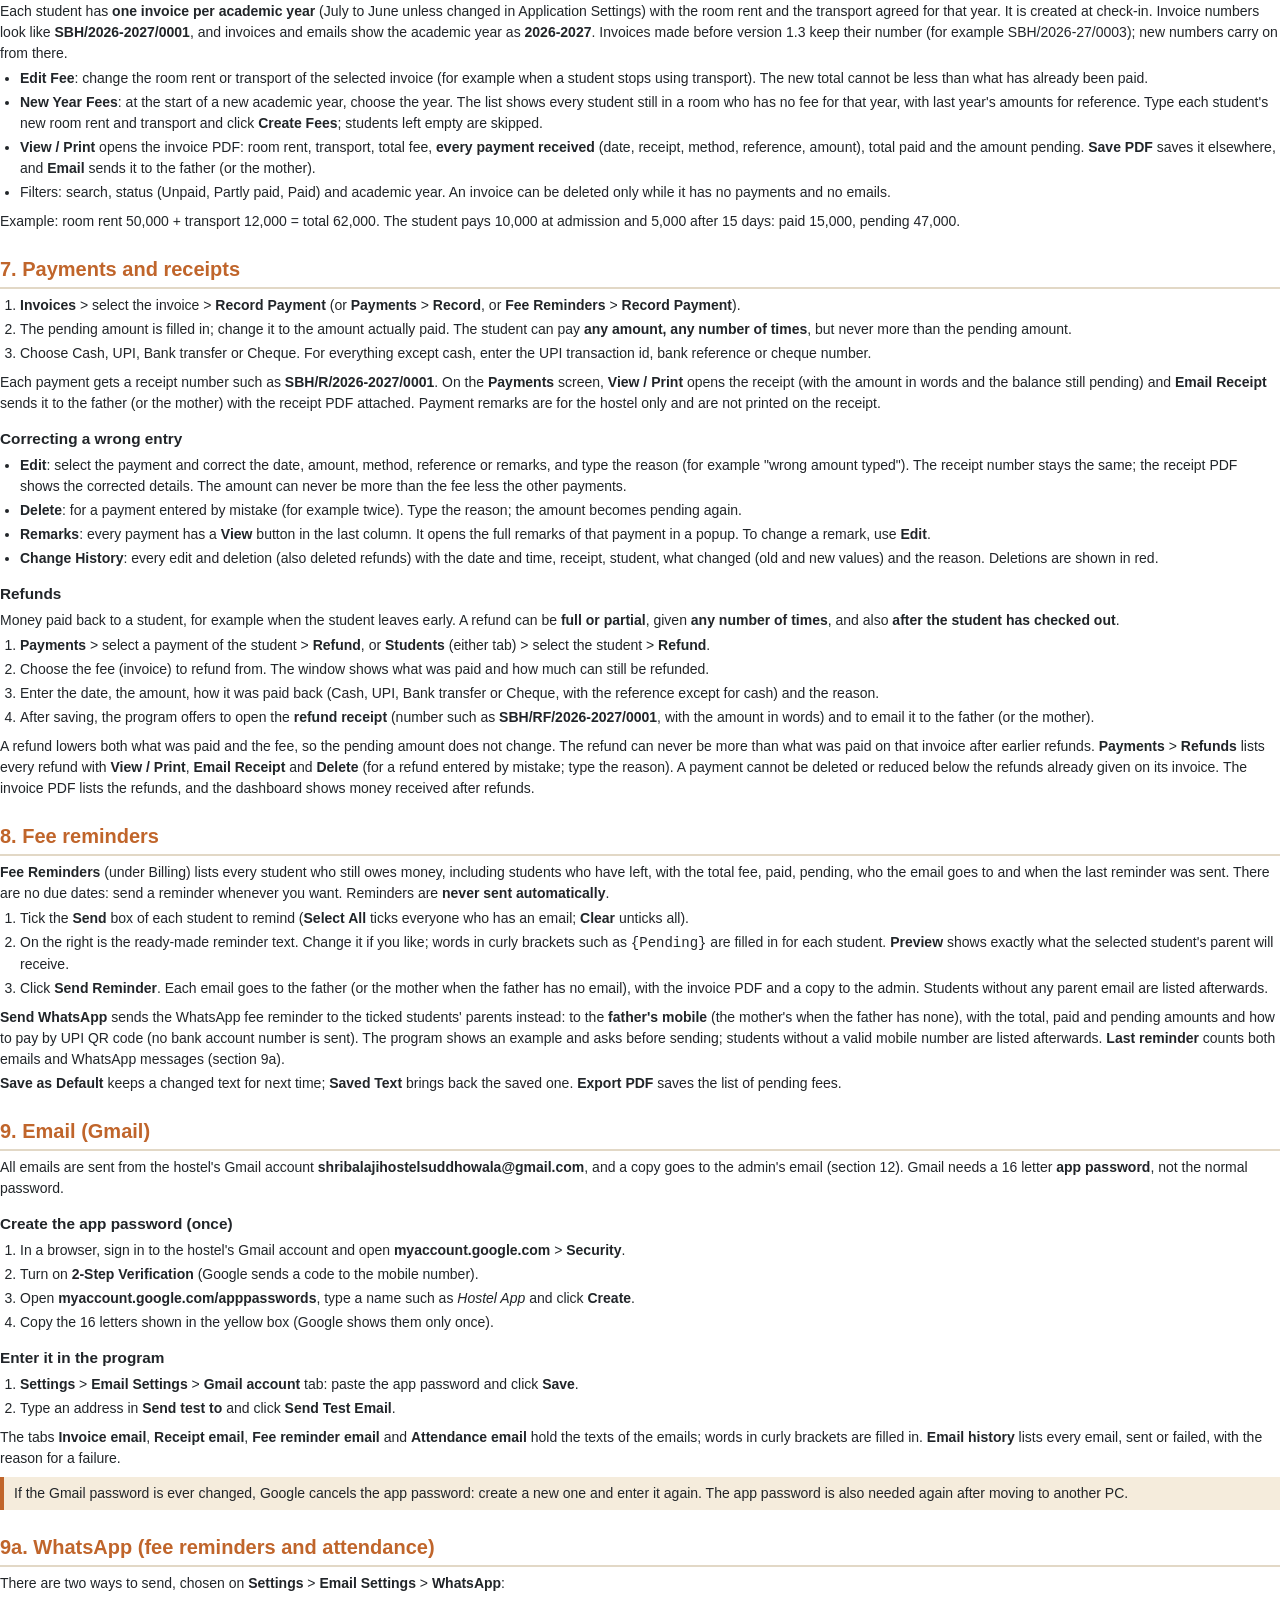
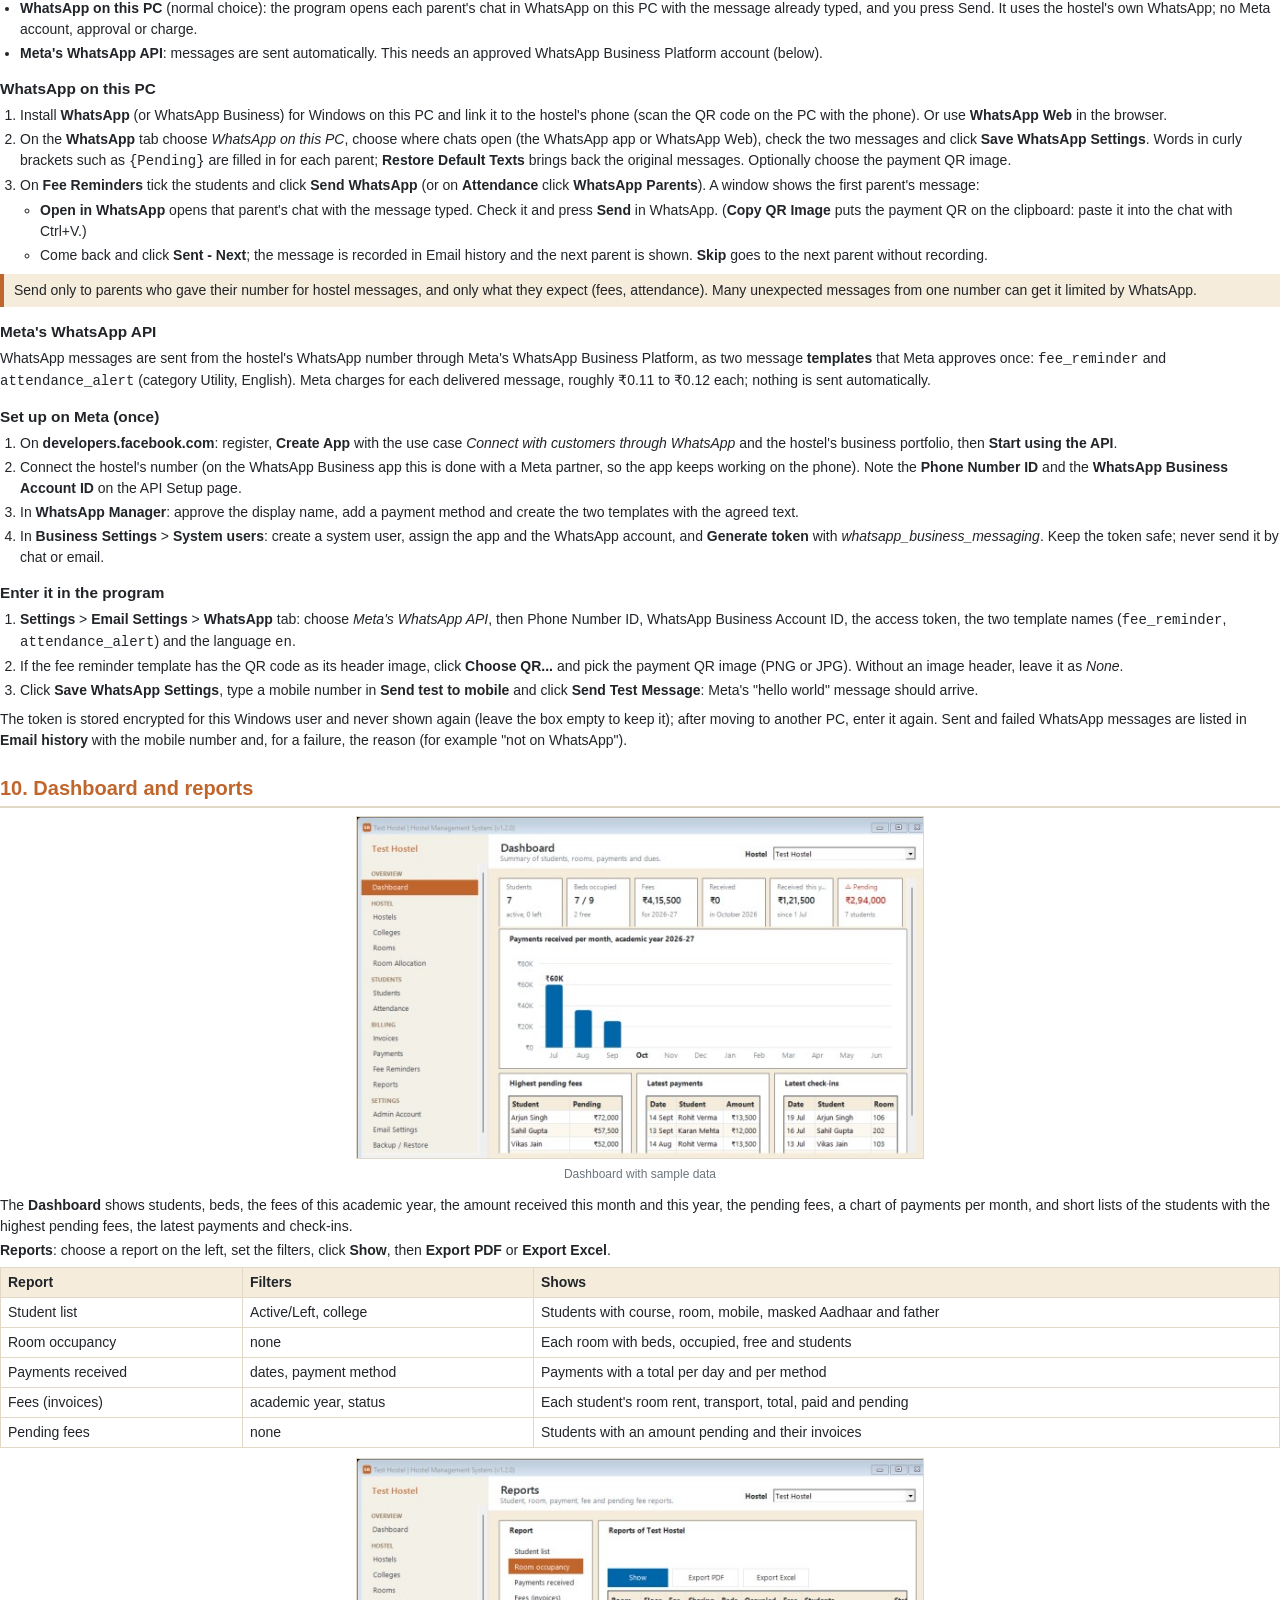
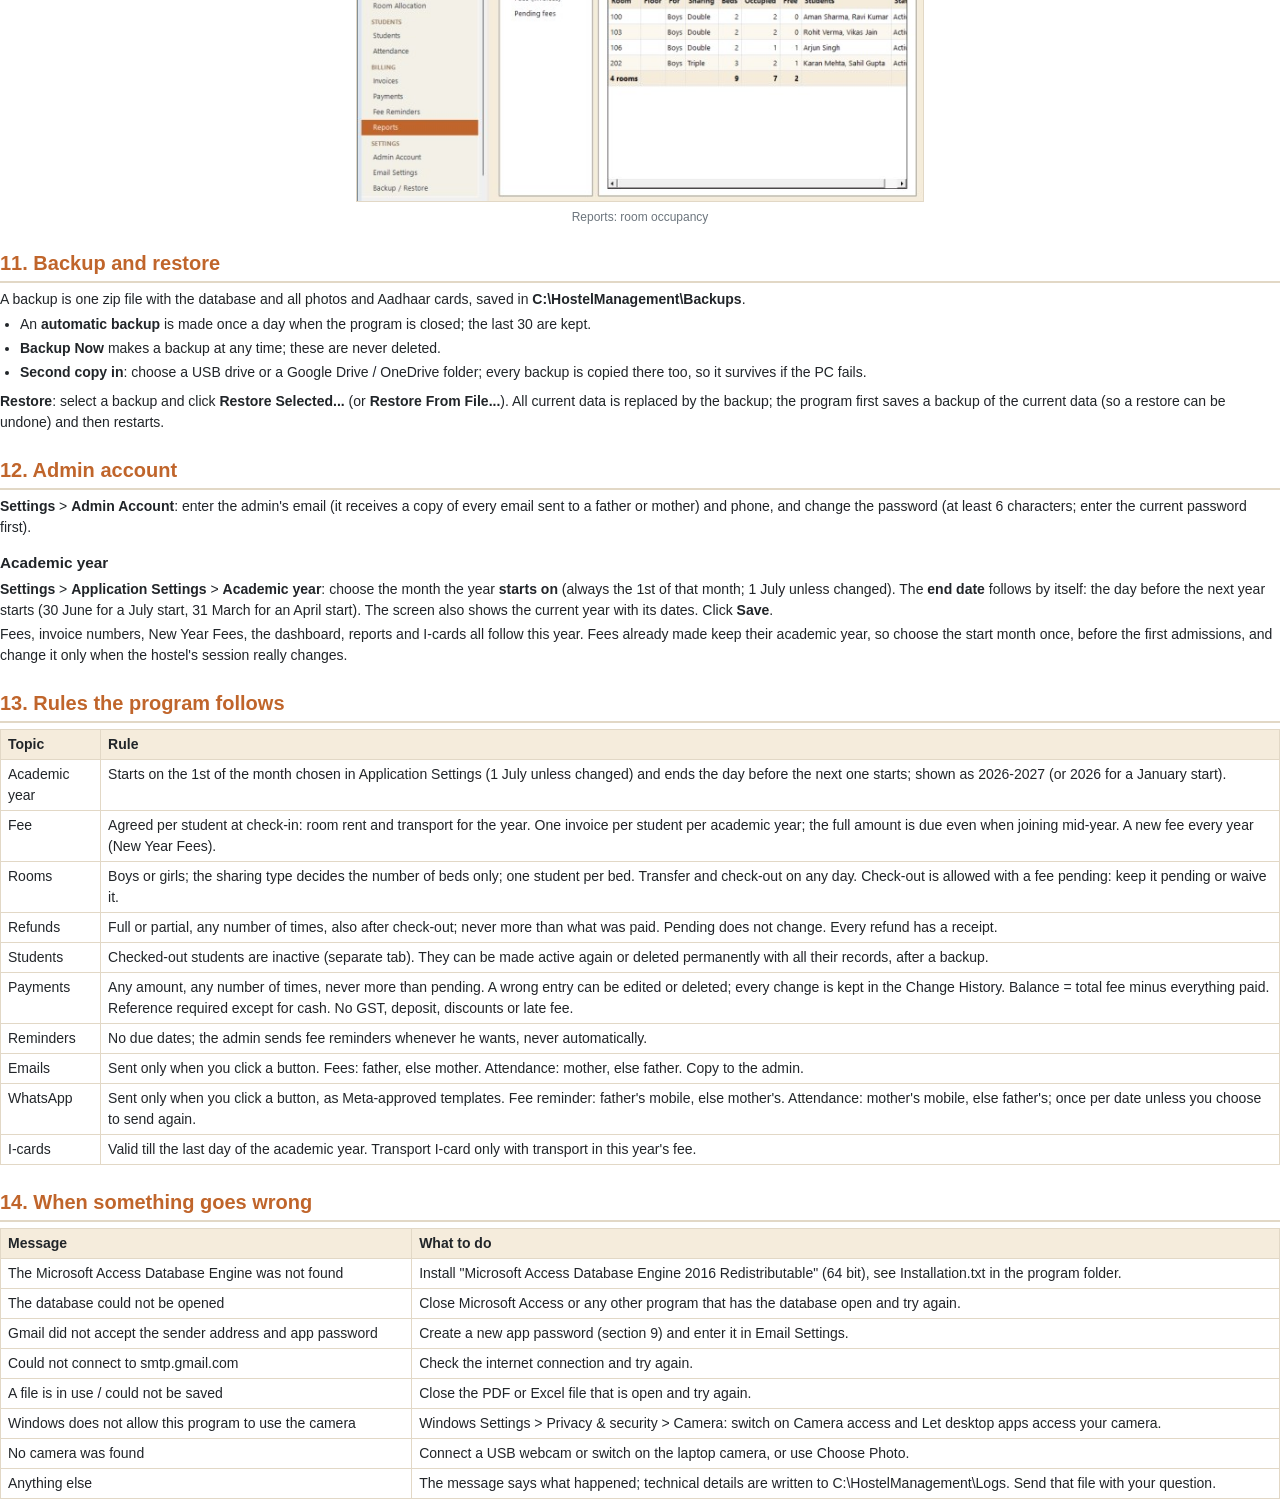
==== commit 69fdc7cf: "Version 1.5: check-out without payment, refunds with receipts, inactive students - Check-out is allo" ====
--- a/docs/UserGuide.html
+++ b/docs/UserGuide.html
@@ -33,7 +33,7 @@
 
 <div class="cover">
   <h1>Shri Balaji Hostel</h1>
-  <div class="subtitle">Hostel Management System: User Guide (version 1.4)</div>
+  <div class="subtitle">Hostel Management System: User Guide (version 1.5)</div>
   <img src="images/login.jpg" alt="Sign in screen">
 </div>
 
@@ -105,7 +105,20 @@
   <li>After check-in the program offers to create the <b>residency agreement</b> PDF straight away.</li>
 </ol>
 <h3>Transfer and check-out</h3>
-<p>Select the student in <b>Room Allocation</b> and click <b class="ui">Transfer</b> (to another room, same day) or <b class="ui">Check-out</b>. Check-out sets the student to <b>Left</b>; the history of every room is kept. Neither changes the student's fee: use <b class="ui">Edit Fee</b> on the Invoices screen if the amount should change. A student who has left still owes the pending amount.</p>
+<p>Select the student in <b>Room Allocation</b> and click <b class="ui">Transfer</b> (to another room, same day) or <b class="ui">Check-out</b>. Check-out sets the student to <b>Left</b> (inactive); the history of every room is kept. A transfer does not change the fee.</p>
+<p>A student can check out <b>with or without paying</b>. When a fee is still pending, the check-out window shows the amount and asks:</p>
+<ul>
+  <li><b>Keep it pending</b>: the student still owes it; it stays on Fee Reminders and the student's invoice.</li>
+  <li><b>Waive it</b>: the rest of the fee is cancelled. The invoice then shows the fee, the amount waived at check-out and nothing pending.</li>
+</ul>
+<h3>Inactive students</h3>
+<p>Students who have checked out are on the <b>Inactive students</b> tab of the <b>Students</b> screen (current students are on <b>Active students</b>). For an inactive student you can:</p>
+<ul>
+  <li><b class="ui">View / Edit</b> the details and download the <b class="ui">Agreement PDF</b>.</li>
+  <li>Give a <b class="ui">Refund</b> (see section 7).</li>
+  <li><b class="ui">Make Active</b>: for a student who comes back. Then allocate a room in <b>Room Allocation</b>.</li>
+  <li><b class="ui">Delete Permanently</b>: removes the student and <b>every record</b>: invoices, payments, refunds, room history, attendance, messages, photo, Aadhaar card and signatures. Type the reason. The program first makes a backup of the database (shown when done), so a mistake can be undone with Restore. Use it only when the records are really no longer needed.</li>
+</ul>
 <h3>Residency agreement</h3>
 <p><b>Students</b> &gt; select the student &gt; <b class="ui">Agreement PDF</b>. Choose where to save it; it opens for printing. The agreement fills in the student's name, S/o or D/o with the father's name, address, Boys or Girls hostel, room and bed number, the number of beds in the room, the check-in date and the annual fee (the room rent plus transport agreed for the year, in figures and words). The student's <b>photo</b> is printed at the top right of the first page; without a photo the box says "Paste photo". Details that were not entered (address, mobile, father's name, college) print as a line to fill in by hand.</p>
 <h3>Signing the agreement on screen</h3>
@@ -149,8 +162,17 @@
   <li><b class="ui">Edit</b>: select the payment and correct the date, amount, method, reference or remarks, and type the reason (for example "wrong amount typed"). The receipt number stays the same; the receipt PDF shows the corrected details. The amount can never be more than the fee less the other payments.</li>
   <li><b class="ui">Delete</b>: for a payment entered by mistake (for example twice). Type the reason; the amount becomes pending again.</li>
   <li><b class="ui">Remarks</b>: every payment has a <b class="ui">View</b> button in the last column. It opens the full remarks of that payment in a popup. To change a remark, use <b class="ui">Edit</b>.</li>
-  <li><b class="ui">Change History</b>: every edit and deletion with the date and time, receipt, student, what changed (old and new values) and the reason. Deletions are shown in red.</li>
-</ul>
+  <li><b class="ui">Change History</b>: every edit and deletion (also deleted refunds) with the date and time, receipt, student, what changed (old and new values) and the reason. Deletions are shown in red.</li>
+</ul>
+<h3>Refunds</h3>
+<p>Money paid back to a student, for example when the student leaves early. A refund can be <b>full or partial</b>, given <b>any number of times</b>, and also <b>after the student has checked out</b>.</p>
+<ol>
+  <li><b>Payments</b> &gt; select a payment of the student &gt; <b class="ui">Refund</b>, or <b>Students</b> (either tab) &gt; select the student &gt; <b class="ui">Refund</b>.</li>
+  <li>Choose the fee (invoice) to refund from. The window shows what was paid and how much can still be refunded.</li>
+  <li>Enter the date, the amount, how it was paid back (Cash, UPI, Bank transfer or Cheque, with the reference except for cash) and the reason.</li>
+  <li>After saving, the program offers to open the <b>refund receipt</b> (number such as <b>SBH/RF/2026-2027/0001</b>, with the amount in words) and to email it to the father (or the mother).</li>
+</ol>
+<p>A refund lowers both what was paid and the fee, so the pending amount does not change. The refund can never be more than what was paid on that invoice after earlier refunds. <b>Payments</b> &gt; <b class="ui">Refunds</b> lists every refund with <b class="ui">View / Print</b>, <b class="ui">Email Receipt</b> and <b class="ui">Delete</b> (for a refund entered by mistake; type the reason). A payment cannot be deleted or reduced below the refunds already given on its invoice. The invoice PDF lists the refunds, and the dashboard shows money received after refunds.</p>
 
 <h2>8. Fee reminders</h2>
 <p><b>Fee Reminders</b> (under Billing) lists every student who still owes money, including students who have left, with the total fee, paid, pending, who the email goes to and when the last reminder was sent. There are no due dates: send a reminder whenever you want. Reminders are <b>never sent automatically</b>.</p>
@@ -248,7 +270,9 @@
   <tr><th>Topic</th><th>Rule</th></tr>
   <tr><td>Academic year</td><td>Starts on the 1st of the month chosen in Application Settings (1 July unless changed) and ends the day before the next one starts; shown as 2026-2027 (or 2026 for a January start).</td></tr>
   <tr><td>Fee</td><td>Agreed per student at check-in: room rent and transport for the year. One invoice per student per academic year; the full amount is due even when joining mid-year. A new fee every year (New Year Fees).</td></tr>
-  <tr><td>Rooms</td><td>Boys or girls; the sharing type decides the number of beds only; one student per bed. Transfer and check-out on any day; they do not change the fee.</td></tr>
+  <tr><td>Rooms</td><td>Boys or girls; the sharing type decides the number of beds only; one student per bed. Transfer and check-out on any day. Check-out is allowed with a fee pending: keep it pending or waive it.</td></tr>
+  <tr><td>Refunds</td><td>Full or partial, any number of times, also after check-out; never more than what was paid. Pending does not change. Every refund has a receipt.</td></tr>
+  <tr><td>Students</td><td>Checked-out students are inactive (separate tab). They can be made active again or deleted permanently with all their records, after a backup.</td></tr>
   <tr><td>Payments</td><td>Any amount, any number of times, never more than pending. A wrong entry can be edited or deleted; every change is kept in the Change History. Balance = total fee minus everything paid. Reference required except for cash. No GST, deposit, discounts or late fee.</td></tr>
   <tr><td>Reminders</td><td>No due dates; the admin sends fee reminders whenever he wants, never automatically.</td></tr>
   <tr><td>Emails</td><td>Sent only when you click a button. Fees: father, else mother. Attendance: mother, else father. Copy to the admin.</td></tr>
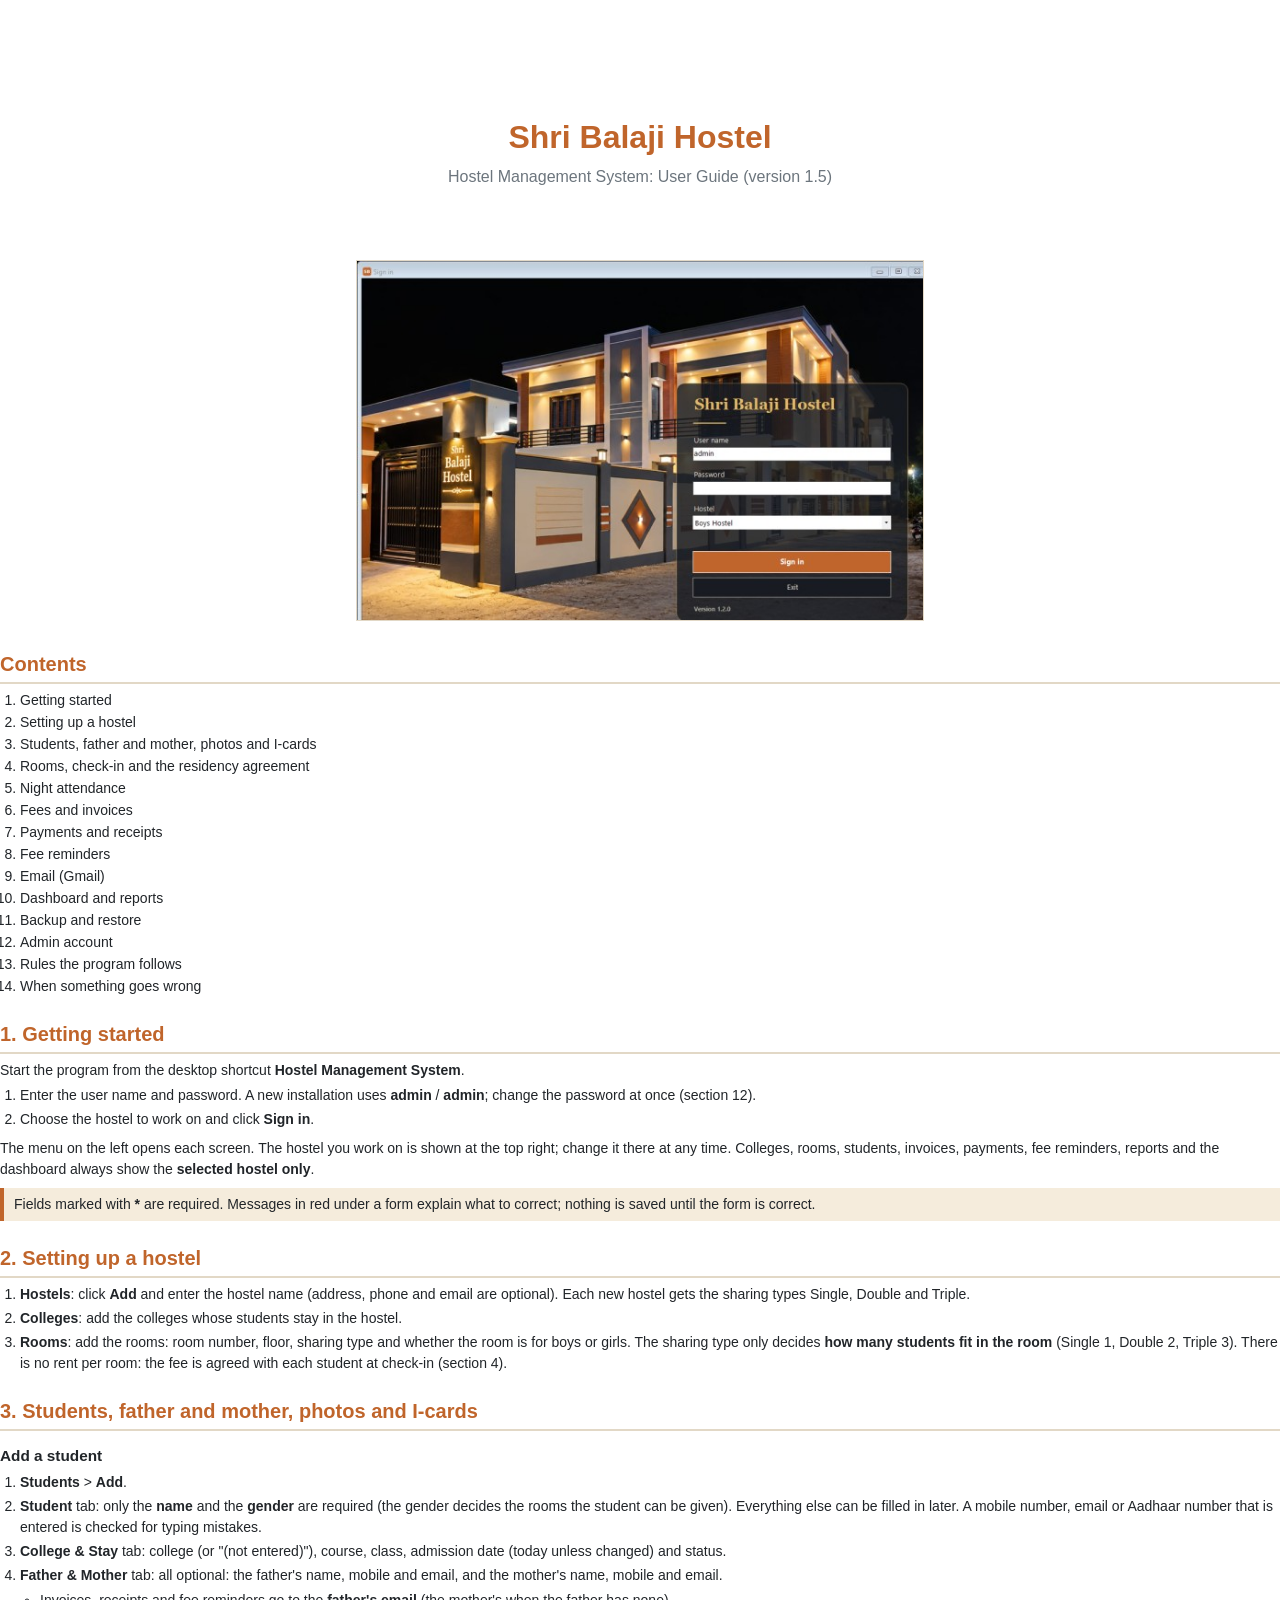
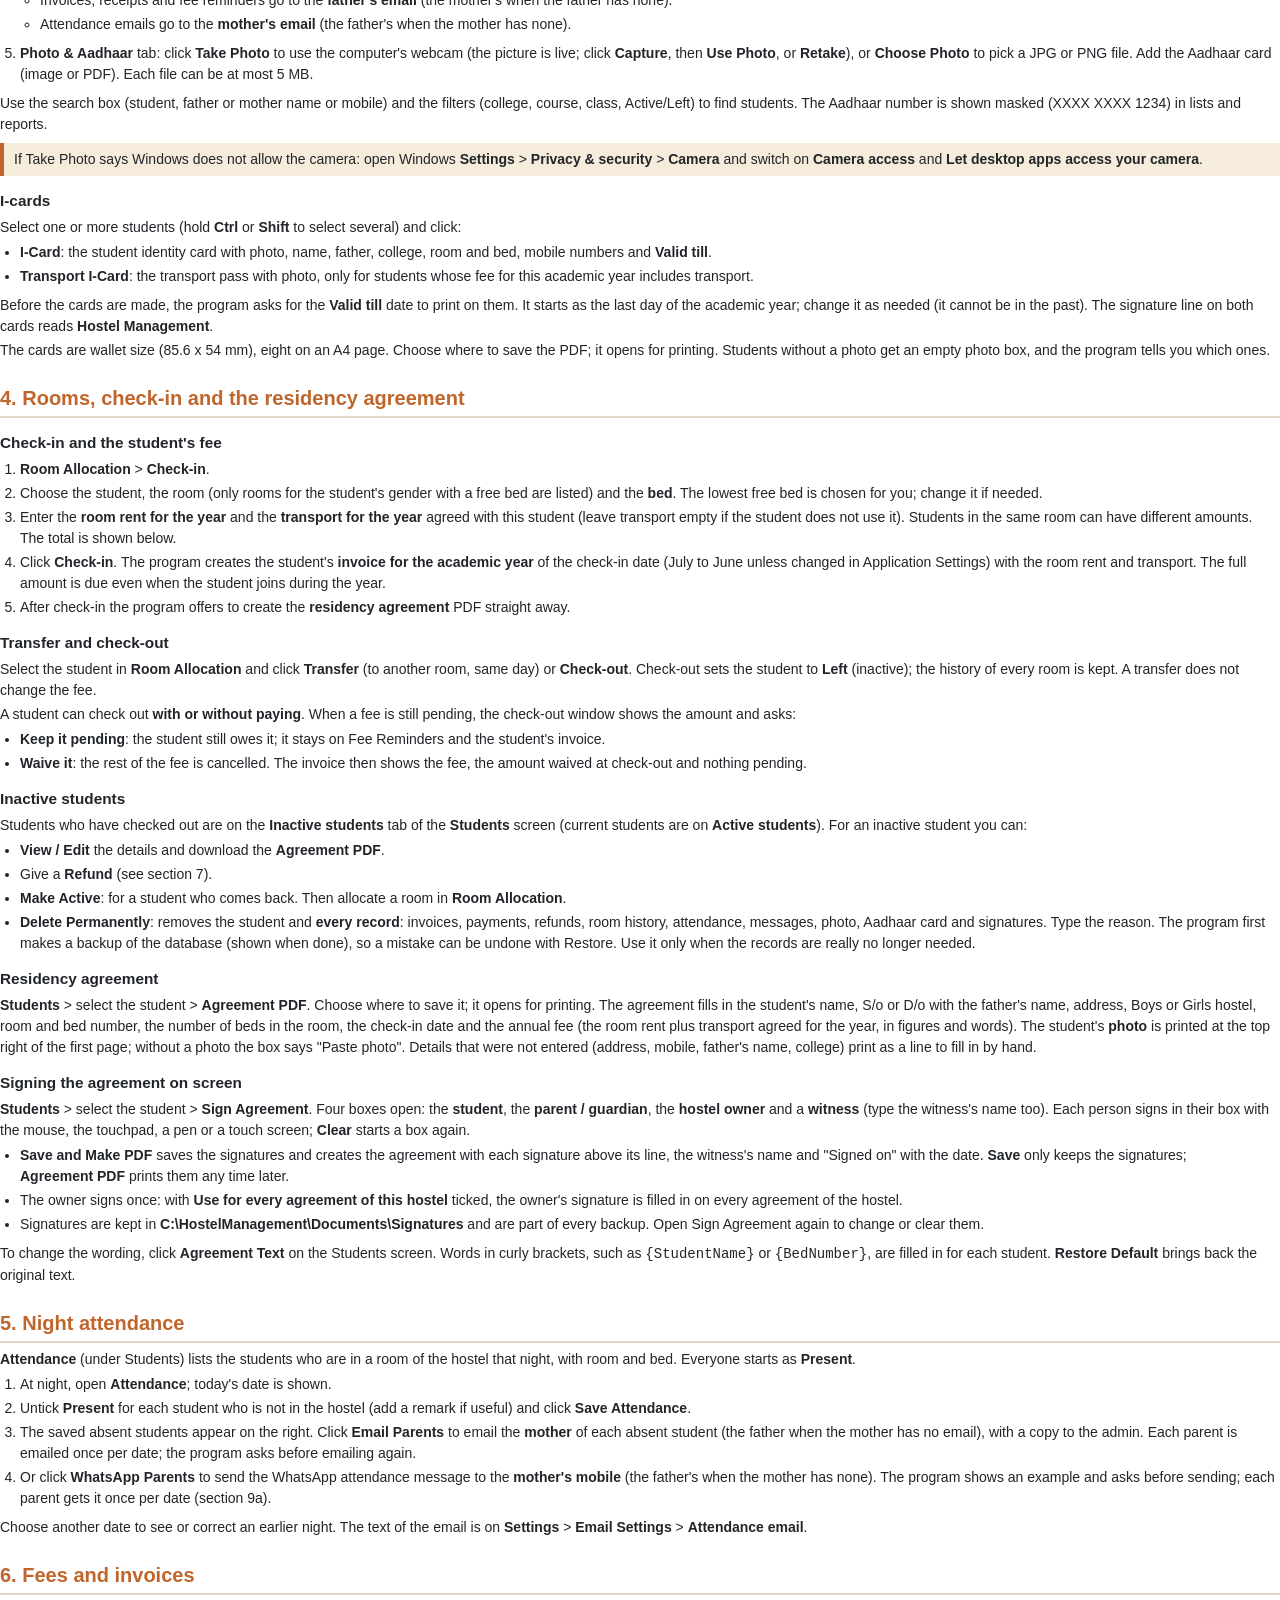
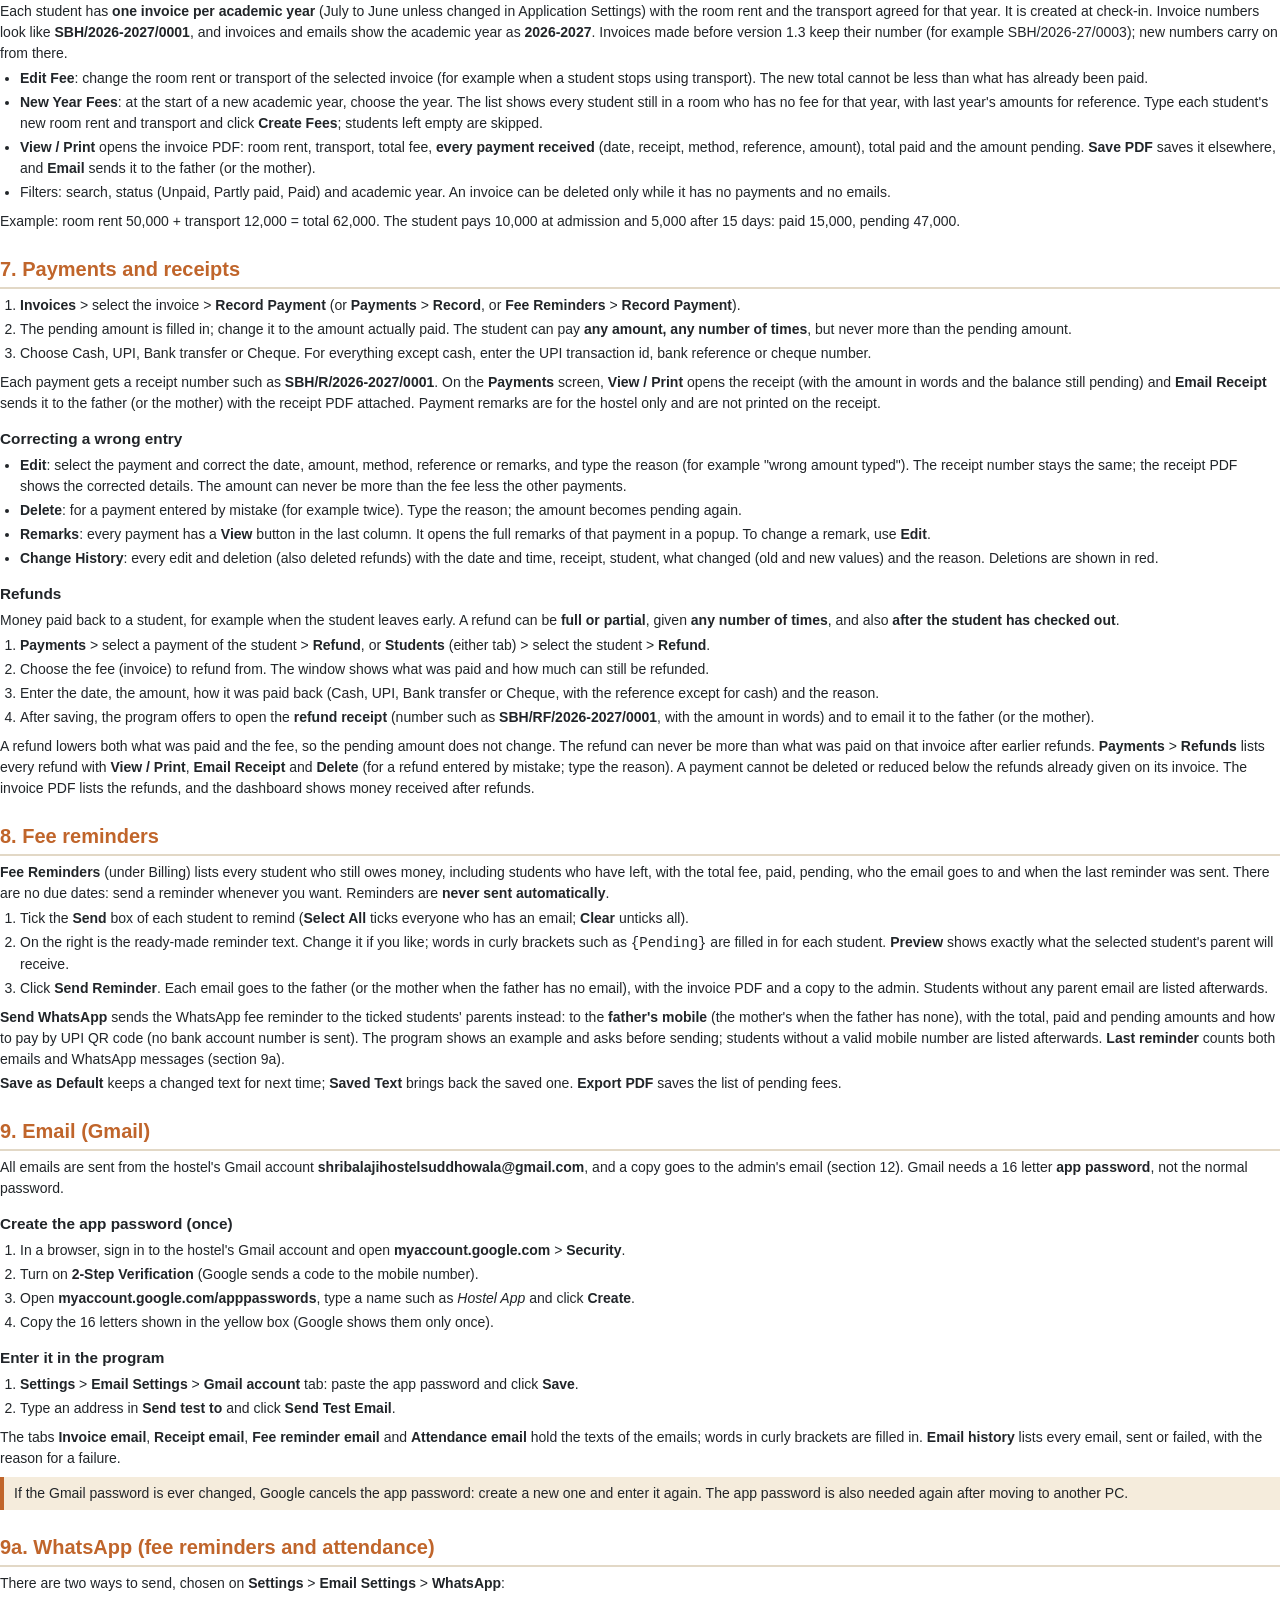
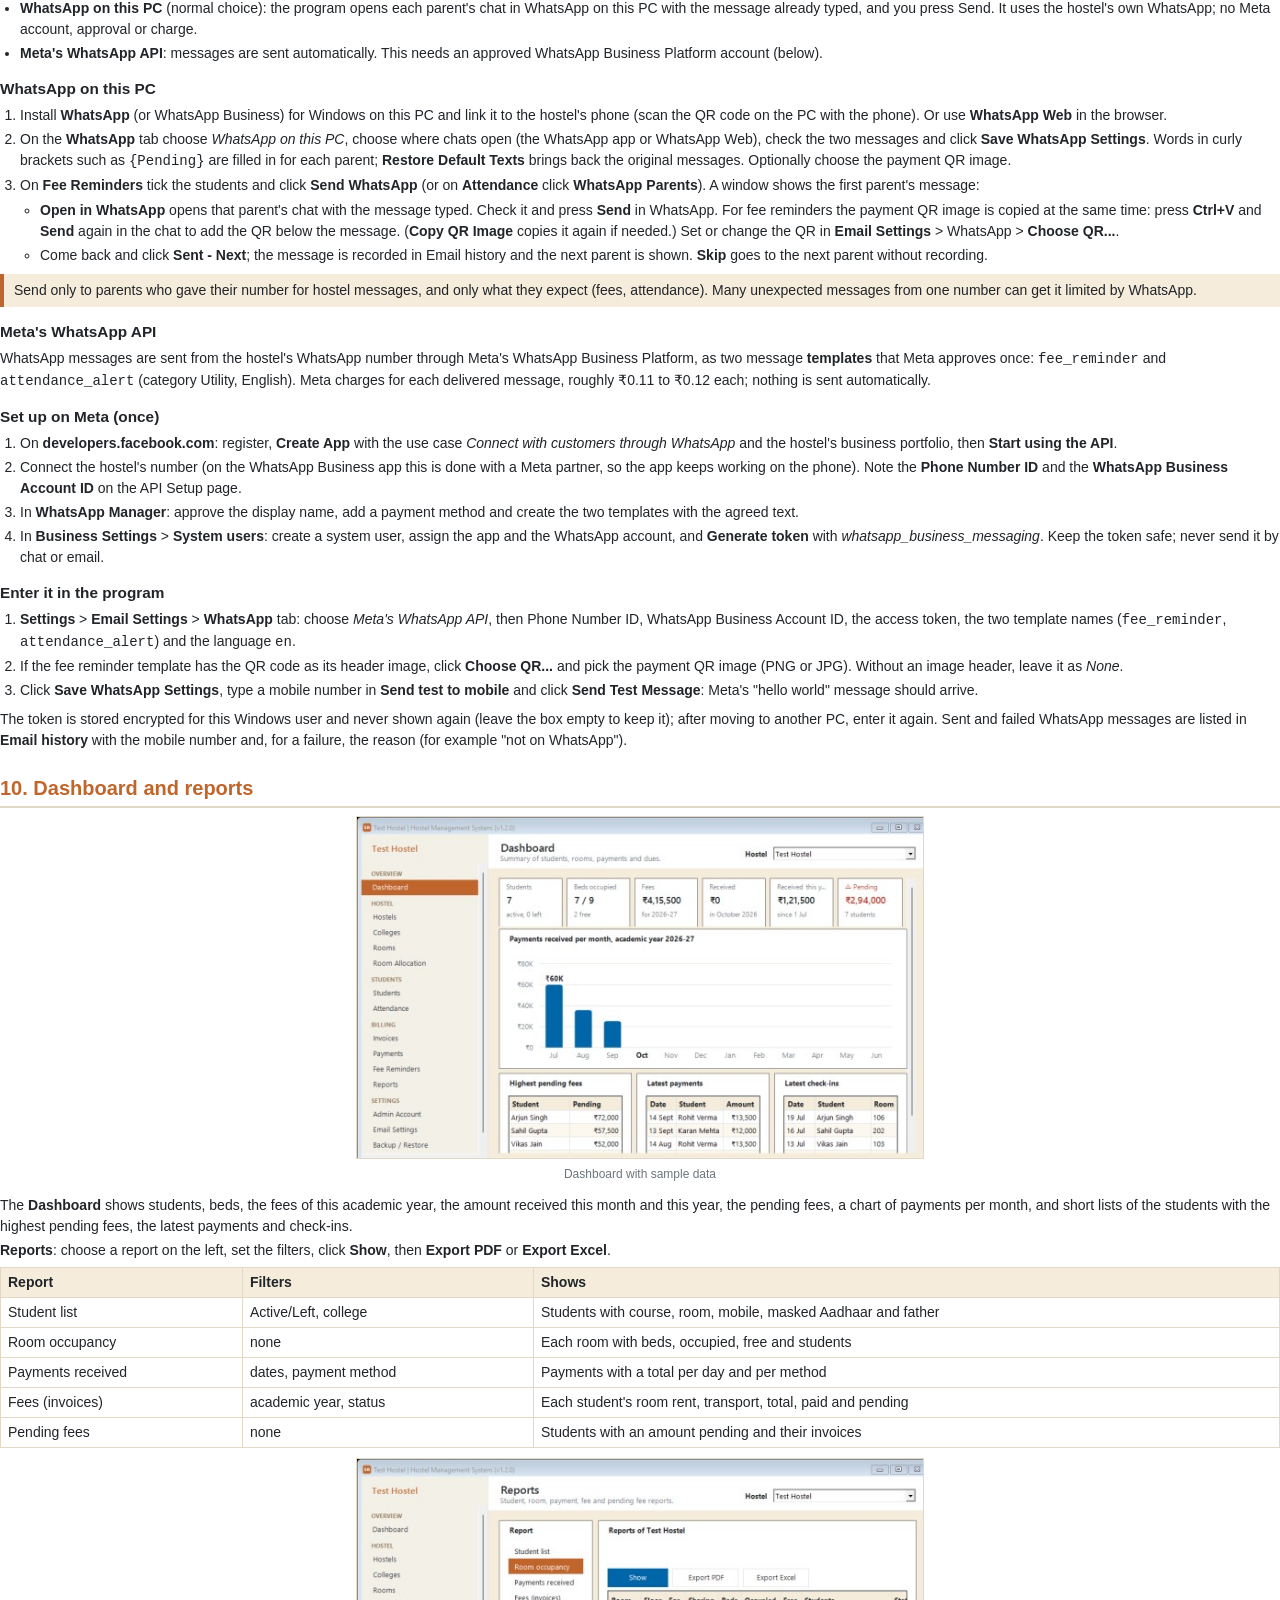
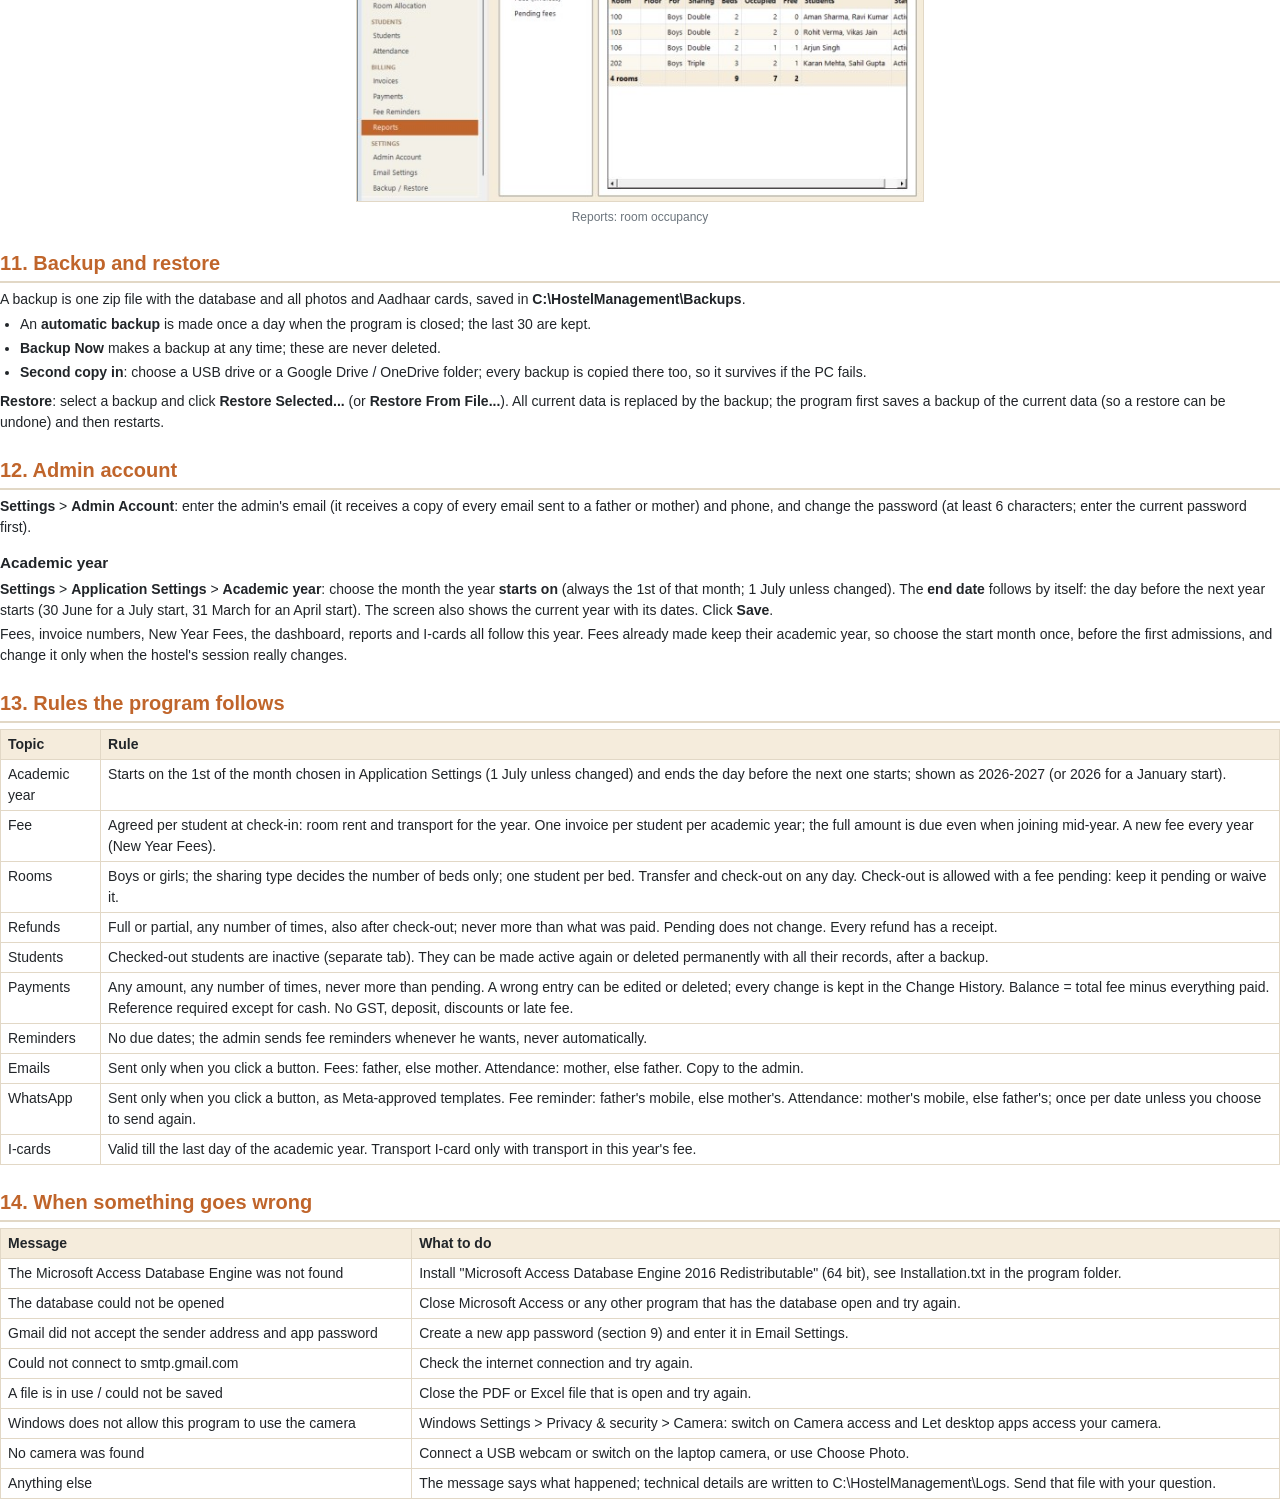
==== commit f127a6b2: "WhatsApp on this PC: Open in WhatsApp also copies the payment QR image The chat link can only carry " ====
--- a/docs/UserGuide.html
+++ b/docs/UserGuide.html
@@ -213,7 +213,7 @@
   <li>On the <b>WhatsApp</b> tab choose <i>WhatsApp on this PC</i>, choose where chats open (the WhatsApp app or WhatsApp Web), check the two messages and click <b class="ui">Save WhatsApp Settings</b>. Words in curly brackets such as <code>{Pending}</code> are filled in for each parent; <b class="ui">Restore Default Texts</b> brings back the original messages. Optionally choose the payment QR image.</li>
   <li>On <b>Fee Reminders</b> tick the students and click <b class="ui">Send WhatsApp</b> (or on <b>Attendance</b> click <b class="ui">WhatsApp Parents</b>). A window shows the first parent's message:
     <ul>
-      <li><b class="ui">Open in WhatsApp</b> opens that parent's chat with the message typed. Check it and press <b>Send</b> in WhatsApp. (<b class="ui">Copy QR Image</b> puts the payment QR on the clipboard: paste it into the chat with Ctrl+V.)</li>
+      <li><b class="ui">Open in WhatsApp</b> opens that parent's chat with the message typed. Check it and press <b>Send</b> in WhatsApp. For fee reminders the payment QR image is copied at the same time: press <b>Ctrl+V</b> and <b>Send</b> again in the chat to add the QR below the message. (<b class="ui">Copy QR Image</b> copies it again if needed.) Set or change the QR in <b>Email Settings</b> &gt; WhatsApp &gt; <b class="ui">Choose QR...</b>.</li>
       <li>Come back and click <b class="ui">Sent - Next</b>; the message is recorded in Email history and the next parent is shown. <b class="ui">Skip</b> goes to the next parent without recording.</li>
     </ul>
   </li>
